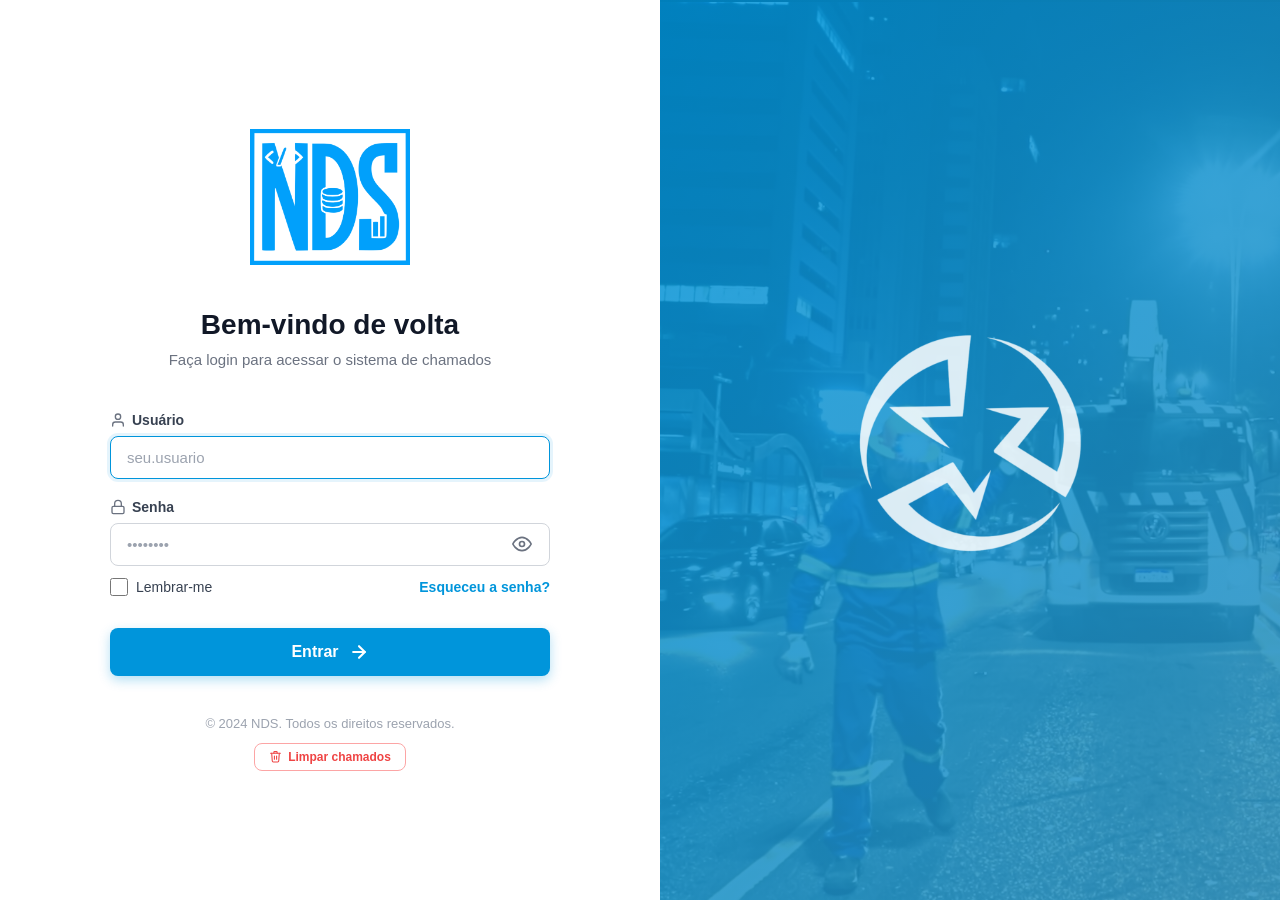
==== index.html @ 3e0ef0a0 "Primeiro commit do sistema" ====
<!DOCTYPE html>
<html lang="pt-BR">

<head>
    <meta charset="UTF-8">
    <meta name="viewport" content="width=device-width, initial-scale=1.0">
    <title>Sistema de Chamados - NDS</title>

    <!--
        CSS — Ordem de importação:
        1. 00-geral.css                    → Variáveis, reset, componentes globais
        2. 02-tela-principal.css           → Sidebar, layout, filtros, cards de chamados
        3. 03-novo-chamado-e-detalhes.css  → Formulário de novo chamado + tela de detalhes
        4. 04-etapas.css                   → Fluxo de etapas (workflow — 12 etapas)
        5. 06-user-search.css              → Autocomplete de solicitante
        6. 05-modal-lembrete.css           → Modal de lembretes
    -->
    <link rel="stylesheet" href="css/00-geral.css">
    <link rel="stylesheet" href="css/02-tela-principal.css">
    <link rel="stylesheet" href="css/03-novo-chamado-e-detalhes.css">
    <link rel="stylesheet" href="css/04-etapas.css">
    <link rel="stylesheet" href="css/06-user-search.css">
    <link rel="stylesheet" href="css/05-modal-lembrete.css">
    <link rel="stylesheet" href="css/07-aba-mensagens.css">

    <!-- Auth: verifica sessão antes de renderizar a página -->
    <script src="js/auth-integration.js"></script>
</head>

<body>

    <!-- =====================================================================
         OVERLAY DA SIDEBAR (Mobile)
         Fundo escuro que aparece quando a sidebar está aberta.
         Clicar nele fecha a sidebar. Gerenciado via JavaScript.
    ====================================================================== -->
    <div class="sidebar-overlay" id="sidebarOverlay"></div>


    <!-- =====================================================================
         SIDEBAR — NAVEGAÇÃO LATERAL
         Fixa na esquerda em desktop; desliza sobre a tela em mobile.
    ====================================================================== -->
    <aside class="sidebar" id="sidebar">

        <!-- Logo NDS -->
        <div class="logo">
            <img src="img/logo_nds.png" alt="Logo NDS" class="logo-nds">
        </div>

        <!-- Divisor abaixo do logo -->
        <div class="logo-divider"></div>

        <!-- Botão de ação principal: abrir formulário de novo chamado -->
        <button class="new-ticket-btn" id="btnNovoChamado" aria-label="Abrir formulário de novo chamado">
            <!-- Ícone de "+" -->
            <svg class="btn-icon" viewBox="0 0 24 24">
                <line x1="12" y1="5" x2="12" y2="19"></line>
                <line x1="5" y1="12" x2="19" y2="12"></line>
            </svg>
            Novo Chamado
        </button>

        <!-- Itens de navegação principal -->
        <nav class="nav-section" aria-label="Menu principal">
            <div class="nav-main">

                <!-- Dashboard -->
                <div class="nav-item active" data-page="dashboardPage" role="button" tabindex="0">
                    <span class="nav-icon">
                        <svg viewBox="0 0 24 24">
                            <rect x="3" y="3" width="7" height="7"></rect>
                            <rect x="14" y="3" width="7" height="7"></rect>
                            <rect x="14" y="14" width="7" height="7"></rect>
                            <rect x="3" y="14" width="7" height="7"></rect>
                        </svg>
                    </span>
                    <span>Dashboard</span>
                </div>

                <!-- Caixa de Entrada -->
                <div class="nav-item" data-page="caixaEntradaPage" role="button" tabindex="0">
                    <span class="nav-icon">
                        <svg viewBox="0 0 24 24">
                            <polyline points="22 12 16 12 14 15 10 15 8 12 2 12"></polyline>
                            <path
                                d="M5.45 5.11L2 12v6a2 2 0 0 0 2 2h16a2 2 0 0 0 2-2v-6l-3.45-6.89A2 2 0 0 0 16.76 4H7.24a2 2 0 0 0-1.79 1.11z">
                            </path>
                        </svg>
                    </span>
                    <span>Aguardando sua ação</span>
                    <span class="nav-badge" id="badgeEntrada" style="display:none;">0</span>
                </div>

                <!-- Caixa Log -->
                <div class="nav-item" data-page="caixaLogPage" role="button" tabindex="0">
                    <span class="nav-icon">
                        <svg viewBox="0 0 24 24">
                            <path d="M14 2H6a2 2 0 0 0-2 2v16a2 2 0 0 0 2 2h12a2 2 0 0 0 2-2V8z"></path>
                            <polyline points="14 2 14 8 20 8"></polyline>
                            <line x1="16" y1="13" x2="8" y2="13"></line>
                            <line x1="16" y1="17" x2="8" y2="17"></line>
                            <polyline points="10 9 9 9 8 9"></polyline>
                        </svg>
                    </span>
                    <span>Em andamento</span>
                    <span class="nav-badge" id="badgeLog" style="display:none;">0</span>
                </div>

                <!-- Caixa de Saída -->
                <div class="nav-item" data-page="caixaSaidaPage" role="button" tabindex="0">
                    <span class="nav-icon">
                        <svg viewBox="0 0 24 24">
                            <path d="M21 15v4a2 2 0 0 1-2 2H5a2 2 0 0 1-2-2v-4"></path>
                            <polyline points="7 10 12 15 17 10"></polyline>
                            <line x1="12" y1="15" x2="12" y2="3"></line>
                        </svg>
                    </span>
                    <span>Finalizados</span>
                    <span class="nav-badge" id="badgeSaida" style="display:none;">0</span>
                </div>

            </div>

            <!-- Divisor antes das configurações -->
            <div class="nav-divider"></div>

            <!-- Configurações (fixas no final da nav) -->
            <div class="nav-settings">
                <div class="nav-item" data-page="perfilPage" role="button" tabindex="0">
                    <span class="nav-icon">
                        <svg viewBox="0 0 24 24">
                            <path d="M20 21v-2a4 4 0 0 0-4-4H8a4 4 0 0 0-4 4v2"></path>
                            <circle cx="12" cy="7" r="4"></circle>
                        </svg>
                    </span>
                    <span>Meu Perfil</span>
                </div>
                <div class="nav-item" data-page="configPage" role="button" tabindex="0">
                    <span class="nav-icon">
                        <svg viewBox="0 0 24 24">
                            <circle cx="12" cy="12" r="3"></circle>
                            <path
                                d="M12 1v6m0 6v6m8.66-13.66l-4.24 4.24m-4.24 4.24l-4.24 4.24m13.66 0l-4.24-4.24m-4.24-4.24l-4.24-4.24">
                            </path>
                        </svg>
                    </span>
                    <span>Configurações</span>
                </div>
            </div>
        </nav>

        <!-- Perfil do usuário + botão de logout (rodapé da sidebar) -->
        <div class="sidebar-footer">
            <div class="user-profile">
                <!-- Iniciais do usuário (preenchidas via JavaScript) -->
                <div class="user-avatar" id="userAvatar">US</div>
                <div class="user-info">
                    <div class="user-name" id="userName">Usuário</div>
                    <div class="user-email" id="userEmail">Carregando...</div>
                </div>
                <!-- Botão de logout -->
                <button class="logout-btn" onclick="logout()" title="Sair do sistema" aria-label="Sair do sistema">
                    <svg viewBox="0 0 24 24">
                        <path d="M9 21H5a2 2 0 0 1-2-2V5a2 2 0 0 1 2-2h4"></path>
                        <polyline points="16 17 21 12 16 7"></polyline>
                        <line x1="21" y1="12" x2="9" y2="12"></line>
                    </svg>
                </button>
            </div>
        </div>

    </aside>
    <!-- /SIDEBAR -->


    <!-- =====================================================================
         CONTEÚDO PRINCIPAL
         Ocupa todo o espaço à direita da sidebar.
    ====================================================================== -->
    <main class="main-content">

        <!-- Cabeçalho mobile: visível apenas em telas pequenas -->
        <header class="mobile-header">
            <!-- Botão hambúrguer que abre/fecha a sidebar -->
            <button class="menu-toggle" id="menuToggle" aria-label="Abrir menu de navegação">
                <svg viewBox="0 0 24 24">
                    <line x1="3" y1="12" x2="21" y2="12"></line>
                    <line x1="3" y1="6" x2="21" y2="6"></line>
                    <line x1="3" y1="18" x2="21" y2="18"></line>
                </svg>
            </button>
            <h1 class="mobile-header-title">Sistema de Chamados</h1>
        </header>

        <!-- Área de conteúdo com scroll -->
        <div class="content">

            <!-- =============================================================
                 PÁGINA: DASHBOARD
                 Visível por padrão (classe .active). Conteúdo inserido via JS.
            ============================================================== -->
            <div id="dashboardPage" class="page-content active">
                <div class="page-header">
                    <h1 class="page-title">Dashboard</h1>
                </div>
                <div class="table-container">
                    <p>Conteúdo do dashboard...</p>
                </div>
            </div>

            <!-- =============================================================
                 PÁGINA: CAIXA DE ENTRADA
                 Lista chamados que aguardam ação do usuário logado.
            ============================================================== -->
            <div id="caixaEntradaPage" class="page-content">
                <div class="page-header">
                    <h1 class="page-title">Aguardando sua ação</h1>
                    <div class="view-toggle" id="viewToggle" title="Alternar visualização">
                        <button class="view-toggle-btn" data-view="lista" title="Visualização em lista">
                            <svg viewBox="0 0 24 24" fill="none" stroke="currentColor" stroke-width="2.5"
                                stroke-linecap="round">
                                <line x1="3" y1="6" x2="21" y2="6" />
                                <line x1="3" y1="12" x2="21" y2="12" />
                                <line x1="3" y1="18" x2="21" y2="18" />
                            </svg>
                        </button>
                        <button class="view-toggle-btn" data-view="grade" title="Visualização em grade">
                            <svg viewBox="0 0 24 24" fill="none" stroke="currentColor" stroke-width="2.5"
                                stroke-linecap="round">
                                <rect x="3" y="3" width="7" height="7" />
                                <rect x="14" y="3" width="7" height="7" />
                                <rect x="3" y="14" width="7" height="7" />
                                <rect x="14" y="14" width="7" height="7" />
                            </svg>
                        </button>
                    </div>
                </div>

                <!-- Filtros de busca -->
                <div class="filters-container">
                    <div class="filter-group">
                        <input type="text" class="filter-input" id="filtroEntradaNumero"
                            placeholder="Buscar por número ou nome...">
                    </div>
                    <div class="filter-group">
                        <input type="date" class="filter-input" id="filtroEntradaData">
                    </div>
                    <div class="filter-group">
                        <select class="filter-select" id="filtroEntradaTipo">
                            <option value="">Todos os tipos</option>
                            <option value="manutencao">Manutenção</option>
                            <option value="pedido_anual">Pedido Anual</option>
                            <option value="pedido_avulso">Pedido Avulso</option>
                        </select>
                    </div>
                </div>

                <!-- Grade de cards — preenchida via JavaScript -->
                <div class="tickets-grid" id="ticketsEntradaGrid"></div>
            </div>

            <!-- =============================================================
                 PÁGINA: CAIXA LOG
                 Histórico de todos os chamados finalizados/arquivados.
            ============================================================== -->
            <div id="caixaLogPage" class="page-content">
                <div class="page-header">
                    <h1 class="page-title">Em andamento</h1>
                    <div class="view-toggle" id="viewToggleLog">
                        <button class="view-toggle-btn" data-view="lista" title="Visualização em lista">
                            <svg viewBox="0 0 24 24" fill="none" stroke="currentColor" stroke-width="2.5"
                                stroke-linecap="round">
                                <line x1="3" y1="6" x2="21" y2="6" />
                                <line x1="3" y1="12" x2="21" y2="12" />
                                <line x1="3" y1="18" x2="21" y2="18" />
                            </svg>
                        </button>
                        <button class="view-toggle-btn" data-view="grade" title="Visualização em grade">
                            <svg viewBox="0 0 24 24" fill="none" stroke="currentColor" stroke-width="2.5"
                                stroke-linecap="round">
                                <rect x="3" y="3" width="7" height="7" />
                                <rect x="14" y="3" width="7" height="7" />
                                <rect x="3" y="14" width="7" height="7" />
                                <rect x="14" y="14" width="7" height="7" />
                            </svg>
                        </button>
                    </div>
                </div>

                <!-- Filtros de busca -->
                <div class="filters-container">
                    <div class="filter-group">
                        <input type="text" class="filter-input" id="filtroLogNumero"
                            placeholder="Buscar por número ou nome...">
                    </div>
                    <div class="filter-group">
                        <input type="date" class="filter-input" id="filtroLogData">
                    </div>
                    <div class="filter-group">
                        <select class="filter-select" id="filtroLogTipo">
                            <option value="">Todos os tipos</option>
                            <option value="manutencao">Manutenção</option>
                            <option value="pedido_anual">Pedido Anual</option>
                            <option value="pedido_avulso">Pedido Avulso</option>
                        </select>
                    </div>
                </div>

                <!-- Grade de cards — preenchida via JavaScript -->
                <div class="tickets-grid" id="ticketsLogGrid"></div>
            </div>

            <!-- =============================================================
                 PÁGINA: CAIXA DE SAÍDA
                 Chamados criados pelo usuário logado (acompanhamento).
            ============================================================== -->
            <div id="caixaSaidaPage" class="page-content">
                <div class="page-header">
                    <h1 class="page-title">Finalizados</h1>
                    <div class="view-toggle" id="viewToggleSaida">
                        <button class="view-toggle-btn" data-view="lista" title="Visualização em lista">
                            <svg viewBox="0 0 24 24" fill="none" stroke="currentColor" stroke-width="2.5"
                                stroke-linecap="round">
                                <line x1="3" y1="6" x2="21" y2="6" />
                                <line x1="3" y1="12" x2="21" y2="12" />
                                <line x1="3" y1="18" x2="21" y2="18" />
                            </svg>
                        </button>
                        <button class="view-toggle-btn" data-view="grade" title="Visualização em grade">
                            <svg viewBox="0 0 24 24" fill="none" stroke="currentColor" stroke-width="2.5"
                                stroke-linecap="round">
                                <rect x="3" y="3" width="7" height="7" />
                                <rect x="14" y="3" width="7" height="7" />
                                <rect x="3" y="14" width="7" height="7" />
                                <rect x="14" y="14" width="7" height="7" />
                            </svg>
                        </button>
                    </div>
                </div>

                <!-- Filtros de busca -->
                <div class="filters-container">
                    <div class="filter-group">
                        <input type="text" class="filter-input" id="filtroSaidaNumero"
                            placeholder="Buscar por número ou nome...">
                    </div>
                    <div class="filter-group">
                        <input type="date" class="filter-input" id="filtroSaidaData">
                    </div>
                    <div class="filter-group">
                        <select class="filter-select" id="filtroSaidaTipo">
                            <option value="">Todos os tipos</option>
                            <option value="manutencao">Manutenção</option>
                            <option value="pedido_anual">Pedido Anual</option>
                            <option value="pedido_avulso">Pedido Avulso</option>
                        </select>
                    </div>
                </div>

                <!-- Grade de cards — preenchida via JavaScript -->
                <div class="tickets-grid" id="ticketsSaidaGrid"></div>
            </div>

            <!-- =============================================================
                 PÁGINA: MEU PERFIL
            ============================================================== -->
            <div id="perfilPage" class="page-content">
                <div class="page-header">
                    <h1 class="page-title">Meu Perfil</h1>
                </div>
                <div id="perfilContainer"></div>
            </div>

        </div>
        <!-- /ÁREA DE CONTEÚDO -->

    </main>
    <!-- /CONTEÚDO PRINCIPAL -->


    <!-- =====================================================================
         TELA SOBREPOSTA: NOVO CHAMADO
         Painel que cobre o conteúdo principal ao criar um chamado.
         Ativado via JavaScript (classe .active) ao clicar em "Novo Chamado".
    ====================================================================== -->
    <div class="new-ticket-screen" id="newTicketScreen">

        <!-- Cabeçalho fixo com botão voltar e título -->
        <div class="ticket-header">
            <div class="ticket-header-left">
                <button class="back-btn" id="btnVoltar" aria-label="Voltar para a lista">
                    <svg viewBox="0 0 24 24">
                        <line x1="19" y1="12" x2="5" y2="12"></line>
                        <polyline points="12 19 5 12 12 5"></polyline>
                    </svg>
                </button>
                <h2 class="ticket-title">Novo Chamado</h2>
            </div>
        </div>

        <!-- Formulário de criação de chamado -->
        <div class="ticket-form-container">
            <div class="ticket-form-card">
                <form id="newTicketForm">
                    <div class="form-grid">

                        <!-- CAMPO: TIPO DE CHAMADO -->
                        <div class="form-group">
                            <label class="form-label required">Tipo de Chamado</label>
                            <select class="form-select" id="ticketType" required>
                                <option value="">Selecione o tipo</option>
                                <option value="manutencao">Manutenção</option>
                                <option value="pedido_anual">Pedido Anual</option>
                                <option value="pedido_avulso">Pedido Avulso</option>
                            </select>
                        </div>

                        <!-- =====================================================
                             SEÇÃO: MANUTENÇÃO
                             Oculta por padrão; exibida quando tipo = "manutencao".
                        ====================================================== -->
                        <div class="ticket-fields hidden" id="manutencaoFields">
                            <h3 class="section-title">Detalhes da Manutenção</h3>

                            <!-- Linha com Unidade e Local lado a lado -->
                            <div class="form-row-2">
                                <div class="form-group">
                                    <label class="form-label required">Unidade</label>
                                    <select class="form-select" id="unidade">
                                        <option value="">Selecione</option>
                                        <option value="CANTEIRO ZONA OESTE">CANTEIRO ZONA OESTE</option>
                                        <option value="CANTEIRO ZONA LESTE">CANTEIRO ZONA LESTE</option>
                                        <option value="CANTEIRO ZONA SUL">CANTEIRO ZONA SUL</option>
                                        <option value="CANTEIRO CAIEIRAS">CANTEIRO CAIEIRAS</option>
                                        <option value="BOSQUE">BOSQUE</option>
                                        <option value="HUNGRIA">HUNGRIA</option>
                                    </select>
                                </div>

                                <div class="form-group">
                                    <label class="form-label required">Local</label>
                                    <select class="form-select" id="local">
                                        <option value="">Selecione</option>
                                        <option value="SALA">SALA</option>
                                        <option value="COZINHA">COZINHA</option>
                                        <option value="BANHEIRO">BANHEIRO</option>
                                        <option value="VESTIARIO">VESTIÁRIO</option>
                                        <option value="REFEITORIO">REFEITÓRIO</option>
                                        <option value="CPD">CPD</option>
                                        <option value="PATIO">PÁTIO</option>
                                        <option value="OUTRO">OUTRO</option>
                                    </select>
                                </div>
                            </div>

                            <!-- Campo extra: especificar local (exibido quando Local = "OUTRO") -->
                            <div class="form-group hidden" id="localOutroGroup">
                                <label class="form-label required">Especifique o Local</label>
                                <input type="text" class="form-input" id="localOutro" placeholder="Digite o local">
                            </div>

                            <!-- =====================================================
                                 CAMPO: SOLICITANTE (busca de usuário com autocomplete)
                                 O dropdown de sugestões e a lógica de seleção são
                                 gerenciados por js/user-search.js.
                                 O ID do usuário selecionado fica em #solicitanteId (hidden).
                            ====================================================== -->
                            <div class="form-group">
                                <label class="form-label required">Solicitante</label>
                                <div class="user-search-wrapper">
                                    <div class="user-search-input-wrapper">
                                        <!-- Ícone de lupa (estilizado em 06-user-search.css) -->
                                        <svg class="search-icon" viewBox="0 0 24 24">
                                            <circle cx="11" cy="11" r="8"></circle>
                                            <line x1="21" y1="21" x2="16.65" y2="16.65"></line>
                                        </svg>
                                        <input type="text" class="user-search-input" id="solicitanteSearch"
                                            placeholder="Pesquisar por nome ou matrícula..." autocomplete="off">
                                    </div>
                                    <!-- Dropdown de sugestões (preenchido via js/user-search.js) -->
                                    <div class="user-search-dropdown" id="solicitanteDropdown" role="listbox"></div>
                                    <!-- Chip exibido após seleção do usuário -->
                                    <div class="user-selected-chip" id="solicitanteChip">
                                        <div class="chip-avatar" id="solicitanteChipAvatar">--</div>
                                        <span class="chip-name" id="solicitanteChipName"></span>
                                        <button type="button" class="chip-remove" id="solicitanteChipRemove"
                                            aria-label="Remover seleção">
                                            <svg viewBox="0 0 24 24">
                                                <line x1="18" y1="6" x2="6" y2="18"></line>
                                                <line x1="6" y1="6" x2="18" y2="18"></line>
                                            </svg>
                                        </button>
                                    </div>
                                    <!-- Campo oculto que armazena o ID do usuário selecionado -->
                                    <input type="hidden" id="solicitanteId" name="solicitanteId">
                                </div>
                            </div>

                            <!-- =====================================================
                                 CAMPOS: E-MAIL E TELEFONE DO SOLICITANTE
                                 Dois campos lado a lado para contato.
                            ====================================================== -->
                            <div class="form-row-2">
                                <div class="form-group">
                                    <label class="form-label required">E-mail do Solicitante</label>
                                    <input type="email" class="form-input" id="emailSolicitante" name="emailSolicitante"
                                        placeholder="exemplo@empresa.com.br" autocomplete="email">
                                </div>
                                <div class="form-group">
                                    <label class="form-label">Telefone para Contato</label>
                                    <input type="tel" class="form-input" id="telefoneSolicitante"
                                        name="telefoneSolicitante" placeholder="(00) 00000-0000" autocomplete="tel"
                                        maxlength="15">
                                </div>
                            </div>

                            <!-- Checkboxes: tipo de manutenção (múltipla seleção) -->
                            <div class="form-group">
                                <label class="form-label required">Tipo de Manutenção (Selecione uma ou mais)</label>
                                <div class="tipo-manutencao-checkboxes">
                                    <label class="tipo-checkbox">
                                        <input type="checkbox" name="tipoManutencao" value="ELÉTRICA">
                                        <span>Elétrica</span>
                                    </label>
                                    <label class="tipo-checkbox">
                                        <input type="checkbox" name="tipoManutencao" value="HIDRÁULICA">
                                        <span>Hidráulica</span>
                                    </label>
                                    <label class="tipo-checkbox">
                                        <input type="checkbox" name="tipoManutencao" value="PINTURA">
                                        <span>Pintura</span>
                                    </label>
                                    <label class="tipo-checkbox">
                                        <input type="checkbox" name="tipoManutencao" value="CARPINTARIA">
                                        <span>Carpintaria</span>
                                    </label>
                                    <label class="tipo-checkbox">
                                        <input type="checkbox" name="tipoManutencao" value="AR CONDICIONADO">
                                        <span>Ar Condicionado</span>
                                    </label>
                                    <label class="tipo-checkbox">
                                        <input type="checkbox" name="tipoManutencao" value="ESTRUTURA">
                                        <span>Estrutura</span>
                                    </label>
                                    <label class="tipo-checkbox">
                                        <input type="checkbox" name="tipoManutencao" value="LIMPEZA">
                                        <span>Limpeza</span>
                                    </label>
                                    <label class="tipo-checkbox">
                                        <input type="checkbox" name="tipoManutencao" value="OUTRO" id="checkOutroTipo">
                                        <span>Outro</span>
                                    </label>
                                </div>
                            </div>

                            <!-- Campo extra: especificar tipo (exibido quando "Outro" está marcado) -->
                            <div class="form-group hidden" id="tipoManutencaoOutroGroup">
                                <label class="form-label required">Especifique o Tipo de Manutenção</label>
                                <input type="text" class="form-input" id="tipoManutencaoOutro"
                                    placeholder="Digite o tipo de manutenção">
                            </div>

                            <!-- Título do chamado -->
                            <div class="form-group">
                                <label class="form-label required">Título</label>
                                <input type="text" class="form-input" id="tituloManutencao"
                                    placeholder="Breve descrição do problema">
                            </div>

                            <!-- Observação detalhada -->
                            <div class="form-group">
                                
                                <label class="form-label required">Observação Detalhada</label>

                                <textarea class="form-textarea" id="observacaoManutencao"
                                    placeholder="Descreva detalhadamente o problema..."></textarea>
                            </div>

                            <!-- Upload de foto (opcional) -->
                            <div class="form-group">
                                <label class="form-label">Foto (Opcional)</label>
                                <div class="file-upload">
                                    <label for="fotoUpload" class="file-upload-btn">
                                        <svg viewBox="0 0 24 24">
                                            <path d="M21 15v4a2 2 0 0 1-2 2H5a2 2 0 0 1-2-2v-4"></path>
                                            <polyline points="17 8 12 3 7 8"></polyline>
                                            <line x1="12" y1="3" x2="12" y2="15"></line>
                                        </svg>
                                        Selecionar Foto
                                    </label>
                                    <input type="file" id="fotoUpload" accept="image/*" style="display: none;">
                                    <span class="file-name" id="fileName">Nenhum arquivo selecionado</span>
                                </div>
                            </div>
                        </div>
                        <!-- /SEÇÃO MANUTENÇÃO -->

                        <!-- =====================================================
                             SEÇÃO: PEDIDO ANUAL
                             Oculta por padrão; exibida quando tipo = "pedido_anual".
                        ====================================================== -->
                        <div class="ticket-fields hidden" id="pedidoAnualFields">
                            <h3 class="section-title">Detalhes do Pedido Anual</h3>

                            <div class="form-group">
                                <label class="form-label required">Descrição do Item</label>
                                <input type="text" class="form-input" id="descricaoPedidoAnual"
                                    placeholder="Ex: Notebooks para laboratório">
                            </div>

                            <div class="form-group">
                                <label class="form-label required">Quantidade</label>
                                <input type="number" class="form-input" id="quantidadePedidoAnual" min="1"
                                    placeholder="0">
                            </div>

                            <div class="form-group">
                                <label class="form-label required">Justificativa</label>
                                <textarea class="form-textarea" id="justificativaPedidoAnual"
                                    placeholder="Explique a necessidade deste pedido..."></textarea>
                            </div>

                            <div class="form-group">
                                <label class="form-label">Documento Anexo (Opcional)</label>
                                <div class="file-upload">
                                    <label for="documentoPedidoAnual" class="file-upload-btn">
                                        <svg viewBox="0 0 24 24">
                                            <path d="M21 15v4a2 2 0 0 1-2 2H5a2 2 0 0 1-2-2v-4"></path>
                                            <polyline points="17 8 12 3 7 8"></polyline>
                                            <line x1="12" y1="3" x2="12" y2="15"></line>
                                        </svg>
                                        Selecionar Documento
                                    </label>
                                    <input type="file" id="documentoPedidoAnual" accept=".pdf,.doc,.docx"
                                        style="display: none;">
                                    <span class="file-name" id="fileNameAnual">Nenhum arquivo selecionado</span>
                                </div>
                            </div>
                        </div>
                        <!-- /SEÇÃO PEDIDO ANUAL -->

                        <!-- =====================================================
                             SEÇÃO: PEDIDO AVULSO
                             Oculta por padrão; exibida quando tipo = "pedido_avulso".
                        ====================================================== -->
                        <div class="ticket-fields hidden" id="pedidoAvulsoFields">
                            <h3 class="section-title">Detalhes do Pedido Avulso</h3>

                            <div class="form-group">
                                <label class="form-label required">Item Solicitado</label>
                                <input type="text" class="form-input" id="itemPedidoAvulso" placeholder="Ex: Papel A4">
                            </div>

                            <div class="form-group">
                                <label class="form-label required">Quantidade</label>
                                <input type="number" class="form-input" id="quantidadePedidoAvulso" min="1"
                                    placeholder="0">
                            </div>

                            <div class="form-group">
                                <label class="form-label required">Urgência</label>
                                <select class="form-select" id="urgenciaPedidoAvulso">
                                    <option value="">Selecione</option>
                                    <option value="BAIXA">Baixa</option>
                                    <option value="MÉDIA">Média</option>
                                    <option value="ALTA">Alta</option>
                                    <option value="URGENTE">Urgente</option>
                                </select>
                            </div>

                            <div class="form-group">
                                <label class="form-label required">Motivo</label>
                                <textarea class="form-textarea" id="motivoPedidoAvulso"
                                    placeholder="Explique o motivo deste pedido avulso..."></textarea>
                            </div>

                            <div class="form-group">
                                <label class="form-label">Documento Anexo (Opcional)</label>
                                <div class="file-upload">
                                    <label for="documentoPedidoAvulso" class="file-upload-btn">
                                        <svg viewBox="0 0 24 24">
                                            <path d="M21 15v4a2 2 0 0 1-2 2H5a2 2 0 0 1-2-2v-4"></path>
                                            <polyline points="17 8 12 3 7 8"></polyline>
                                            <line x1="12" y1="3" x2="12" y2="15"></line>
                                        </svg>
                                        Selecionar Documento
                                    </label>
                                    <input type="file" id="documentoPedidoAvulso" accept=".pdf,.doc,.docx"
                                        style="display: none;">
                                    <span class="file-name" id="fileNameAvulso">Nenhum arquivo selecionado</span>
                                </div>
                            </div>
                        </div>
                        <!-- /SEÇÃO PEDIDO AVULSO -->

                    </div>
                    <!-- /form-grid -->

                    <!-- Botões de ação do formulário -->
                    <div class="form-actions">
                        <button type="button" class="btn-cancel" id="btnCancelar">Cancelar</button>
                        <button type="submit" class="btn-submit">Criar Chamado</button>
                    </div>

                </form>
            </div>
        </div>

    </div>
    <!-- /TELA NOVO CHAMADO -->


    <!-- =====================================================================
         TELA SOBREPOSTA: DETALHES DO CHAMADO
         Desliza da direita para a esquerda ao selecionar um card.
         Ativada via JavaScript (classe .active).
    ====================================================================== -->
    <div class="chamado-detalhes-screen" id="ticketDetailsScreen">

        <div class="chamado-progresso-wrapper">">
                    <p class="chamado-info-titulo" id="detailsTicketTitle">—</p>
                </div>

                <!-- Direita: número + botão copiar -->
                <div class="chamado-info-numero-wrapper">
                    <span class="chamado-info-numero" id="detailsTicketNumber">#00000000</span>
                    <button class="chamado-info-copiar" id="btnCopiarNumero" title="Copiar número do chamado"
                        aria-label="Copiar número">
                        <svg viewBox="0 0 24 24" fill="none" stroke="currentColor" stroke-width="2"
                            stroke-linecap="round" stroke-linejoin="round">
                            <rect x="9" y="9" width="13" height="13" rx="2" ry="2"></rect>
                            <path d="M5 15H4a2 2 0 0 1-2-2V4a2 2 0 0 1 2-2h9a2 2 0 0 1 2 2v1"></path>
                        </svg>
                    </button>
                </div>

            </div>

            <!-- Divisor -->
            <div class="chamado-info-divider"></div>

        </div>

        <div class="chamado-abas-wrapper">

            <div class="chamado-abas-nav" role="tablist">

                <button class="chamado-aba-btn" data-aba="fluxo" role="tab" aria-selected="false">
                    <svg viewBox="0 0 24 24" fill="none" stroke="currentColor" stroke-width="2" stroke-linecap="round"
                        stroke-linejoin="round">
                        <polyline points="22 12 18 12 15 21 9 3 6 12 2 12"></polyline>
                    </svg>
                    Resumo
                </button>

                <button class="chamado-aba-btn active" data-aba="mensagens" role="tab" aria-selected="true">
                    <svg viewBox="0 0 24 24" fill="none" stroke="currentColor" stroke-width="2" stroke-linecap="round"
                        stroke-linejoin="round">
                        <path d="M21 15a2 2 0 0 1-2 2H7l-4 4V5a2 2 0 0 1 2-2h14a2 2 0 0 1 2 2z"></path>
                    </svg>
                    Mensagens
                    <span class="chamado-aba-badge" id="badgeMensagens">0</span>
                </button>

                <button class="chamado-aba-btn" data-aba="formulario" role="tab" aria-selected="false">
                    <svg viewBox="0 0 24 24" fill="none" stroke="currentColor" stroke-width="2" stroke-linecap="round"
                        stroke-linejoin="round">
                        <path d="M14 2H6a2 2 0 0 0-2 2v16a2 2 0 0 0 2 2h12a2 2 0 0 0 2-2V8z"></path>
                        <polyline points="14 2 14 8 20 8"></polyline>
                        <line x1="16" y1="13" x2="8" y2="13"></line>
                        <line x1="16" y1="17" x2="8" y2="17"></line>
                    </svg>
                    Formulário
                </button>

                <button class="chamado-aba-btn" data-aba="anexos" role="tab" aria-selected="false">
                    <svg viewBox="0 0 24 24" fill="none" stroke="currentColor" stroke-width="2" stroke-linecap="round"
                        stroke-linejoin="round">
                        <path
                            d="M21.44 11.05l-9.19 9.19a6 6 0 0 1-8.49-8.49l9.19-9.19a4 4 0 0 1 5.66 5.66l-9.2 9.19a2 2 0 0 1-2.83-2.83l8.49-8.48">
                        </path>
                    </svg>
                    Anexos
                </button>
            </div>

            <div class="chamado-aba-conteudo" id="aba-fluxo" role="tabpanel">
                <!-- Cards de resumo -->
                <div class="fluxo-resumo-cards" id="fluxoResumoCards"></div>
                <!-- Bolinhas de progresso -->
                <div class="fluxo-progresso-section">
                    <p class="fluxo-progresso-titulo">Progresso do chamado</p>
                    <div class="chamado-progresso-scroll">
                        <div class="chamado-progresso-linha" id="progressoLinha"></div>
                    </div>
                </div>
                <!-- Sumário de etapas -->
                <div class="fluxo-sumario-section" id="fluxoSumario"></div>
            </div>

            <div class="chamado-aba-conteudo active" id="aba-mensagens" role="tabpanel">
                <div class="chamado-mensagens-lista" id="historyMessages"></div>
            </div>

            <div class="chamado-aba-conteudo" id="aba-formulario" role="tabpanel">
                <div id="chamadoFormularioContainer"></div>
            </div>

            <div class="chamado-aba-conteudo" id="aba-anexos" role="tabpanel">
                <div class="chamado-anexos-lista" id="chamadoAnexosLista">
                    <div class="chamado-sem-anexos">
                        <svg viewBox="0 0 24 24" fill="none" stroke="currentColor" stroke-width="1.5"
                            stroke-linecap="round">
                            <path
                                d="M21.44 11.05l-9.19 9.19a6 6 0 0 1-8.49-8.49l9.19-9.19a4 4 0 0 1 5.66 5.66l-9.2 9.19a2 2 0 0 1-2.83-2.83l8.49-8.48">
                            </path>
                        </svg>
                        <p>Nenhum anexo enviado</p>
                    </div>
                </div>
            </div>

        </div>
        <!-- /ABAS -->

    </div>
    <!-- /TELA DETALHES DO CHAMADO -->

    <!-- =====================================================================
         MODAL — EDITAR PERFIL
    ====================================================================== -->
    <div class="modal-overlay" id="modalEditarPerfil" role="dialog" aria-modal="true">
        <div class="modal-content" style="max-width:480px;width:100%;">
            <div class="modal-header">
                <h3 class="modal-title" id="modalEditarPerfilTitulo">Editar dados</h3>
                <button type="button" class="modal-close" id="fecharModalPerfil">
                    <svg viewBox="0 0 24 24">
                        <line x1="18" y1="6" x2="6" y2="18"></line>
                        <line x1="6" y1="6" x2="18" y2="18"></line>
                    </svg>
                </button>
            </div>
            <div id="modalEditarPerfilCorpo"></div>
        </div>
    </div>


    <!-- Scripts (carregados no final para não bloquear a renderização) -->
    <!-- ORDEM IMPORTA: config → chamados → renderizador → helpers → main -->
    <script src="js/fluxo-config.js"></script>
    <script src="js/fluxo-chamados.js"></script>
    <script src="js/renderizador-etapas.js"></script>
    <script src="js/user-search.js"></script>
    <script src="js/card-lista.js"></script>
    <script src="js/card-quadrado.js"></script>
    <script src="js/aba-mensagens.js"></script>
    <script src="js/script.js"></script>
    <script src="js/modal-lembrete.js"></script>

    <!-- Máscara de telefone para o campo de contato -->
    <script>
        document.addEventListener('DOMContentLoaded', function () {
            const telInput = document.getElementById('telefoneSolicitante');
            if (telInput) {
                telInput.addEventListener('input', function () {
                    let v = this.value.replace(/\D/g, '').substring(0, 11);
                    if (v.length > 10) {
                        v = v.replace(/^(\d{2})(\d{5})(\d{4})$/, '($1) $2-$3');
                    } else if (v.length > 6) {
                        v = v.replace(/^(\d{2})(\d{4})(\d{0,4})$/, '($1) $2-$3');
                    } else if (v.length > 2) {
                        v = v.replace(/^(\d{2})(\d{0,5})$/, '($1) $2');
                    } else if (v.length > 0) {
                        v = v.replace(/^(\d{0,2})$/, '($1');
                    }
                    this.value = v;
                });
            }
        });
    </script>

</body>

</html>
---- css/00-geral.css ----
/* ==========================================================================
   00-GERAL.CSS — ESTILOS GLOBAIS E ESPECIFICAÇÕES GERAIS
   Contém: Reset, variáveis CSS, tipografia, utilitários e componentes
   compartilhados por todas as telas do sistema.
   ========================================================================== */


/* --------------------------------------------------------------------------
   VARIÁVEIS GLOBAIS (Design Tokens)
   Cores, espaçamentos e sombras usados em todo o projeto.
   -------------------------------------------------------------------------- */
:root {
    /* Paleta de cores principal */
    --color-primary:        #0095db;  /* Azul primário (botões, links, ênfase) */
    --color-primary-dark:   #007ab8;  /* Azul escuro (hover de botões) */
    --color-primary-mid:    #2a91c2;  /* Azul médio (gradientes) */
    --color-primary-light:  #e0f4ff;  /* Azul claro (fundo de itens selecionados) */
    --color-primary-bg:     #dbeafe;  /* Azul muito claro (fundo de badges) */

    /* Paleta de status */
    --color-success:        #10b981;  /* Verde (concluído, aprovado) */
    --color-success-dark:   #059669;  /* Verde escuro (hover) */
    --color-success-light:  #d1fae5;  /* Verde claro (fundo de badge) */
    --color-warning:        #f59e0b;  /* Amarelo (alerta, prazo próximo) */
    --color-warning-light:  #fef3c7;  /* Amarelo claro (fundo) */
    --color-danger:         #ef4444;  /* Vermelho (erro, reprovação) */
    --color-danger-dark:    #dc2626;  /* Vermelho escuro */
    --color-danger-light:   #fee2e2;  /* Vermelho claro (fundo) */

    /* Escala de cinzas (texto e bordas) */
    --color-gray-50:        #f9fafb;  /* Fundo de cards e inputs */
    --color-gray-100:       #f3f4f6;  /* Fundo de botões secundários */
    --color-gray-200:       #e5e7eb;  /* Bordas padrão */
    --color-gray-300:       #d1d5db;  /* Bordas de inputs */
    --color-gray-400:       #9ca3af;  /* Ícones e textos de placeholder */
    --color-gray-500:       #6b7280;  /* Textos secundários */
    --color-gray-700:       #374151;  /* Textos de labels */
    --color-gray-900:       #111827;  /* Textos principais */

    /* Fundo da aplicação */
    --color-bg:             #f8f9fa;

    /* Bordas e sombras */
    --shadow-sm:    0 1px 3px rgba(0, 0, 0, 0.1);
    --shadow-md:    0 4px 12px rgba(0, 0, 0, 0.1);
    --shadow-lg:    0 6px 16px rgba(0, 0, 0, 0.15);
    --shadow-focus: 0 0 0 3px rgba(0, 149, 219, 0.1); /* Anel de foco nos inputs */

    /* Raios de borda */
    --radius-sm:    6px;
    --radius-md:    8px;
    --radius-lg:    12px;

    /* Largura da sidebar */
    --sidebar-width: 240px;
}


/* --------------------------------------------------------------------------
   RESET E BASE
   Zera margens/paddings e define o box-model padrão para todos os elementos.
   -------------------------------------------------------------------------- */
* {
    margin: 0;
    padding: 0;
    box-sizing: border-box;
}

body {
    font-family: -apple-system, BlinkMacSystemFont, 'Segoe UI', Roboto,
                 Oxygen, Ubuntu, Cantarell, sans-serif;
    background: var(--color-bg);
    color: var(--color-gray-900);
}


/* --------------------------------------------------------------------------
   UTILITÁRIO: OCULTAR ELEMENTO
   Classe .hidden remove o elemento do fluxo visual e do layout.
   -------------------------------------------------------------------------- */
.hidden {
    display: none !important;
}


/* --------------------------------------------------------------------------
   COMPONENTES DE FORMULÁRIO (Compartilhados entre telas)
   Inputs, selects, textareas e labels usados nos formulários do sistema.
   -------------------------------------------------------------------------- */

/* Label padrão de campo */
.form-label {
    font-size: 13px;
    font-weight: 600;
    color: var(--color-gray-700);
    margin-bottom: 6px;
    display: block;
}

/* Asterisco vermelho em campos obrigatórios */
.form-label.required::after {
    content: '*';
    color: var(--color-danger);
    margin-left: 4px;
}

/* Estilo base para inputs, selects e textareas */
.form-select,
.form-input,
.form-textarea {
    width: 100%;
    padding: 10px 14px;
    border: 1px solid var(--color-gray-300);
    border-radius: var(--radius-md);
    font-size: 14px;
    color: var(--color-gray-900);
    background: white;
    transition: border-color 0.2s, box-shadow 0.2s;
    font-family: inherit;
}

/* Estado de foco — destaca o campo ativo com azul */
.form-select:focus,
.form-input:focus,
.form-textarea:focus {
    outline: none;
    border-color: var(--color-primary);
    box-shadow: var(--shadow-focus);
}

/* Textarea com redimensionamento vertical e altura mínima */
.form-textarea {
    resize: vertical;
    min-height: 100px;
}

/* Input com texto em maiúsculas (ex: campos de código) */
.form-input.uppercase {
    text-transform: uppercase;
}

/* Select múltiplo — exibe lista de opções com estilo */
.form-select[multiple] {
    padding: 8px;
    min-height: 120px;
}

.form-select[multiple] option {
    padding: 10px 14px;
    margin-bottom: 4px;
    border-radius: var(--radius-sm);
    cursor: pointer;
}

.form-select[multiple] option:checked {
    background: linear-gradient(135deg, var(--color-primary) 0%, var(--color-primary-mid) 100%);
    color: white;
    font-weight: 600;
}


/* --------------------------------------------------------------------------
   COMPONENTES DE BOTÃO (Compartilhados entre telas)
   Botões de ação principal, secundário e cancelar.
   -------------------------------------------------------------------------- */

/* Botão de confirmação/envio — azul primário */
.btn-submit {
    padding: 11px 24px;
    border-radius: var(--radius-md);
    font-size: 14px;
    font-weight: 600;
    cursor: pointer;
    border: none;
    background: var(--color-primary);
    color: white;
    transition: background 0.2s, transform 0.1s;
}

.btn-submit:hover {
    background: var(--color-primary-dark);
}

.btn-submit:active {
    transform: scale(0.98);
}

/* Botão de cancelar — cinza neutro */
.btn-cancel {
    padding: 11px 24px;
    border-radius: var(--radius-md);
    font-size: 14px;
    font-weight: 600;
    cursor: pointer;
    border: none;
    background: var(--color-gray-100);
    color: var(--color-gray-700);
    transition: background 0.2s, transform 0.1s;
}

.btn-cancel:hover {
    background: var(--color-gray-200);
}

.btn-cancel:active {
    transform: scale(0.98);
}


/* --------------------------------------------------------------------------
   UPLOAD DE ARQUIVO (Compartilhado entre telas)
   Botão estilizado para seleção de arquivos + exibição do nome.
   -------------------------------------------------------------------------- */
.file-upload {
    display: flex;
    align-items: center;
    gap: 12px;
    flex-wrap: wrap;
}

/* Botão que aciona o input de arquivo */
.file-upload-btn {
    padding: 10px 18px;
    background: var(--color-gray-100);
    border: 1px solid var(--color-gray-300);
    border-radius: var(--radius-md);
    font-size: 13px;
    color: var(--color-gray-700);
    cursor: pointer;
    display: flex;
    align-items: center;
    gap: 8px;
    transition: background 0.2s, transform 0.1s;
    font-weight: 500;
}

.file-upload-btn:hover { background: var(--color-gray-200); }
.file-upload-btn:active { transform: scale(0.98); }

.file-upload-btn svg {
    width: 16px;
    height: 16px;
    stroke: currentColor;
    fill: none;
    stroke-width: 2;
    stroke-linecap: round;
    stroke-linejoin: round;
}

/* Nome do arquivo selecionado (exibido ao lado do botão) */
.file-name {
    font-size: 13px;
    color: var(--color-gray-500);
    flex: 1;
}


/* --------------------------------------------------------------------------
   CHECKBOX ESTILIZADO (Tipo de Chamado — seleção com visual de card)
   Checkbox encapsulado em card clicável com destaque ao selecionar.
   -------------------------------------------------------------------------- */
.checkbox-group {
    display: flex;
    flex-direction: column;
    gap: 10px;
}

.checkbox-item {
    display: flex;
    align-items: center;
    padding: 14px 16px;
    background: var(--color-gray-50);
    border: 2px solid var(--color-gray-200);
    border-radius: 10px;
    cursor: pointer;
    transition: background 0.2s, border-color 0.2s;
    user-select: none;
}

.checkbox-item:hover {
    background: var(--color-gray-100);
    border-color: var(--color-gray-300);
}

.checkbox-item input[type="checkbox"] {
    width: 20px;
    height: 20px;
    cursor: pointer;
    margin-right: 12px;
    accent-color: var(--color-primary);
    flex-shrink: 0;
}

.checkbox-item .checkbox-label {
    font-size: 14px;
    font-weight: 500;
    color: var(--color-gray-700);
    flex: 1;
    cursor: pointer;
}

/* Estado checado — fundo e borda azuis */
.checkbox-item:has(input[type="checkbox"]:checked) {
    background: var(--color-primary-light);
    border-color: var(--color-primary);
}

.checkbox-item:has(input[type="checkbox"]:checked) .checkbox-label {
    color: var(--color-primary);
    font-weight: 600;
}


/* --------------------------------------------------------------------------
   CHECKBOX COMPACTO (Tipo de Manutenção — grade de opções)
   Versão menor do checkbox-card, usada em grades de 3 colunas.
   -------------------------------------------------------------------------- */
.tipo-checkbox {
    display: flex;
    align-items: center;
    gap: 8px;
    padding: 12px 14px;
    background: var(--color-gray-50);
    border: 2px solid var(--color-gray-200);
    border-radius: 10px;
    cursor: pointer;
    transition: background 0.2s, border-color 0.2s;
    user-select: none;
}

.tipo-checkbox:hover {
    background: var(--color-gray-100);
    border-color: var(--color-gray-300);
}

.tipo-checkbox input[type="checkbox"] {
    width: 18px;
    height: 18px;
    cursor: pointer;
    accent-color: var(--color-primary);
    flex-shrink: 0;
}

.tipo-checkbox span {
    font-size: 14px;
    font-weight: 500;
    color: var(--color-gray-700);
    cursor: pointer;
}

/* Estado checado */
.tipo-checkbox:has(input[type="checkbox"]:checked) {
    background: var(--color-primary-light);
    border-color: var(--color-primary);
}

.tipo-checkbox:has(input[type="checkbox"]:checked) span {
    color: var(--color-primary);
    font-weight: 600;
}


/* --------------------------------------------------------------------------
   BOTÃO DE TIPO (Seleção visual com ícone — grade de cards clicáveis)
   Botões grandes com ícone e texto para escolha de categoria.
   -------------------------------------------------------------------------- */
.tipo-btn {
    display: flex;
    flex-direction: column;
    align-items: center;
    justify-content: center;
    gap: 8px;
    padding: 16px 12px;
    background: white;
    border: 2px solid var(--color-gray-200);
    border-radius: var(--radius-lg);
    cursor: pointer;
    transition: all 0.2s;
    font-size: 13px;
    font-weight: 500;
    color: var(--color-gray-700);
    min-height: 100px;
}

.tipo-btn:hover {
    background: var(--color-gray-50);
    border-color: var(--color-gray-300);
    transform: translateY(-2px);
    box-shadow: 0 4px 8px rgba(0, 0, 0, 0.08);
}

.tipo-btn:active { transform: translateY(0); }

/* Estado ativo/selecionado */
.tipo-btn.active {
    background: var(--color-primary-light);
    border-color: var(--color-primary);
    color: var(--color-primary);
    font-weight: 600;
}

/* Ícone SVG dentro do botão de tipo */
.tipo-icon {
    width: 32px;
    height: 32px;
    stroke: currentColor;
    fill: none;
    stroke-width: 2;
    stroke-linecap: round;
    stroke-linejoin: round;
}


/* --------------------------------------------------------------------------
   TÍTULO DE SEÇÃO (Subtítulo com linha azul abaixo)
   Usado para separar grupos de campos dentro de formulários.
   -------------------------------------------------------------------------- */
.section-title {
    font-size: 17px;
    font-weight: 700;
    color: var(--color-gray-900);
    margin-bottom: 12px;
    padding-bottom: 8px;
    border-bottom: 2px solid var(--color-primary);
    display: inline-block;
}


/* --------------------------------------------------------------------------
   CORREÇÕES PARA iOS SAFARI
   Evita que a barra de endereço do Safari "corte" o layout.
   -------------------------------------------------------------------------- */
@supports (-webkit-touch-callout: none) {
    body { min-height: -webkit-fill-available; }
}

/* Remove destaque de toque azul em dispositivos touch (padrão Android) */
@media (hover: none) and (pointer: coarse) {
    button,
    a,
    [role="button"],
    input[type="submit"],
    input[type="button"] {
        -webkit-tap-highlight-color: transparent;
    }
}

/* ==========================================================================
   ADIÇÕES — 12 ETAPAS (compatibilidade com novos status e variantes)
   ========================================================================== */

/* Variável extra de cinza (usada em alguns helpers do script) */
:root {
    --color-gray-600: #4b5563;
}

/* Badge de status: aguardando confirmação (Et. 4 após ADM selecionar técnico) */
.badge-aguardando {
    background: #fef3c7;
    color: #92400e;
    padding: 4px 10px;
    border-radius: 4px;
    font-size: 11px;
    font-weight: 700;
    white-space: nowrap;
}

/* Badge de perfil: gestor (vermelho escuro, igual badge-admin mas diferenciável) */
.badge-gestor {
    background: #f5f3ff;
    color: #5b21b6;
}

/* Formulário inline da aba Mensagens — divisor entre campos */
.inline-form-divider {
    height: 1px;
    background: var(--color-gray-200);
    margin: 16px 0;
}

/* Grupo de dois botões lado a lado (Sim/Não, Aprovar/Reprovar) */
.btn-group-inline {
    display: flex;
    gap: 10px;
    justify-content: flex-end;
    flex-wrap: wrap;
}

/* Botão de perigo (reprovar, não) — versão inline */
.btn-danger-inline {
    padding: 9px 18px;
    border-radius: var(--radius-md);
    font-size: 13px;
    font-weight: 600;
    cursor: pointer;
    border: 1px solid #fca5a5;
    background: #fef2f2;
    color: #991b1b;
    transition: background 0.2s, border-color 0.2s;
}

.btn-danger-inline:hover {
    background: #fee2e2;
    border-color: #f87171;
}

/* Textarea de observação dentro do formulário inline — altura menor */
.inline-obs-textarea {
    min-height: 80px;
    resize: vertical;
}

/* Alerta de etapa condicional (ex: compras — exibido só se necessário) */
.etapa-condicional-info {
    display: flex;
    align-items: center;
    gap: 8px;
    padding: 10px 14px;
    background: #fffbeb;
    border: 1px solid #fde68a;
    border-radius: var(--radius-md);
    font-size: 12px;
    color: #92400e;
    font-weight: 500;
    margin-bottom: 12px;
}

.etapa-condicional-info svg {
    width: 15px;
    height: 15px;
    stroke: #d97706;
    fill: none;
    flex-shrink: 0;
}

/* Estilo de campo somente leitura (exibição de dados de etapas anteriores) */
.field-readonly {
    padding: 10px 14px;
    background: var(--color-gray-50);
    border: 1px solid var(--color-gray-200);
    border-radius: var(--radius-md);
    font-size: 14px;
    color: var(--color-gray-700);
    font-weight: 500;
    line-height: 1.5;
}

/* Stars de avaliação (Et. 12 — Finalizar Chamado) */
.star-rating {
    display: flex;
    gap: 6px;
    align-items: center;
}

.star-btn {
    background: none;
    border: none;
    cursor: pointer;
    padding: 2px;
    font-size: 28px;
    color: var(--color-gray-300);
    transition: color 0.15s, transform 0.1s;
    line-height: 1;
}

.star-btn:hover,
.star-btn.ativa {
    color: #f59e0b;
}

.star-btn:hover { transform: scale(1.15); }

/* Label de confirmação de finalização */
.finalizacao-aviso {
    padding: 12px 16px;
    background: #fffbeb;
    border: 1px solid #fde68a;
    border-radius: var(--radius-md);
    font-size: 13px;
    color: #92400e;
    line-height: 1.5;
    margin-bottom: 16px;
}

/* Badge de "técnico confirmado" (Et. 4) */
.tecnico-confirmado-badge {
    display: inline-flex;
    align-items: center;
    gap: 6px;
    padding: 6px 14px;
    background: #dcfce7;
    border: 1px solid #bbf7d0;
    border-radius: 20px;
    font-size: 12px;
    font-weight: 700;
    color: #166534;
}

.tecnico-confirmado-badge svg {
    width: 14px;
    height: 14px;
    stroke: #16a34a;
    fill: none;
}

/* Aviso "aguardando confirmação do técnico" */
.tecnico-aguardando-aviso {
    display: flex;
    align-items: center;
    gap: 10px;
    padding: 12px 16px;
    background: #fefce8;
    border: 1px solid #fde68a;
    border-radius: var(--radius-md);
    font-size: 13px;
    color: #854d0e;
}

.tecnico-aguardando-aviso svg {
    width: 18px;
    height: 18px;
    stroke: #ca8a04;
    fill: none;
    flex-shrink: 0;
}
---- css/02-tela-principal.css ----
/* ==========================================================================
   02-TELA-PRINCIPAL.CSS — TELA PRINCIPAL / DASHBOARD
   Contém: Sidebar de navegação, cabeçalho mobile, área de conteúdo,
   filtros de busca, grade de cards de chamados e badges de status/tipo.
   Depende de: 00-geral.css (variáveis, reset, botões, inputs)
   ========================================================================== */


/* --------------------------------------------------------------------------
   LAYOUT RAIZ
   Divide a tela entre sidebar fixa (196px) e conteúdo principal flexível.
   -------------------------------------------------------------------------- */
body {
    display: flex;
    height: 100vh;
    overflow: hidden;   /* Impede scroll no body; cada painel rola individualmente */
    position: relative;
}

.main-content {
    flex: 1;
    display: flex;
    flex-direction: column;
    overflow: hidden;
    margin-left: var(--sidebar-width);          /* Recua para não sobrepor a sidebar */
    transition: margin-left 0.3s cubic-bezier(0.4, 0, 0.2, 1);
}


/* ==========================================================================
   SIDEBAR — BARRA DE NAVEGAÇÃO LATERAL
   ========================================================================== */

/* Container principal da sidebar — posição fixa na borda esquerda */
.sidebar {
    width: var(--sidebar-width);                /* 196px definido em 00-geral.css */
    background: #ffffff;
    border-right: 1px solid #e5e7eb;
    color: #374151;
    display: flex;
    flex-direction: column;
    padding: 16px 0;
    position: fixed;
    left: 0;
    top: 0;
    bottom: 0;
    z-index: 1000;                              /* Fica acima do conteúdo principal */
    transition: transform 0.3s cubic-bezier(0.4, 0, 0.2, 1);
}

/* --- LOGOTIPO NA SIDEBAR --- */
.logo {
    display: flex;
    align-items: center;
    justify-content: center;
    padding: 12px;
    margin-bottom: 0;
}

.logo-nds {
    width: 100%;
    max-width: 120px;
    height: auto;
}

/* Linha divisória fina abaixo do logo */
.logo-divider {
    width: calc(100% - 24px);
    height: 1px;
    background: #e5e7eb;
    margin: 12px 12px;
}

/* Quadradinho branco com ícone SVG azul (variante de logo) */
.logo-icon {
    width: 36px;
    height: 36px;
    background: white;
    border-radius: var(--radius-md);
    display: flex;
    align-items: center;
    justify-content: center;
}

.logo-icon svg {
    width: 20px;
    height: 20px;
    fill: var(--color-primary);
}

.logo-text {
    font-size: 16px;
    font-weight: 600;
}

/* --- ÁREA DE NAVEGAÇÃO --- */
.nav-section {
    flex: 1;
    overflow-y: auto;
    display: flex;
    flex-direction: column;
}

.nav-main { flex: 1; }   /* Itens principais empurram as configs para baixo */

/* Linha divisória entre grupos de itens de nav */
.nav-divider {
    width: calc(100% - 24px);
    height: 1px;
    background: #e5e7eb;
    margin: 8px 12px;
}

/* Grupo de configurações fixo no fundo da sidebar */
.nav-settings {
    margin-top: auto;
    padding-bottom: 10px;
}

/* --- BOTÃO "NOVO CHAMADO" --- */
.new-ticket-btn {
    width: calc(100% - 16px);
    margin: 0 8px 12px;
    padding: 12px 16px;
    background: var(--color-primary);
    color: white;
    border: none;
    border-radius: var(--radius-md);
    font-size: 13px;
    font-weight: 600;
    cursor: pointer;
    display: flex;
    align-items: center;
    justify-content: center;
    gap: 8px;
    transition: background 0.2s, transform 0.1s;
    letter-spacing: 0.5px;
}

.new-ticket-btn:hover {
    background: var(--color-primary-dark);
}

.new-ticket-btn:active { transform: scale(0.98); }

/* Ícone "+" dentro do botão */
.new-ticket-btn .btn-icon {
    width: 18px;
    height: 18px;
    stroke: white;
    fill: none;
    stroke-width: 2.5;
    stroke-linecap: round;
    stroke-linejoin: round;
}

/* --- ITENS DE NAVEGAÇÃO --- */
.nav-item {
    display: flex;
    align-items: center;
    gap: 10px;
    padding: 10px 12px;
    color: #6b7280;
    cursor: pointer;
    transition: background 0.2s, color 0.2s;
    margin: 2px 8px;
    border-radius: var(--radius-md);
    font-size: 13px;
}

.nav-item:hover {
    background: #f3f4f6;
    color: #111827;
}

/* Item de nav ativo/selecionado */
.nav-item.active {
    background: var(--color-primary-light);
    color: var(--color-primary);
}

/* Container do ícone SVG do item de nav */
.nav-icon {
    width: 20px;
    height: 20px;
    display: flex;
    align-items: center;
    justify-content: center;
}

.nav-icon svg {
    width: 20px;
    height: 20px;
    stroke: currentColor;
    fill: none;
    stroke-width: 2;
    stroke-linecap: round;
    stroke-linejoin: round;
}

/* --- PERFIL DO USUÁRIO (rodapé da sidebar) --- */
.sidebar-footer {
    padding: 0 12px;
}

.user-profile {
    display: flex;
    align-items: center;
    gap: 8px;
    padding: 10px;
    background: #f9fafb;
    border: 1px solid #e5e7eb;
    border-radius: 10px;
    position: relative;
    cursor: pointer;
    transition: background 0.2s;
}

.user-profile:hover {
    background: #f3f4f6;
}

/* Avatar com iniciais do usuário */
.user-avatar {
    width: 36px;
    height: 36px;
    border-radius: var(--radius-md);
    background: var(--color-primary);
    display: flex;
    align-items: center;
    justify-content: center;
    font-weight: 700;
    font-size: 13px;
    color: #fff;
    flex-shrink: 0;
}

.user-info {
    flex: 1;
    min-width: 0;          /* Permite que texto longo seja truncado com ellipsis */
}

.user-name {
    font-size: 13px;
    font-weight: 600;
    color: #111827;
    white-space: nowrap;
    overflow: hidden;
    text-overflow: ellipsis;
}

.user-email {
    font-size: 11px;
    color: #6b7280;
    white-space: nowrap;
    overflow: hidden;
    text-overflow: ellipsis;
}

/* Botão de logout posicionado à direita do perfil */
.logout-btn {
    position: absolute;
    right: 8px;
    top: 50%;
    transform: translateY(-50%);
    width: 28px;
    height: 28px;
    border: none;
    background: transparent;
    border-radius: var(--radius-sm);
    cursor: pointer;
    display: flex;
    align-items: center;
    justify-content: center;
    transition: background 0.2s, transform 0.2s;
    padding: 0;
}

.logout-btn:hover {
    background: #fee2e2;
    transform: translateY(-50%) scale(1.05);
}

.logout-btn:active { transform: translateY(-50%) scale(0.95); }

.logout-btn svg {
    width: 16px;
    height: 16px;
    stroke: #ef4444;
    fill: none;
    stroke-width: 2;
    stroke-linecap: round;
    stroke-linejoin: round;
}

/* --- OVERLAY DA SIDEBAR (mobile) ---
   Fundo escuro que aparece quando a sidebar está aberta no mobile.
   Clicar nele fecha a sidebar.                                             */
.sidebar-overlay {
    display: none;
    position: fixed;
    inset: 0;
    background: rgba(0, 0, 0, 0.5);
    z-index: 999;          /* Logo abaixo da sidebar (z-index 1000) */
    opacity: 0;
    transition: opacity 0.3s;
}

.sidebar-overlay.active {
    display: block;
    opacity: 1;
}


/* ==========================================================================
   CABEÇALHO MOBILE
   Visível apenas em telas menores; exibe botão de menu e título da página.
   ========================================================================== */
.mobile-header {
    display: none;             /* Escondido no desktop */
    align-items: center;
    gap: 16px;
    padding: 16px 20px;
    background: white;
    border-bottom: 1px solid var(--color-gray-200);
    position: sticky;
    top: 0;
    z-index: 100;
}

/* Botão hambúrguer que abre a sidebar no mobile */
.menu-toggle {
    width: 40px;
    height: 40px;
    border: none;
    background: transparent;
    cursor: pointer;
    display: flex;
    align-items: center;
    justify-content: center;
    padding: 0;
    transition: transform 0.1s;
}

.menu-toggle:active { transform: scale(0.95); }

.menu-toggle svg {
    width: 24px;
    height: 24px;
    stroke: var(--color-gray-700);
    stroke-width: 2;
    stroke-linecap: round;
    fill: none;
}

.mobile-header-title {
    font-size: 18px;
    font-weight: 600;
    color: var(--color-gray-900);
}


/* ==========================================================================
   ÁREA DE CONTEÚDO PRINCIPAL
   ========================================================================== */

.content {
    flex: 1;
    padding: 40px;
    overflow-y: auto;
    -webkit-overflow-scrolling: touch;  /* Scroll suave no iOS */
}

/* Cabeçalho da página (título) */
.page-header {
    margin-bottom: 30px;
    display: flex;
    align-items: center;
    justify-content: space-between;
    gap: 16px;
}

.page-title {
    font-size: 32px;
    font-weight: 700;
    color: var(--color-gray-900);
}

/* Toggle lista/grade */
.view-toggle {
    display: flex;
    align-items: center;
    background: var(--color-gray-100);
    border-radius: 8px;
    padding: 3px;
    gap: 2px;
    flex-shrink: 0;
}

.view-toggle-btn {
    width: 32px;
    height: 32px;
    border: none;
    border-radius: 6px;
    background: transparent;
    cursor: pointer;
    display: flex;
    align-items: center;
    justify-content: center;
    transition: background 0.15s, box-shadow 0.15s;
    color: var(--color-gray-400);
}

.view-toggle-btn svg {
    width: 15px;
    height: 15px;
    stroke: currentColor;
    transition: stroke 0.15s;
}

.view-toggle-btn.active {
    background: #fff;
    color: var(--color-primary);
    box-shadow: 0 1px 4px rgba(0,0,0,0.1);
}

.view-toggle-btn:hover:not(.active) {
    color: var(--color-gray-600);
}

/* Container genérico de tabela/listagem com fundo branco */
.table-container {
    background: white;
    border-radius: var(--radius-lg);
    padding: 20px;
    box-shadow: var(--shadow-sm);
}

/* Controle de qual página de conteúdo está visível */
.page-content { display: none; }
.page-content.active { display: block; }


/* ==========================================================================
   FILTROS DE BUSCA
   Grade com 3 colunas: busca por texto | status | tipo.
   ========================================================================== */
.filters-container {
    display: grid;
    grid-template-columns: 2fr 1fr 1fr;  /* Busca ocupa mais espaço */
    gap: 16px;
    margin-bottom: 24px;
    background: white;
    padding: 20px;
    border-radius: var(--radius-lg);
    box-shadow: var(--shadow-sm);
}

.filter-group {
    display: flex;
    flex-direction: column;
}

/* Inputs e selects dos filtros — mesmos estilos de 00-geral.css */
.filter-input,
.filter-select {
    width: 100%;
    padding: 10px 14px;
    border: 1px solid var(--color-gray-300);
    border-radius: var(--radius-md);
    font-size: 14px;
    color: var(--color-gray-900);
    background: white;
    transition: border-color 0.2s, box-shadow 0.2s;
    font-family: inherit;
}

.filter-input:focus,
.filter-select:focus {
    outline: none;
    border-color: var(--color-primary);
    box-shadow: var(--shadow-focus);
}


/* ==========================================================================
   GRADE DE CARDS DE CHAMADOS
   Layout responsivo com colunas automáticas de no mínimo 350px.
   ========================================================================== */
.tickets-grid {
    display: flex;
    flex-direction: column;
    gap: 8px;
}

/* Modo grade */
.tickets-grid.modo-grade {
    display: grid;
    grid-template-columns: repeat(3, 1fr);
    gap: 20px;
}

/* Mensagem quando não há chamados */
.no-tickets-wrapper {
    text-align: center;
    padding: 60px 20px;
    color: var(--color-gray-500);
    font-size: 15px;
}

.no-tickets-wrapper svg {
    width: 40px;
    height: 40px;
    display: block;
    margin: 0 auto 12px;
}


/* ==========================================================================
   CARD — MODELO 3 (dois andares: topo + base)
   ========================================================================== */
.ticket-card {
    background: white;
    border-radius: var(--radius-md);
    border: 1px solid var(--color-gray-200);
    box-shadow: var(--shadow-sm);
    cursor: default;
    overflow: hidden;
    transition: border-color 0.2s, box-shadow 0.2s;
}

.ticket-card:hover {
    border-color: #93d4f5;
    box-shadow: 0 4px 14px rgba(0, 149, 219, 0.11);
}

/* ---- TOPO: número + título + status + seta ---- */
.tc-topo {
    display: flex;
    align-items: center;
    gap: 12px;
    padding: 20px 16px 20px;
    border-bottom: 1px solid var(--color-gray-100);
}

.tc-num-tag {
    display: flex;
    align-items: center;
    gap: 8px;
    flex-shrink: 0;
}

/* Badge azul sólido com o número */
.tc-numero {
    font-size: 13px;
    font-weight: 800;
    color: #fff;
    letter-spacing: 0.4px;
    white-space: nowrap;
    background: var(--color-primary);
    padding: 5px 13px;
    border-radius: 5px;
    box-shadow: 0 2px 6px rgba(0, 149, 219, 0.3);
}

/* Separador bolinha */
.tc-dot {
    width: 4px;
    height: 4px;
    border-radius: 50%;
    background: var(--color-gray-300);
    flex-shrink: 0;
}

/* Badge tipo (manutenção, pedido…) */
.ticket-type-badge {
    padding: 2px 8px;
    border-radius: 4px;
    font-size: 10px;
    font-weight: 700;
    text-transform: uppercase;
    letter-spacing: 0.4px;
    white-space: nowrap;
}

.ticket-type-badge.tipo-manutencao    { background: #fef3c7; color: #92400e; }
.ticket-type-badge.tipo-pedido_anual  { background: #dbeafe; color: #1e40af; }
.ticket-type-badge.tipo-pedido_avulso { background: #d1fae5; color: #065f46; }

/* Título — ocupa o espaço restante */
.tc-titulo {
    flex: 1;
    font-size: 14px;
    font-weight: 700;
    color: var(--color-gray-900);
    margin: 0;
    white-space: nowrap;
    overflow: hidden;
    text-overflow: ellipsis;
    min-width: 0;
}

/* Área direita: status + seta */
.tc-status-area {
    display: flex;
    align-items: center;
    gap: 10px;
    flex-shrink: 0;
}

/* Badge de status */
.ticket-status-badge {
    padding: 4px 10px;
    border-radius: 4px;
    font-size: 11px;
    font-weight: 700;
    white-space: nowrap;
    flex-shrink: 0;
}

.badge-andamento  { background: #e0f4ff; color: #0077b6; }
.badge-finalizado { background: #d1fae5; color: #065f46; }

/* Botão seta */
.ticket-card-arrow {
    width: 28px;
    height: 28px;
    border-radius: 6px;
    background: var(--color-gray-100);
    border: none;
    display: flex;
    align-items: center;
    justify-content: center;
    flex-shrink: 0;
    cursor: pointer;
    transition: background 0.2s;
}

.ticket-card-arrow:hover { background: var(--color-primary); }
.ticket-card-arrow:hover svg { stroke: #fff; }
.ticket-card-arrow svg {
    width: 14px;
    height: 14px;
    stroke: var(--color-gray-400);
    fill: none;
    stroke-width: 2.5;
    stroke-linecap: round;
    stroke-linejoin: round;
    transition: stroke 0.2s;
}

/* ---- BASE: metadados em grid 2 colunas ---- */
.tc-base {
    display: grid;
    grid-template-columns: 1fr 1fr;
    gap: 10px 24px;
    padding: 14px 16px;
    background: var(--color-gray-50);
    border-top: 1px solid var(--color-gray-200);
}

.tc-base-item {
    display: flex;
    align-items: center;
    gap: 8px;
    font-size: 12px;
    color: var(--color-gray-500);
}

.tc-base-item svg {
    width: 13px;
    height: 13px;
    stroke: var(--color-primary);
    fill: none;
    stroke-width: 2;
    stroke-linecap: round;
    stroke-linejoin: round;
    flex-shrink: 0;
    opacity: 0.7;
}

.tc-base-item strong {
    color: var(--color-gray-700);
    font-weight: 600;
}

.tc-lbl {
    color: var(--color-gray-400);
    margin-right: 2px;
}


/* ==========================================================================
   CARD — MODO GRADE
   ========================================================================== */
.modo-grade .ticket-card {
    border-radius: var(--radius-lg);
    display: flex;
    flex-direction: column;
    padding: 0;
    cursor: pointer;
}

.modo-grade .ticket-card:hover {
    box-shadow: 0 4px 12px rgba(0, 149, 219, 0.13);
    border-color: var(--color-primary);
}

/* Cabeçalho: badge tipo + número */
.grade-header {
    display: flex;
    align-items: center;
    justify-content: space-between;
    padding: 14px 16px 10px;
}

.grade-numero {
    font-size: 13px;
    font-weight: 800;
    color: var(--color-primary);
    letter-spacing: 0.3px;
}

/* Título do chamado */
.grade-titulo {
    font-size: 15px;
    font-weight: 700;
    color: var(--color-gray-900);
    padding: 0 16px 14px;
    line-height: 1.4;
    margin: 0;
}

/* Linha de solicitante e data */
.grade-solicitante {
    display: flex;
    flex-direction: column;
    align-items: center;
    justify-content: center;
    gap: 3px;
    font-size: 13px;
    color: var(--color-gray-500);
    padding: 6px 16px;
    text-align: center;
}

.grade-solicitante svg {
    width: 16px;
    height: 16px;
    stroke: var(--color-gray-400);
    fill: none;
    stroke-width: 2;
    stroke-linecap: round;
    stroke-linejoin: round;
    flex-shrink: 0;
}

.grade-solicitante strong {
    color: var(--color-gray-700);
    font-weight: 600;
}

/* Rodapé: etapa + responsável */
.grade-footer {
    margin-top: auto;
    padding: 12px 16px;
    border-top: 1px solid var(--color-gray-100);
    display: flex;
    flex-direction: column;
    gap: 6px;
}

.grade-footer-item {
    display: flex;
    justify-content: space-between;
    align-items: center;
    font-size: 13px;
    gap: 8px;
}

.grade-footer-label {
    color: var(--color-gray-400);
    font-weight: 500;
    white-space: nowrap;
}

.grade-footer-value {
    color: var(--color-gray-700);
    font-weight: 600;
    text-align: right;
}

/* Status + seta — compatibilidade legada */
.ticket-card-bottom {
    display: contents;
}



/* ==========================================================================
   CARD QUADRADO — novo design (classes tq-*)
   ========================================================================== */

.tcard-quadrado {
    border-radius: var(--radius-lg);
    display: flex;
    flex-direction: column;
    padding: 0;
    cursor: pointer;
    overflow: hidden;
}

.tq-header {
    display: flex;
    align-items: center;
    justify-content: space-between;
    padding: 14px 16px 10px;
}

.tq-numero {
    font-size: 13px;
    font-weight: 800;
    color: var(--color-primary);
    letter-spacing: 0.3px;
}

.tq-titulo {
    font-size: 16px;
    font-weight: 700;
    color: var(--color-gray-900);
    padding: 4px 16px 16px;
    line-height: 1.4;
    margin: 0;
}

.tq-body {
    display: flex;
    flex-direction: column;
    align-items: center;
    gap: 8px;
    padding: 8px 16px 16px;
    flex: 1;
}

.tq-info-item {
    display: flex;
    flex-direction: column;
    align-items: center;
    gap: 4px;
    font-size: 13px;
    color: var(--color-gray-500);
    text-align: center;
}

.tq-info-item svg {
    width: 18px;
    height: 18px;
    stroke: var(--color-gray-400);
    flex-shrink: 0;
}

.tq-info-item strong {
    color: var(--color-gray-700);
    font-weight: 600;
}

.tq-footer {
    margin-top: auto;
    padding: 12px 16px;
    border-top: 1px solid var(--color-gray-100);
    display: flex;
    flex-direction: column;
    gap: 6px;
}

.tq-footer-row {
    display: flex;
    justify-content: space-between;
    align-items: center;
    font-size: 13px;
    gap: 8px;
}

.tq-footer-label {
    color: var(--color-gray-400);
    font-weight: 500;
    white-space: nowrap;
}

.tq-footer-value {
    color: var(--color-gray-700);
    font-weight: 600;
    text-align: right;
}

.tq-status-andamento { color: #0095db; }
.tq-status-finalizado { color: #10b981; }

/* ==========================================================================
   RESPONSIVIDADE
   ========================================================================== */

/* --- Tablet (≤ 1024px) --- */
@media (max-width: 1024px) {
    .content { padding: 30px 24px; }
    .page-title { font-size: 28px; }

    /* No modo grade reduz colunas em tablet */
    .tickets-grid.modo-grade {
        grid-template-columns: repeat(2, 1fr);
    }

    /* Filtros: busca em linha própria, status e tipo lado a lado */
    .filters-container {
        grid-template-columns: 1fr 1fr;
    }

    .filter-group:first-child {
        grid-column: 1 / -1;
    }
}

/* --- Mobile (≤ 768px) --- */
@media (max-width: 768px) {
    .sidebar { transform: translateX(-100%); }

    .sidebar.open {
        transform: translateX(0);
        box-shadow: 4px 0 12px rgba(0, 0, 0, 0.15);
    }

    .main-content { margin-left: 0; }
    .mobile-header { display: flex; }

    .content { padding: 20px 16px; }
    .page-title { font-size: 24px; }
    .table-container { padding: 16px; }

    .filters-container {
        grid-template-columns: 1fr;
        padding: 16px;
    }

    /* Em mobile grade vira coluna única */
    .tickets-grid.modo-grade {
        grid-template-columns: 1fr;
        gap: 14px;
    }

    /* Em mobile — modelo 3: topo vira duas linhas */
    .tc-topo {
        flex-wrap: wrap;
        gap: 8px;
        padding: 14px 12px;
    }

    /* Número + badge ficam na primeira linha */
    .tc-num-tag { width: 100%; }

    /* Separador entre num-tag e título some */
    .tc-topo > .tc-dot { display: none; }

    /* Título ocupa linha inteira e quebra normalmente */
    .tc-titulo {
        width: 100%;
        white-space: normal;
        font-size: 13px;
        line-height: 1.4;
    }

    /* Status + seta ficam à direita do num-tag */
    .tc-num-tag { flex: 1; }
    .tc-status-area { flex-shrink: 0; }

    /* Base: grid vira coluna única no mobile */
    .tc-base {
        grid-template-columns: 1fr;
        gap: 8px;
        padding: 10px 12px;
    }
}

/* --- Smartphones pequenos (≤ 480px) --- */
@media (max-width: 480px) {
    .mobile-header { padding: 12px 16px; }
    .mobile-header-title { font-size: 16px; }
    .menu-toggle { width: 36px; height: 36px; }
    .content { padding: 16px 12px; }
    .page-title { font-size: 22px; }
    .new-ticket-btn { font-size: 14px; padding: 11px 18px; }
    .nav-item { font-size: 13px; }
    .sidebar { width: 260px; }  /* Ligeiramente mais larga para telas pequenas */
}

/* --- Correção de altura para iOS Safari --- */
@supports (-webkit-touch-callout: none) {
    .sidebar { height: -webkit-fill-available; }
}


/* --- BADGE DE CONTAGEM NOS ITENS DE NAV --- */
.nav-badge {
    margin-left: auto;
    min-width: 20px;
    height: 20px;
    padding: 0 6px;
    background: white;
    color: var(--color-primary);
    border-radius: 10px;
    font-size: 11px;
    font-weight: 700;
    display: flex;
    align-items: center;
    justify-content: center;
    flex-shrink: 0;
}

/* Badge vermelho quando há itens na Entrada (ação necessária) */
.nav-item[data-page="caixaEntradaPage"] .nav-badge {
    background: #ff4444;
    color: white;
}

/* ==========================================================================
   ADIÇÕES — 12 ETAPAS
   Novos badges de tipo no card de lista para chamados de manutenção.
   Preserva todo o CSS anterior sem qualquer alteração.
   ========================================================================== */

/* Badge tipo "manutenção" já existe (tipo-manutencao). Adicionamos variante
   para subtipos específicos de manutenção que podem aparecer nos cards */
.ticket-type-badge.tipo-eletrica    { background: #fff7ed; color: #c2410c; }
.ticket-type-badge.tipo-hidraulica  { background: #eff6ff; color: #1d4ed8; }
.ticket-type-badge.tipo-estrutura   { background: #f5f3ff; color: #5b21b6; }
.ticket-type-badge.tipo-ar          { background: #ecfeff; color: #0e7490; }

/* Badge "aguardando confirmação" nos cards da Caixa de Entrada (Et. 4) */
.ticket-status-badge.badge-aguardando {
    background: #fef9c3;
    color: #854d0e;
}

/* No modo grade, etapa ativa em aguardando tem cor âmbar */
.tq-status-aguardando { color: #d97706; }

/* Linha de etapa "condicional" (compra) destacada no card lista */
.tc-etapa-condicional {
    font-style: italic;
    color: var(--color-gray-400);
}
---- css/03-novo-chamado-e-detalhes.css ----
/* ==========================================================================
   03-NOVO-CHAMADO.CSS — TELA DE NOVO CHAMADO E DETALHES DO CHAMADO
   Contém: Formulário de abertura de chamado (sobreposição full-screen),
   tela de detalhes com abas, barra de progresso de etapas, mensagens e
   card de informações do chamado.
   Depende de: 00-geral.css (variáveis, reset, botões, checkboxes, inputs)
               02-tela-principal.css (sidebar, layout raiz)
   ========================================================================== */


/* ==========================================================================
   TELA DE NOVO CHAMADO
   Painel deslizante que cobre o conteúdo principal ao criar um chamado.
   ========================================================================== */

/* Container principal — ocupa o espaço à direita da sidebar */
.new-ticket-screen {
    display: none;                  /* Oculto por padrão */
    position: fixed;
    top: 0;
    left: var(--sidebar-width);     /* 196px — começa após a sidebar */
    right: 0;
    bottom: 0;
    background: var(--color-bg);
    z-index: 100;
    overflow-y: auto;
    -webkit-overflow-scrolling: touch;
    transition: left 0.3s cubic-bezier(0.4, 0, 0.2, 1);
}

/* Exibe a tela quando a classe .active é adicionada via JavaScript */
.new-ticket-screen.active { display: block; }

/* --- CABEÇALHO DO FORMULÁRIO (fixo no topo) --- */
.ticket-header {
    background: white;
    padding: 16px 24px;
    border-bottom: 1px solid var(--color-gray-200);
    display: flex;
    align-items: center;
    justify-content: space-between;
    position: sticky;
    top: 0;
    z-index: 10;
}

.ticket-header-left {
    display: flex;
    align-items: center;
    gap: 12px;
}

/* Botão de voltar (seta para esquerda) */
.back-btn {
    width: 40px;
    height: 40px;
    border: none;
    background: var(--color-gray-100);
    border-radius: var(--radius-md);
    cursor: pointer;
    display: flex;
    align-items: center;
    justify-content: center;
    transition: background 0.2s, transform 0.1s;
    flex-shrink: 0;
}

.back-btn:hover { background: var(--color-gray-200); }
.back-btn:active { transform: scale(0.95); }

.back-btn svg {
    width: 18px;
    height: 18px;
    stroke: var(--color-gray-700);
    stroke-width: 2;
    stroke-linecap: round;
    fill: none;
}

.ticket-title {
    font-size: 20px;
    font-weight: 600;
    color: var(--color-gray-900);
}

/* --- ÁREA DE FORMULÁRIO --- */
.ticket-form-container {
    max-width: 1400px;
    margin: 20px auto;
    padding: 0 32px;
}

/* Card branco que envolve o formulário */
.ticket-form-card {
    background: white;
    border-radius: var(--radius-lg);
    padding: 24px;
    box-shadow: var(--shadow-sm);
}

/* Grade vertical de grupos de campo */
.form-grid {
    display: grid;
    gap: 18px;
}

/* Linha com dois campos lado a lado */
.form-row-2 {
    display: grid;
    grid-template-columns: 1fr 1fr;
    gap: 16px;
}

.form-group {
    display: flex;
    flex-direction: column;
}

/* --- CAMPOS ESPECÍFICOS POR TIPO DE CHAMADO ---
   Mostrados/ocultados dinamicamente via JavaScript conforme o tipo selecionado. */
.ticket-fields {
    display: grid;
    gap: 16px;
    margin-top: 16px;
    padding-top: 16px;
    border-top: 1px solid var(--color-gray-200);
}

.ticket-fields.hidden { display: none !important; }

/* --- GRADE DE TIPO DE MANUTENÇÃO (3 colunas) --- */
.tipo-manutencao-grid {
    display: grid;
    grid-template-columns: repeat(3, 1fr);
    gap: 12px;
}

/* Grade de checkboxes de tipo de manutenção (3 colunas) */
.tipo-manutencao-checkboxes {
    display: grid;
    grid-template-columns: repeat(3, 1fr);
    gap: 10px;
}

/* --- AÇÕES DO FORMULÁRIO (rodapé) --- */
.form-actions {
    display: flex;
    gap: 12px;
    justify-content: flex-end;
    margin-top: 24px;
    padding-top: 20px;
    border-top: 1px solid var(--color-gray-200);
}

/* Os botões .btn-cancel e .btn-submit estão definidos em 00-geral.css */


/* ==========================================================================
   TELA DE DETALHES DO CHAMADO (VERSÃO LEGADA)
   Painel sobreposto exibindo detalhes do chamado selecionado.
   Nota: Esta é a versão anterior; o componente atual é .chamado-detalhes-screen
   ========================================================================== */
.ticket-details-screen {
    display: none;
    position: fixed;
    top: 0;
    left: var(--sidebar-width);
    right: 0;
    bottom: 0;
    background: var(--color-bg);
    z-index: 100;
    overflow-y: auto;
    -webkit-overflow-scrolling: touch;
}

.ticket-details-screen.active { display: block; }

/* Número do chamado no cabeçalho */
.ticket-number {
    font-size: 14px;
    color: var(--color-primary);
    font-weight: 600;
}

/* Container central com largura máxima */
.ticket-details-container {
    max-width: 1200px;
    margin: 20px auto;
    padding: 0 32px;
}

/* --- CARD DE INFORMAÇÕES DO CHAMADO --- */
.ticket-info-card {
    background: white;
    border-radius: var(--radius-lg);
    padding: 24px;
    margin-bottom: 20px;
    box-shadow: var(--shadow-sm);
}

/* Grade de 2 colunas para os campos de informação */
.info-row {
    display: grid;
    grid-template-columns: repeat(2, 1fr);
    gap: 20px;
    margin-bottom: 16px;
}

.info-row:last-child { margin-bottom: 0; }

.info-item {
    display: flex;
    flex-direction: column;
    gap: 4px;
}

/* Rótulo do campo (em maiúsculas pequenas) */
.info-label {
    font-size: 12px;
    font-weight: 600;
    color: var(--color-gray-500);
    text-transform: uppercase;
    letter-spacing: 0.5px;
}

.info-value {
    font-size: 14px;
    font-weight: 500;
    color: var(--color-gray-900);
}

.sla-status { font-weight: 600; }

/* --- HISTÓRICO DE ATUALIZAÇÕES (estilo timeline) --- */
.ticket-history {
    background: white;
    border-radius: var(--radius-lg);
    padding: 24px;
    margin-bottom: 20px;
    box-shadow: var(--shadow-sm);
}

.history-title {
    font-size: 18px;
    font-weight: 700;
    color: var(--color-gray-900);
    margin-bottom: 20px;
    padding-bottom: 12px;
    border-bottom: 2px solid var(--color-primary);
}

.history-messages {
    display: flex;
    flex-direction: column;
    gap: 16px;
}

/* Cada mensagem do histórico (linha do tempo) */
.history-message {
    background: var(--color-gray-50);
    border-left: 4px solid var(--color-primary);  /* Linha azul à esquerda */
    border-radius: var(--radius-md);
    padding: 16px;
    transition: background 0.2s, box-shadow 0.2s;
}

.history-message:hover {
    background: var(--color-gray-100);
    box-shadow: 0 2px 8px rgba(0, 0, 0, 0.08);
}

/* Cabeçalho da mensagem: etapa + timestamp */
.message-header {
    display: flex;
    justify-content: space-between;
    align-items: center;
    margin-bottom: 10px;
}

.message-etapa {
    font-size: 14px;
    font-weight: 700;
    color: var(--color-primary);
}

.message-time {
    font-size: 12px;
    color: var(--color-gray-500);
}

/* Linha do responsável pela etapa */
.message-responsavel {
    display: flex;
    align-items: center;
    gap: 8px;
    font-size: 13px;
    font-weight: 600;
    color: var(--color-gray-700);
    margin-bottom: 10px;
}

.message-icon {
    width: 16px;
    height: 16px;
    stroke: var(--color-primary);
    fill: none;
    stroke-width: 2;
    stroke-linecap: round;
    stroke-linejoin: round;
}

/* Corpo do texto da mensagem/observação */
.message-observacao {
    font-size: 14px;
    color: var(--color-gray-900);
    line-height: 1.6;
    padding: 12px;
    background: white;
    border-radius: var(--radius-sm);
}

/* Placeholder quando não há histórico */
.no-history {
    text-align: center;
    padding: 40px 20px;
    color: var(--color-gray-500);
    font-size: 14px;
}

/* --- CARD PARA ADICIONAR NOVA ETAPA --- */
.add-step-card {
    background: white;
    border-radius: var(--radius-lg);
    padding: 24px;
    box-shadow: var(--shadow-sm);
}


/* ==========================================================================
   TELA DE DETALHES DO CHAMADO (VERSÃO ATUAL — com animação)
   Painel deslizante da direita com cabeçalho, progresso, abas e conteúdo.
   ========================================================================== */

/* Container — começa fora da tela (translateX 100%) e desliza para dentro */
.chamado-detalhes-screen {
    position: fixed;
    top: 0;
    left: var(--sidebar-width);
    right: 0;
    bottom: 0;
    background: #f4f6f9;
    z-index: 500;
    display: flex;
    flex-direction: column;
    overflow: hidden;

    /* Estado inicial: oculto */
    display: none;
}

/* Estado ativo: visível imediatamente */
.chamado-detalhes-screen.active {
    display: flex;
}

/* --- CABEÇALHO DA TELA DE DETALHES --- */
/* Header base — layout definido na seção abaixo junto com novos estilos */

.chamado-detalhes-titulo-wrapper { min-width: 0; }

/* Linha superior: número + badge de status */
.chamado-detalhes-top {
    display: flex;
    align-items: center;
    gap: 10px;
    margin-bottom: 2px;
}

.chamado-detalhes-numero {
    font-size: 17px;
    font-weight: 700;
    color: var(--color-gray-900);
}

/* Badge de status do chamado (em aberto / finalizado) */
.chamado-detalhes-badge {
    display: inline-flex;
    align-items: center;
    padding: 3px 10px;
    border-radius: 20px;
    font-size: 11px;
    font-weight: 700;
    text-transform: uppercase;
    letter-spacing: 0.6px;
    background: var(--color-primary-bg);
    color: #1d4ed8;
}

.chamado-detalhes-badge.finalizado {
    background: var(--color-success-light);
    color: #065f46;
}

/* Subtítulo (título do chamado truncado) */
.chamado-detalhes-titulo {
    font-size: 13px;
    color: var(--color-gray-500);
    font-weight: 500;
    white-space: nowrap;
    overflow: hidden;
    text-overflow: ellipsis;
}

/* Lado direito: pills de meta-informação */
.chamado-detalhes-header-right {
    display: flex;
    align-items: center;
    gap: 10px;
    flex-shrink: 0;
}

/* Pill de informação (data, SLA, etc.) */
.chamado-meta-pill {
    display: flex;
    align-items: center;
    gap: 6px;
    padding: 6px 12px;
    background: var(--color-gray-50);
    border: 1px solid var(--color-gray-200);
    border-radius: var(--radius-md);
    font-size: 12px;
    color: var(--color-gray-500);
    font-weight: 500;
    white-space: nowrap;
}

.chamado-meta-pill svg {
    width: 14px;
    height: 14px;
    stroke: var(--color-gray-400);
    flex-shrink: 0;
}

/* --- BARRA DE PROGRESSO DE ETAPAS ---
   Linha horizontal com círculos numerados e conectores entre etapas.       */
.chamado-progresso-wrapper {
    background: var(--color-gray-100);
    border-bottom: 1px solid var(--color-gray-200);
    flex-shrink: 0;
}

/* --- INFO BAR (usuário | título | número) --- */
.chamado-info-bar {
    display: flex;
    align-items: center;
    justify-content: space-between;
    padding: 12px 28px;
    gap: 16px;
}

/* Esquerda: avatar circular + nome */
.chamado-info-usuario {
    display: flex;
    align-items: center;
    gap: 10px;
    min-width: 0;
    flex: 1;
}

.chamado-info-avatar {
    width: 34px;
    height: 34px;
    border-radius: 50%;
    background: linear-gradient(135deg, var(--color-primary) 0%, var(--color-primary-mid) 100%);
    color: white;
    font-size: 12px;
    font-weight: 700;
    display: flex;
    align-items: center;
    justify-content: center;
    flex-shrink: 0;
    letter-spacing: 0.5px;
}

.chamado-info-nome {
    font-size: 13px;
    font-weight: 600;
    color: var(--color-gray-700);
    white-space: nowrap;
    overflow: hidden;
    text-overflow: ellipsis;
}

/* Centro: título do chamado */
.chamado-info-titulo-wrapper {
    flex: 2;
    text-align: center;
    min-width: 0;
    padding: 0 12px;
}

.chamado-info-titulo {
    font-size: 14px;
    font-weight: 700;
    color: var(--color-gray-900);
    white-space: nowrap;
    overflow: hidden;
    text-overflow: ellipsis;
}

/* Direita: número + botão copiar */
.chamado-info-numero-wrapper {
    display: flex;
    align-items: center;
    gap: 8px;
    flex: 1;
    justify-content: flex-end;
}

.chamado-info-numero {
    font-size: 13px;
    font-weight: 700;
    color: var(--color-gray-900);
    font-variant-numeric: tabular-nums;
    letter-spacing: 0.3px;
}

.chamado-info-copiar {
    display: flex;
    align-items: center;
    justify-content: center;
    width: 28px;
    height: 28px;
    border: none;
    background: var(--color-gray-100);
    color: var(--color-gray-500);
    border-radius: var(--radius-sm);
    cursor: pointer;
    transition: background 0.15s, color 0.15s;
    flex-shrink: 0;
}

.chamado-info-copiar svg {
    width: 14px;
    height: 14px;
}

.chamado-info-copiar:hover {
    background: var(--color-primary-light);
    color: var(--color-primary);
}

.chamado-info-copiar.copiado {
    background: var(--color-success-light);
    color: var(--color-success);
}

/* Divisor entre info-bar e bolinhas */
.chamado-info-divider {
    height: 1px;
    background: var(--color-gray-200);
    margin: 0 28px;
}

/* Scroll horizontal quando há muitas etapas */
.chamado-progresso-scroll {
    overflow-x: auto;
    padding: 16px 28px;
    display: flex;
    justify-content: center;
}

.chamado-progresso-scroll::-webkit-scrollbar { height: 3px; }
.chamado-progresso-scroll::-webkit-scrollbar-track { background: var(--color-gray-100); border-radius: 2px; }
.chamado-progresso-scroll::-webkit-scrollbar-thumb { background: var(--color-gray-300); border-radius: 2px; }

/* Linha de etapas lado a lado */
.chamado-progresso-linha {
    display: flex;
    align-items: flex-start;
    gap: 0;
    min-width: max-content;
    position: relative;
    padding: 4px 0;
}

/* Item individual de etapa (círculo + label) */
.progresso-item {
    display: flex;
    flex-direction: column;
    align-items: center;
    position: relative;
    cursor: pointer;
    min-width: 80px;
    padding: 0 4px;
}

/* Conector horizontal entre etapas */
.progresso-item:not(:last-child)::after {
    content: '';
    position: absolute;
    top: 18px;
    left: calc(50% + 18px);
    width: calc(100% - 36px);
    height: 2px;
    background: var(--color-gray-200);
    z-index: 0;
}

/* Conector azul para etapas já concluídas */
.progresso-item.concluida:not(:last-child)::after {
    background: var(--color-primary);
}

/* Subetapas são ligeiramente mais estreitas */
.progresso-item.subetapa { min-width: 68px; }

/* Círculo numerado da etapa */
.progresso-circulo {
    width: 36px;
    height: 36px;
    border-radius: 50%;
    border: 2px solid var(--color-gray-200);
    background: white;
    display: flex;
    align-items: center;
    justify-content: center;
    font-size: 12px;
    font-weight: 700;
    color: var(--color-gray-400);
    z-index: 1;
    position: relative;
    transition: all 0.2s;
    flex-shrink: 0;
}

/* Círculo preenchido de azul para etapas concluídas */
.progresso-item.concluida .progresso-circulo {
    background: var(--color-primary);
    border-color: var(--color-primary);
    color: white;
}

/* Círculo com borda azul e sombra para etapa atual */
.progresso-item.atual .progresso-circulo {
    background: white;
    border-color: var(--color-primary);
    border-width: 2.5px;
    color: var(--color-primary);
    box-shadow: 0 0 0 4px rgba(0, 149, 219, 0.12);
}

/* Subetapas com círculo menor */
.progresso-item.subetapa .progresso-circulo {
    width: 30px;
    height: 30px;
    font-size: 10px;
}

.progresso-item:hover .progresso-circulo { transform: scale(1.08); }

/* Ícone de check dentro de etapas concluídas */
.progresso-check {
    width: 16px;
    height: 16px;
    stroke: white;
    fill: none;
    stroke-width: 2.5;
    stroke-linecap: round;
    stroke-linejoin: round;
}

/* Label abaixo do círculo */
.progresso-label {
    font-size: 10px;
    font-weight: 500;
    color: var(--color-gray-400);
    text-align: center;
    margin-top: 6px;
    line-height: 1.3;
    max-width: 72px;
    word-break: break-word;
    hyphens: auto;
}

.progresso-item.concluida .progresso-label { color: var(--color-primary); font-weight: 600; }
.progresso-item.atual .progresso-label     { color: var(--color-primary); font-weight: 700; }

/* --- PAINEL DA ETAPA ATUAL (abaixo do progresso) --- */
.chamado-etapa-atual-panel {
    background: white;
    border-bottom: 1px solid var(--color-gray-200);
    padding: 14px 28px;
    display: flex;
    align-items: center;
    justify-content: space-between;
    gap: 20px;
    flex-shrink: 0;
}

.chamado-etapa-atual-info {
    display: flex;
    align-items: center;
    gap: 14px;
}

/* Ícone quadrado com número da etapa atual */
.chamado-etapa-atual-icone {
    width: 42px;
    height: 42px;
    border-radius: 10px;
    background: linear-gradient(135deg, var(--color-primary), var(--color-primary-mid));
    color: white;
    display: flex;
    align-items: center;
    justify-content: center;
    font-size: 15px;
    font-weight: 700;
    flex-shrink: 0;
    box-shadow: 0 4px 10px rgba(0, 149, 219, 0.25);
}

/* Rótulo "ETAPA ATUAL" acima do título */
.chamado-etapa-atual-label {
    font-size: 11px;
    text-transform: uppercase;
    letter-spacing: 0.6px;
    color: var(--color-gray-400);
    font-weight: 600;
    margin-bottom: 2px;
}

.chamado-etapa-atual-titulo {
    font-size: 15px;
    font-weight: 700;
    color: var(--color-gray-900);
    margin-bottom: 2px;
}

.chamado-etapa-atual-resp {
    font-size: 12px;
    color: var(--color-gray-500);
}

.chamado-etapa-atual-resp strong {
    color: var(--color-gray-700);
    font-weight: 600;
}

/* Indicação quando o usuário não tem permissão para agir na etapa */
.chamado-etapa-sem-permissao {
    display: inline-flex;
    align-items: center;
    gap: 6px;
    padding: 8px 16px;
    background: var(--color-gray-50);
    border: 1px solid var(--color-gray-200);
    border-radius: var(--radius-md);
    font-size: 13px;
    font-weight: 500;
    color: var(--color-gray-500);
    white-space: nowrap;
}

/* Botão de ação quando o usuário tem permissão */
.chamado-etapa-com-permissao {
    display: inline-flex;
    align-items: center;
    gap: 6px;
    padding: 8px 16px;
    background: var(--color-primary);
    border-radius: var(--radius-md);
    font-size: 13px;
    font-weight: 600;
    color: white;
    cursor: pointer;
    border: none;
    transition: background 0.2s;
    white-space: nowrap;
}

.chamado-etapa-com-permissao:hover { background: var(--color-primary-dark); }

/* --- ABAS (Mensagens / Formulário / Anexos) --- */
.chamado-abas-wrapper {
    flex: 1;
    display: flex;
    flex-direction: column;
    overflow: hidden;
    min-height: 0;
}

/* Barra de navegação entre abas */
.chamado-abas-nav {
    display: flex;
    justify-content: center;
    background: white;
    border-bottom: 2px solid var(--color-gray-200);
    flex-shrink: 0;
    padding: 0 28px;
}

/* Botão de cada aba */
.chamado-aba-btn {
    display: flex;
    align-items: center;
    gap: 7px;
    padding: 13px 20px;
    border: none;
    background: transparent;
    font-size: 13px;
    font-weight: 600;
    color: var(--color-gray-500);
    cursor: pointer;
    border-bottom: 2px solid transparent;
    margin-bottom: -2px;        /* Sobrepõe a borda do container para criar aba selecionada */
    transition: color 0.2s, background 0.2s;
}

.chamado-aba-btn svg {
    width: 15px;
    height: 15px;
    stroke: currentColor;
    flex-shrink: 0;
}

.chamado-aba-btn:hover {
    color: var(--color-gray-700);
    background: var(--color-gray-50);
}

/* Aba selecionada — borda azul abaixo e texto azul */
.chamado-aba-btn.active {
    color: var(--color-primary);
    border-bottom-color: var(--color-primary);
}

/* Badge numérico dentro da aba (ex: quantidade de mensagens) */
.chamado-aba-badge {
    display: inline-flex;
    align-items: center;
    justify-content: center;
    min-width: 18px;
    height: 18px;
    padding: 0 5px;
    background: var(--color-primary);
    color: white;
    border-radius: 10px;
    font-size: 10px;
    font-weight: 700;
}

/* --- CONTEÚDO DAS ABAS --- */
.chamado-aba-conteudo {
    display: none;
    flex: 1;
    overflow-y: auto;
    padding: 24px 28px;
    min-height: 0;
}

.chamado-aba-conteudo.active { display: block; }

/* Container da aba de formulário (largura limitada) */
#chamadoFormularioContainer { max-width: 640px; }


/* ==========================================================================
   RESPONSIVIDADE — NOVO CHAMADO E DETALHES
   ========================================================================== */

/* --- Tablet (≤ 1024px) --- */
@media (max-width: 1024px) {
    .ticket-form-container { padding: 0 24px; }
}

/* --- Mobile (≤ 768px) --- */
@media (max-width: 768px) {
    /* Formulário de novo chamado ocupa tela inteira */
    .new-ticket-screen { left: 0; }
    .ticket-form-container { padding: 0 16px; margin: 16px auto; }
    .ticket-form-card { padding: 20px 16px; }
    .ticket-header { padding: 14px 16px; }
    .ticket-title { font-size: 18px; }

    /* Campos em coluna única */
    .form-row-2 { grid-template-columns: 1fr; gap: 14px; }

    /* Botões em coluna invertida (Enviar acima do Cancelar) */
    .form-actions { flex-direction: column-reverse; }
    .form-actions .btn-cancel,
    .form-actions .btn-submit { width: 100%; padding: 13px; }

    /* Upload em coluna */
    .file-upload { flex-direction: column; align-items: stretch; }
    .file-upload-btn { justify-content: center; }
    .file-name { text-align: center; font-size: 12px; }

    /* Grade de tipo de manutenção: 2 colunas */
    .tipo-manutencao-grid { grid-template-columns: repeat(2, 1fr); gap: 10px; }
    .tipo-manutencao-checkboxes { grid-template-columns: repeat(2, 1fr); gap: 8px; }
    .tipo-checkbox { padding: 10px 12px; }
    .tipo-checkbox input[type="checkbox"] { width: 16px; height: 16px; }
    .tipo-checkbox span { font-size: 13px; }
    .tipo-btn { min-height: 90px; padding: 14px 10px; font-size: 12px; }
    .tipo-icon { width: 28px; height: 28px; }

    /* Detalhes do chamado — tela cheia */
    .ticket-details-screen,
    .chamado-detalhes-screen { left: 0; z-index: 1100; }

    .ticket-details-container { padding: 0 16px; }
    .ticket-info-card { padding: 16px; }
    .ticket-history { padding: 16px; }
    .add-step-card { padding: 16px; }

    /* Info em coluna única */
    .info-row { grid-template-columns: 1fr; gap: 12px; }

    /* Cabeçalho de detalhes */
    .chamado-detalhes-header { padding: 8px 12px; }
    /* Mantém o lado direito visível pois tem botões essenciais */

    .chamado-progresso-wrapper { padding: 12px 16px; }

    /* Painel da etapa atual em coluna */
    .chamado-etapa-atual-panel {
        padding: 12px 16px;
        flex-direction: column;
        align-items: flex-start;
        gap: 12px;
    }

    /* Abas com scroll horizontal e fonte menor */
    .chamado-abas-nav { padding: 0 16px; overflow-x: auto; }
    .chamado-aba-btn { padding: 12px 14px; font-size: 12px; white-space: nowrap; }
    .chamado-aba-conteudo { padding: 16px; }
}

/* --- Smartphones pequenos (≤ 480px) --- */
@media (max-width: 480px) {
    .ticket-form-card { padding: 16px 12px; }
    /* Font-size 16px evita zoom automático em inputs no iOS */
    .form-select,
    .form-input,
    .form-textarea { padding: 9px 12px; font-size: 16px; }
    .form-label { font-size: 12px; }
}


/* ==========================================================================
   SIDEBAR RECOLHIDA — toggle manual pelo botão do header de detalhes
   ========================================================================== */

/* Sidebar desliza para fora quando recolhida manualmente */
.sidebar.sidebar-hidden {
    transform: translateX(-100%);
}

/* Tela de detalhes expande para ocupar a tela toda (sem a sidebar) */
.chamado-detalhes-screen.fullscreen {
    left: 0;
}


/* ==========================================================================
   HEADER DE DETALHES — novo layout com ações globais
   ========================================================================== */

/* Wrapper principal do header */
.chamado-detalhes-header {
    display: flex;
    align-items: center;
    justify-content: space-between;
    gap: 12px;
    padding: 0 20px;
    height: 64px;
    background: var(--color-primary);
    border-bottom: none;
    position: sticky;
    top: 0;
    z-index: 10;
    flex-shrink: 0;
}

/* Lado esquerdo: toggle + info do chamado */
.chamado-detalhes-header-left {
    display: flex;
    align-items: center;
    gap: 12px;
    min-width: 0;
    flex: 1;
}

/* Lado direito: busca + notif + voltar */
.chamado-detalhes-header-right {
    display: flex;
    align-items: center;
    gap: 4px;
    flex-shrink: 0;
}

/* Botão genérico do header (toggle, busca, notif, voltar) */
.det-header-btn {
    display: flex;
    align-items: center;
    justify-content: center;
    width: 38px;
    height: 38px;
    border: none;
    background: transparent;
    color: rgba(255,255,255,0.85);
    border-radius: var(--radius-md);
    cursor: pointer;
    transition: background 0.15s, color 0.15s;
    flex-shrink: 0;
    position: relative;
}

.det-header-btn svg {
    width: 20px;
    height: 20px;
}

.det-header-btn:hover {
    background: rgba(255,255,255,0.15);
    color: white;
}

.det-header-btn:active {
    background: rgba(255,255,255,0.25);
    transform: scale(0.95);
}

/* Botão voltar — sem destaque especial (já está no azul) */
.det-back-btn {
    color: var(--color-gray-500);
}

.det-back-btn:hover {
    background: var(--color-gray-200);
    color: white;
}

/* Notificação — badge vermelho */
.det-notif-badge {
    position: absolute;
    top: 5px;
    right: 5px;
    min-width: 16px;
    height: 16px;
    padding: 0 4px;
    background: var(--color-danger);
    color: white;
    font-size: 10px;
    font-weight: 700;
    border-radius: 8px;
    display: flex;
    align-items: center;
    justify-content: center;
    line-height: 1;
}

/* Wrapper do campo de busca expansível */
.det-search-wrapper {
    display: flex;
    align-items: center;
    position: relative;
}

/* Campo de busca — oculto por padrão, expande com animação */
.det-search-field {
    display: flex;
    align-items: center;
    gap: 8px;
    max-width: 0;
    overflow: hidden;
    opacity: 0;
    transition: max-width 0.3s ease, opacity 0.3s ease, margin 0.3s ease;
    background: transparent;
    border: 1px solid transparent;
    border-radius: 4px;
}

/* Estado ativo — campo expande */
.det-search-wrapper.active .det-search-field {
    max-width: 380px;
    opacity: 1;
    margin-left: 6px;
    border-color: rgba(255,255,255,0.6);
    background: rgba(255,255,255,0.18);
    padding: 0 12px;
}

.det-search-field input {
    border: none;
    outline: none;
    background: transparent;
    font-size: 14px;
    color: white;
    width: 300px;
    padding: 8px 0;
    font-family: inherit;
}

.det-search-field input::placeholder {
    color: rgba(255,255,255,0.55);
}

.det-search-close {
    display: flex;
    align-items: center;
    justify-content: center;
    width: 22px;
    height: 22px;
    border: none;
    background: transparent;
    color: rgba(255,255,255,0.7);
    cursor: pointer;
    padding: 0;
    flex-shrink: 0;
}

.det-search-close svg {
    width: 15px;
    height: 15px;
}

.det-search-close:hover {
    color: white;
}

/* Responsivo */
@media (max-width: 600px) {
    .det-search-wrapper.active .det-search-field {
        max-width: 200px;
    }

    .det-search-field input {
        width: 150px;
    }
}

/* ==========================================================================
   ABA FLUXO / RESUMO
   ========================================================================== */

/* --- Seção do progresso dentro da aba --- */
.fluxo-progresso-section {
    padding: 20px 20px 8px;
    border-top: 1px solid var(--color-gray-200);
    margin-top: 8px;
}

.fluxo-progresso-titulo {
    font-size: 12px;
    font-weight: 700;
    text-transform: uppercase;
    letter-spacing: 0.8px;
    color: var(--color-gray-500);
    margin-bottom: 16px;
}

/* --- Grade de cards de resumo --- */
.fluxo-resumo-cards {
    display: grid;
    grid-template-columns: repeat(2, 1fr);
    gap: 12px;
    padding: 20px 20px 4px;
}

/* --- Card individual --- */
.resumo-card {
    display: flex;
    align-items: center;
    gap: 14px;
    padding: 14px 16px;
    border-radius: var(--radius-md);
    border: 1px solid transparent;
    background: var(--color-gray-50);
    transition: transform 0.15s, box-shadow 0.15s;
}

.resumo-card:hover {
    transform: translateY(-2px);
    box-shadow: var(--shadow-sm);
}

/* Ícone colorido por variante */
.resumo-card-icone {
    width: 38px;
    height: 38px;
    border-radius: 10px;
    display: flex;
    align-items: center;
    justify-content: center;
    flex-shrink: 0;
}

.resumo-card-icone svg {
    width: 18px;
    height: 18px;
    stroke-width: 2;
    fill: none;
    stroke-linecap: round;
    stroke-linejoin: round;
}

/* Variantes de cor */
.resumo-card-azul    { border-color: #bfdbfe; background: #eff6ff; }
.resumo-card-azul    .resumo-card-icone { background: #dbeafe; }
.resumo-card-azul    .resumo-card-icone svg { stroke: #2563eb; }

.resumo-card-verde   { border-color: #bbf7d0; background: #f0fdf4; }
.resumo-card-verde   .resumo-card-icone { background: #dcfce7; }
.resumo-card-verde   .resumo-card-icone svg { stroke: #16a34a; }

.resumo-card-laranja { border-color: #fed7aa; background: #fff7ed; }
.resumo-card-laranja .resumo-card-icone { background: #ffedd5; }
.resumo-card-laranja .resumo-card-icone svg { stroke: #ea580c; }

.resumo-card-vermelho { border-color: #fecaca; background: #fef2f2; }
.resumo-card-vermelho .resumo-card-icone { background: #fee2e2; }
.resumo-card-vermelho .resumo-card-icone svg { stroke: #dc2626; }

.resumo-card-roxo    { border-color: #e9d5ff; background: #faf5ff; }
.resumo-card-roxo    .resumo-card-icone { background: #f3e8ff; }
.resumo-card-roxo    .resumo-card-icone svg { stroke: #9333ea; }

/* Textos */
.resumo-card-info {
    display: flex;
    flex-direction: column;
    gap: 3px;
    min-width: 0;
}

.resumo-card-label {
    font-size: 11px;
    font-weight: 600;
    text-transform: uppercase;
    letter-spacing: 0.5px;
    color: var(--color-gray-500);
    white-space: nowrap;
    overflow: hidden;
    text-overflow: ellipsis;
}

.resumo-card-valor {
    font-size: 15px;
    font-weight: 700;
    color: var(--color-gray-900);
    white-space: nowrap;
    overflow: hidden;
    text-overflow: ellipsis;
}

/* Responsivo — 1 coluna em telas menores */
@media (max-width: 560px) {
    .fluxo-resumo-cards {
        grid-template-columns: 1fr;
    }
}


/* ==========================================================================
   SUMÁRIO DE ETAPAS — Aba Fluxo / Resumo
   ========================================================================== */

.fluxo-sumario-section {
    padding: 0 20px 20px;
    border-top: 1px solid var(--color-gray-200);
    margin-top: 8px;
    padding-top: 20px;
}

.fluxo-sumario-lista {
    display: flex;
    flex-direction: column;
    gap: 0;
    border: 1px solid var(--color-gray-200);
    border-radius: var(--radius-md);
    overflow: hidden;
}

/* --- Linha de etapa --- */
.sumario-row {
    display: flex;
    align-items: center;
    gap: 12px;
    padding: 11px 14px;
    background: white;
    border-bottom: 1px solid var(--color-gray-100);
    transition: background 0.15s;
}

.sumario-row:last-child {
    border-bottom: none;
}

.sumario-row:hover {
    background: var(--color-gray-50);
}

/* Linha da etapa em andamento — destaque suave */
.sumario-row-ativo {
    background: #eff6ff;
    border-left: 3px solid #0095db;
}

.sumario-row-ativo:hover {
    background: #dbeafe;
}

/* --- Número / ícone de check --- */
.sumario-num {
    width: 28px;
    height: 28px;
    border-radius: 50%;
    display: flex;
    align-items: center;
    justify-content: center;
    font-size: 11px;
    font-weight: 800;
    flex-shrink: 0;
}

.sumario-num svg {
    width: 13px;
    height: 13px;
    stroke-width: 2.5;
    stroke-linecap: round;
    stroke-linejoin: round;
}

.sumario-num-ok      { background: #dcfce7; color: #16a34a; }
.sumario-num-ok svg  { stroke: #16a34a; }
.sumario-num-ativo   { background: #0095db; color: white; }
.sumario-num-pendente { background: var(--color-gray-100); color: var(--color-gray-400); }

/* --- Info central --- */
.sumario-info {
    flex: 1;
    min-width: 0;
}

.sumario-titulo {
    font-size: 13px;
    font-weight: 600;
    color: var(--color-gray-900);
    white-space: nowrap;
    overflow: hidden;
    text-overflow: ellipsis;
}

.sumario-meta {
    display: flex;
    align-items: center;
    flex-wrap: wrap;
    gap: 4px;
    margin-top: 2px;
}

.sumario-responsavel {
    font-size: 11px;
    color: var(--color-gray-500);
    font-weight: 500;
}

.sumario-sep {
    font-size: 11px;
    color: var(--color-gray-300);
}

.sumario-data,
.sumario-usuario {
    font-size: 11px;
    color: var(--color-gray-400);
}

/* --- Badge de status --- */
.sumario-status {
    font-size: 10px;
    font-weight: 700;
    padding: 3px 9px;
    border-radius: 20px;
    white-space: nowrap;
    flex-shrink: 0;
    text-transform: uppercase;
    letter-spacing: 0.4px;
}

.sumario-status-ok       { background: #dcfce7; color: #16a34a; }
.sumario-status-ativo    { background: #dbeafe; color: #2563eb; }
.sumario-status-pendente { background: var(--color-gray-100); color: var(--color-gray-400); }


/* ==========================================================================
   ABA FLUXO/RESUMO — layout lado a lado sem scroll externo
   ========================================================================== */

/* Oculta os containers externos que ficam fora do sistema de abas */
.fluxo-resumo-cards,
.fluxo-sumario-section,
.fluxo-progresso-section {
    display: none !important;
}

/* A aba usa flex para colocar sumário e cards lado a lado */
#aba-fluxo {
    display: none;          /* padrão — sobrescrito pelo .active */
    overflow: hidden;
    padding: 0 !important;
}

#aba-fluxo.active {
    display: flex !important;
    gap: 0;
    height: calc(100vh - 260px);
    min-height: 320px;
    overflow: hidden;
}

/* Coluna esquerda: sumário de etapas */
.fluxo-col-sumario {
    flex: 1 1 0;
    min-width: 0;
    display: flex;
    flex-direction: column;
    overflow: hidden;
    height: 100%;
    padding: 20px 20px 20px 24px;
    border-right: 1px solid var(--color-gray-200);
}

.fluxo-col-sumario .fluxo-progresso-titulo {
    flex-shrink: 0;
    margin-bottom: 12px;
}

.fluxo-col-sumario .fluxo-sumario-lista {
    flex: 1;
    overflow-y: auto;
    min-height: 0;
}

.fluxo-col-sumario .fluxo-sumario-lista::-webkit-scrollbar { width: 4px; }
.fluxo-col-sumario .fluxo-sumario-lista::-webkit-scrollbar-track { background: transparent; }
.fluxo-col-sumario .fluxo-sumario-lista::-webkit-scrollbar-thumb { background: var(--color-gray-200); border-radius: 4px; }

/* Coluna direita: cards de métricas */
.fluxo-col-cards {
    flex: 0 0 300px;
    display: grid;
    grid-template-columns: 1fr 1fr;
    gap: 10px;
    align-content: start;
    padding: 20px;
    overflow-y: auto;
    height: 100%;
}

.fluxo-col-cards::-webkit-scrollbar { width: 4px; }
.fluxo-col-cards::-webkit-scrollbar-track { background: transparent; }
.fluxo-col-cards::-webkit-scrollbar-thumb { background: var(--color-gray-200); border-radius: 4px; }

.fluxo-col-cards .resumo-card { padding: 12px; gap: 10px; }
.fluxo-col-cards .resumo-card-icone { width: 32px; height: 32px; border-radius: 8px; }
.fluxo-col-cards .resumo-card-icone svg { width: 15px; height: 15px; }
.fluxo-col-cards .resumo-card-valor { font-size: 13px; }
.fluxo-col-cards .resumo-card-label { font-size: 10px; }

/* Responsivo */
@media (max-width: 768px) {
    #aba-fluxo.active {
        flex-direction: column;
        height: auto;
        overflow-y: auto;
    }

    .fluxo-col-sumario {
        border-right: none;
        border-bottom: 1px solid var(--color-gray-200);
        height: auto;
        overflow: visible;
        padding: 16px;
    }

    .fluxo-col-cards {
        flex: none;
        width: 100%;
        height: auto;
        overflow: visible;
        padding: 16px;
    }
}

/* ==========================================================================
   ADIÇÕES — 12 ETAPAS
   Classes novas para status, formulários inline e progresso condicional.
   Preserva todo o CSS anterior sem qualquer alteração.
   ========================================================================== */

/* --------------------------------------------------------------------------
   BARRA DE PROGRESSO — itens condicionais (Et. 7, 7.x, 8)
   Exibidos com visual esmaecido quando a etapa ainda não foi ativada.
   -------------------------------------------------------------------------- */
.progresso-item.condicional .progresso-circulo {
    border-color: var(--color-gray-200);
    background: var(--color-gray-50);
    color: var(--color-gray-300);
    border-style: dashed;
}

.progresso-item.condicional .progresso-label {
    color: var(--color-gray-300);
    font-style: italic;
}

/* Subetapa ativa — anel menor que a etapa principal */
.progresso-item.subetapa.atual .progresso-circulo {
    box-shadow: 0 0 0 3px rgba(0, 149, 219, 0.12);
}

/* --------------------------------------------------------------------------
   SUMÁRIO — subetapas com indentação visual (classes adicionadas pelo script)
   -------------------------------------------------------------------------- */
.sumario-row-sub {
    padding-left: 32px;
    background: var(--color-gray-50);
    border-left: 3px solid #dbeafe;
}

.sumario-row-sub .sumario-titulo {
    font-size: 12px;
    font-weight: 500;
    color: var(--color-gray-600, #4b5563);
}

.sumario-row-sub .sumario-num {
    width: 22px;
    height: 22px;
    font-size: 10px;
}

/* --------------------------------------------------------------------------
   FORMULÁRIO DA ABA FORMULÁRIO — campos específicos das 12 etapas
   (renderizados pelo RenderizadorEtapas)
   -------------------------------------------------------------------------- */

/* Seção de contexto (dados de etapas anteriores mostrados acima do form) */
.etapa-contexto {
    background: var(--color-gray-50);
    border: 1px solid var(--color-gray-200);
    border-radius: var(--radius-md);
    padding: 14px 16px;
    margin-bottom: 20px;
}

.etapa-contexto-titulo {
    font-size: 11px;
    font-weight: 700;
    text-transform: uppercase;
    letter-spacing: 0.6px;
    color: var(--color-gray-400);
    margin-bottom: 10px;
}

.etapa-contexto-item {
    display: flex;
    flex-direction: column;
    gap: 2px;
    margin-bottom: 8px;
}

.etapa-contexto-item:last-child { margin-bottom: 0; }

.etapa-contexto-label {
    font-size: 11px;
    font-weight: 600;
    color: var(--color-gray-400);
    text-transform: uppercase;
    letter-spacing: 0.4px;
}

.etapa-contexto-valor {
    font-size: 13px;
    color: var(--color-gray-800, #1f2937);
    font-weight: 500;
}

/* Grid de dois campos lado a lado dentro da aba Formulário */
.etapa-form-row2 {
    display: grid;
    grid-template-columns: 1fr 1fr;
    gap: 14px;
}

@media (max-width: 480px) {
    .etapa-form-row2 { grid-template-columns: 1fr; }
}

/* Separador de seção dentro de formulários de etapa */
.etapa-form-section-title {
    font-size: 12px;
    font-weight: 700;
    text-transform: uppercase;
    letter-spacing: 0.6px;
    color: var(--color-gray-400);
    padding-bottom: 6px;
    border-bottom: 1px solid var(--color-gray-200);
    margin-bottom: 12px;
}

/* Botões de ação no rodapé da aba Formulário */
.etapa-form-acoes {
    display: flex;
    gap: 10px;
    justify-content: flex-end;
    margin-top: 20px;
    padding-top: 16px;
    border-top: 1px solid var(--color-gray-200);
    flex-wrap: wrap;
}

/* --------------------------------------------------------------------------
   BARRA DE INFO DO CHAMADO — avatar derivado do nome do solicitante
   -------------------------------------------------------------------------- */
.det-avatar-initials {
    background: linear-gradient(135deg, var(--color-primary) 0%, var(--color-primary-mid) 100%);
}

/* No 03-novo-chamado-e-detalhes.css, substitua ou complemente: */

/* fullscreen só deve funcionar em mobile — em desktop mantém a sidebar visível */
.chamado-detalhes-screen.fullscreen {
    left: 0; /* comportamento atual */
}

/* Garante que em desktop a sidebar nunca seja coberta */
@media (min-width: 769px) {
    .chamado-detalhes-screen,
    .chamado-detalhes-screen.fullscreen {
        left: var(--sidebar-width) !important;
    }
}
---- css/04-etapas.css ----
/* ==========================================================================
   04-ETAPAS.CSS — FLUXO DE ETAPAS DO CHAMADO (WORKFLOW)
   Contém: Cards de etapa expansíveis, formulários por etapa, subetapas,
   lista de produtos para orçamento, upload de arquivos, histórico de
   reprovações e banner de chamado finalizado.
   Depende de: 00-geral.css (variáveis, reset, botões, inputs)
   ========================================================================== */


/* --------------------------------------------------------------------------
   CONTAINER DO FLUXO
   Empilha os cards de etapa verticalmente com espaçamento uniforme.
   -------------------------------------------------------------------------- */
.etapas-container {
    display: flex;
    flex-direction: column;
    gap: 16px;
    padding: 20px 0;
}


/* ==========================================================================
   CARD DE ETAPA
   Caixa que representa uma etapa do fluxo de trabalho.
   Pode estar em três estados: padrão | expandida | concluída.
   ========================================================================== */
.etapa-card {
    background: white;
    border-radius: var(--radius-lg);
    box-shadow: 0 2px 8px rgba(0, 0, 0, 0.08);
    border: 2px solid var(--color-gray-200);
    overflow: hidden;
    transition: border-color 0.3s, box-shadow 0.3s;
}

/* Estado: etapa expandida (em edição) — borda e sombra azuis */
.etapa-card.expandida {
    border-color: var(--color-primary);
    box-shadow: 0 4px 12px rgba(0, 149, 219, 0.15);
}

/* Estado: etapa concluída — borda verde */
.etapa-card.concluida {
    border-color: var(--color-success);
    opacity: 0.95;
}


/* ==========================================================================
   CABEÇALHO DA ETAPA
   Barra clicável com número, título, status e botão de expandir/colapsar.
   ========================================================================== */
.etapa-header {
    display: flex;
    align-items: center;
    justify-content: space-between;
    padding: 16px 20px;
    cursor: pointer;
    background: linear-gradient(135deg, var(--color-gray-50) 0%, white 100%);
    border-bottom: 1px solid var(--color-gray-200);
    transition: background 0.2s;
}

.etapa-header:hover {
    background: linear-gradient(135deg, var(--color-gray-100) 0%, var(--color-gray-50) 100%);
}

/* Fundo azul claro quando expandida */
.etapa-card.expandida .etapa-header {
    background: linear-gradient(135deg, #dbeafe 0%, #eff6ff 100%);
    border-bottom-color: var(--color-primary);
}

/* Fundo verde claro quando concluída */
.etapa-card.concluida .etapa-header {
    background: linear-gradient(135deg, var(--color-success-light) 0%, #ecfdf5 100%);
    border-bottom-color: var(--color-success);
}

/* Lado esquerdo do cabeçalho: número + info */
.etapa-header-left {
    display: flex;
    align-items: center;
    gap: 16px;
    flex: 1;
}

/* Círculo numerado da etapa */
.etapa-numero {
    width: 48px;
    height: 48px;
    border-radius: 50%;
    background: linear-gradient(135deg, var(--color-primary) 0%, var(--color-primary-mid) 100%);
    color: white;
    display: flex;
    align-items: center;
    justify-content: center;
    font-weight: 700;
    font-size: 18px;
    box-shadow: 0 4px 12px rgba(0, 149, 219, 0.3);
    flex-shrink: 0;
}

/* Círculo verde quando a etapa está concluída */
.etapa-card.concluida .etapa-numero {
    background: linear-gradient(135deg, var(--color-success) 0%, var(--color-success-dark) 100%);
    box-shadow: 0 4px 12px rgba(16, 185, 129, 0.3);
}

/* Área de informações: título + badges de meta */
.etapa-info {
    flex: 1;
    min-width: 0;
}

.etapa-titulo {
    font-size: 16px;
    font-weight: 600;
    color: var(--color-gray-900);
    margin-bottom: 4px;
}

/* Linha com status e categoria */
.etapa-meta {
    display: flex;
    align-items: center;
    gap: 12px;
    flex-wrap: wrap;
}

/* Badge de status da etapa (pill colorida) */
.etapa-status {
    display: inline-flex;
    align-items: center;
    gap: 6px;
    padding: 4px 12px;
    border-radius: 20px;
    font-size: 12px;
    font-weight: 600;
    text-transform: uppercase;
    letter-spacing: 0.5px;
}

.etapa-status.em-andamento {
    background: var(--color-warning-light);
    color: #92400e;
}

.etapa-status.concluida {
    background: var(--color-success-light);
    color: #065f46;
}

.etapa-categoria {
    font-size: 12px;
    color: var(--color-gray-500);
    font-weight: 500;
}

/* Linha com data/hora de conclusão da etapa */
.etapa-conclusao {
    font-size: 12px;
    color: var(--color-gray-500);
    margin-top: 4px;
}

.etapa-conclusao strong {
    color: var(--color-gray-700);
    font-weight: 600;
}

/* Botão de expandir/colapsar (chevron) */
.etapa-toggle {
    width: 40px;
    height: 40px;
    border: none;
    background: var(--color-gray-100);
    border-radius: var(--radius-md);
    cursor: pointer;
    display: flex;
    align-items: center;
    justify-content: center;
    transition: background 0.2s, transform 0.1s;
    flex-shrink: 0;
}

.etapa-toggle:hover  { background: var(--color-gray-200); transform: scale(1.05); }
.etapa-toggle:active { transform: scale(0.95); }

.etapa-toggle svg {
    width: 20px;
    height: 20px;
    stroke: var(--color-gray-500);
    fill: none;
    stroke-width: 2.5;
    stroke-linecap: round;
    stroke-linejoin: round;
    transition: transform 0.3s;
}

/* Rotaciona o chevron 180° quando o card está expandido */
.etapa-card.expandida .etapa-toggle svg { transform: rotate(180deg); }


/* ==========================================================================
   CONTEÚDO EXPANSÍVEL DA ETAPA
   Animado por transição de max-height (de 0 para 3000px).
   ========================================================================== */
.etapa-conteudo {
    max-height: 0;
    overflow: hidden;
    transition: max-height 0.3s ease;
}

/* Expande o conteúdo quando o card está no estado expandido */
.etapa-card.expandida .etapa-conteudo {
    max-height: 3000px;  /* Alto o suficiente para qualquer conteúdo */
}

.etapa-conteudo-inner {
    padding: 24px;
}


/* ==========================================================================
   DADOS DA ETAPA ANTERIOR (somente leitura)
   Exibe informações preenchidas em etapas anteriores para contexto.
   ========================================================================== */
.etapa-dados-anteriores {
    background: var(--color-gray-50);
    border: 1px solid var(--color-gray-200);
    border-radius: var(--radius-md);
    padding: 16px;
    margin-bottom: 20px;
}

.etapa-dados-anteriores h4 {
    font-size: 13px;
    font-weight: 600;
    color: var(--color-gray-500);
    text-transform: uppercase;
    letter-spacing: 0.5px;
    margin-bottom: 12px;
}

/* Par label/valor de cada dado anterior */
.dado-item {
    display: flex;
    flex-direction: column;
    gap: 4px;
    margin-bottom: 12px;
}

.dado-item:last-child { margin-bottom: 0; }

.dado-label {
    font-size: 12px;
    font-weight: 600;
    color: var(--color-gray-500);
}

.dado-valor {
    font-size: 14px;
    color: var(--color-gray-900);
    font-weight: 500;
}


/* ==========================================================================
   FORMULÁRIO DA ETAPA
   Campos para preenchimento das informações da etapa atual.
   ========================================================================== */
.etapa-form {
    display: flex;
    flex-direction: column;
    gap: 16px;
}

.form-group-etapa {
    display: flex;
    flex-direction: column;
    gap: 6px;
}

/* Label do campo da etapa */
.form-label-etapa {
    font-size: 13px;
    font-weight: 600;
    color: var(--color-gray-700);
}

/* Asterisco vermelho em campos obrigatórios */
.form-label-etapa.required::after {
    content: '*';
    color: var(--color-danger);
    margin-left: 4px;
}

/* Inputs, selects e textareas da etapa (mesma base do 00-geral.css) */
.form-input-etapa,
.form-select-etapa,
.form-textarea-etapa {
    width: 100%;
    padding: 10px 14px;
    border: 1px solid var(--color-gray-300);
    border-radius: var(--radius-md);
    font-size: 14px;
    color: var(--color-gray-900);
    background: white;
    font-family: inherit;
    transition: border-color 0.2s, box-shadow 0.2s;
}

.form-input-etapa:focus,
.form-select-etapa:focus,
.form-textarea-etapa:focus {
    outline: none;
    border-color: var(--color-primary);
    box-shadow: var(--shadow-focus);
}

.form-textarea-etapa {
    min-height: 100px;
    resize: vertical;
}


/* ==========================================================================
   BOTÕES DE AÇÃO DA ETAPA
   Rodapé do formulário com botões de avançar, aprovar ou reprovar.
   ========================================================================== */
.etapa-acoes {
    display: flex;
    gap: 12px;
    margin-top: 20px;
    padding-top: 20px;
    border-top: 1px solid var(--color-gray-200);
}

/* Botão base das etapas */
.btn-etapa {
    padding: 12px 24px;
    border-radius: var(--radius-md);
    font-size: 14px;
    font-weight: 600;
    cursor: pointer;
    border: none;
    transition: background 0.2s, transform 0.2s, box-shadow 0.2s;
    display: flex;
    align-items: center;
    gap: 8px;
}

/* Azul: avançar para próxima etapa */
.btn-etapa-primary {
    background: var(--color-primary);
    color: white;
    box-shadow: 0 4px 12px rgba(0, 149, 219, 0.3);
}

.btn-etapa-primary:hover {
    background: var(--color-primary-dark);
    transform: translateY(-2px);
    box-shadow: 0 6px 16px rgba(0, 149, 219, 0.4);
}

.btn-etapa-primary:active { transform: translateY(0); }

/* Verde: aprovar/concluir etapa */
.btn-etapa-success {
    background: var(--color-success);
    color: white;
    box-shadow: 0 4px 12px rgba(16, 185, 129, 0.3);
}

.btn-etapa-success:hover {
    background: var(--color-success-dark);
    transform: translateY(-2px);
}

/* Vermelho: reprovar/rejeitar etapa */
.btn-etapa-danger {
    background: var(--color-danger);
    color: white;
    box-shadow: 0 4px 12px rgba(239, 68, 68, 0.3);
}

.btn-etapa-danger:hover {
    background: var(--color-danger-dark);
    transform: translateY(-2px);
}

/* Ícone SVG dentro dos botões de ação */
.btn-etapa svg {
    width: 18px;
    height: 18px;
    stroke: currentColor;
    fill: none;
    stroke-width: 2;
    stroke-linecap: round;
    stroke-linejoin: round;
}


/* ==========================================================================
   LISTA DE PRODUTOS (usada na etapa de orçamento)
   Grade de campos para inserção de itens/quantidades/preços.
   ========================================================================== */
.produtos-lista {
    display: flex;
    flex-direction: column;
    gap: 12px;
}

/* Item individual: descrição | quantidade | preço (3 colunas) */
.produto-item {
    display: grid;
    grid-template-columns: 2fr 1fr 1fr;
    gap: 12px;
    padding: 12px;
    background: var(--color-gray-50);
    border-radius: var(--radius-md);
    border: 1px solid var(--color-gray-200);
}

/* Número sequencial do produto (ocupa toda a linha acima dos campos) */
.produto-numero {
    grid-column: 1 / -1;
    font-size: 12px;
    font-weight: 600;
    color: var(--color-gray-500);
    margin-bottom: 4px;
}


/* ==========================================================================
   UPLOAD DE ARQUIVOS NA ETAPA
   Botão estilizado + exibição do nome do arquivo + thumbnails de imagens.
   ========================================================================== */
.file-upload-etapa {
    display: flex;
    flex-direction: column;
    gap: 8px;
}

/* Botão de seleção de arquivo */
.file-upload-btn-etapa {
    display: inline-flex;
    align-items: center;
    gap: 8px;
    padding: 10px 16px;
    background: var(--color-gray-100);
    color: var(--color-gray-700);
    border: 1px solid var(--color-gray-300);
    border-radius: var(--radius-md);
    cursor: pointer;
    font-size: 14px;
    font-weight: 600;
    transition: background 0.2s, border-color 0.2s;
    width: fit-content;
}

.file-upload-btn-etapa:hover {
    background: var(--color-gray-200);
    border-color: var(--color-gray-400);
}

.file-upload-btn-etapa svg {
    width: 18px;
    height: 18px;
    stroke: currentColor;
    fill: none;
    stroke-width: 2;
    stroke-linecap: round;
}

/* Nome do arquivo selecionado (em itálico) */
.file-name-etapa {
    font-size: 13px;
    color: var(--color-gray-500);
    font-style: italic;
}

/* --- PREVIEW DE IMAGENS ANEXADAS ---
   Thumbnails clicáveis exibidos após o upload.                            */
.anexos-preview {
    display: flex;
    gap: 12px;
    flex-wrap: wrap;
    margin-top: 12px;
}

.anexo-thumb {
    width: 100px;
    height: 100px;
    border-radius: var(--radius-md);
    border: 2px solid var(--color-gray-200);
    object-fit: cover;
    cursor: pointer;
    transition: border-color 0.2s, transform 0.2s;
}

/* Hover no thumbnail: destaca com borda azul e leve aumento */
.anexo-thumb:hover {
    border-color: var(--color-primary);
    transform: scale(1.05);
}


/* ==========================================================================
   HISTÓRICO DE REPROVAÇÕES
   Exibido quando a etapa foi reprovada anteriormente; mostra os motivos.
   ========================================================================== */
.historico-reprovacoes {
    background: #fef2f2;
    border: 1px solid #fecaca;
    border-radius: var(--radius-md);
    padding: 16px;
    margin-bottom: 20px;
}

/* Título em vermelho com ícone de alerta */
.historico-reprovacoes h4 {
    font-size: 14px;
    font-weight: 600;
    color: #991b1b;
    margin-bottom: 12px;
    display: flex;
    align-items: center;
    gap: 8px;
}

/* Card de cada reprovação individual */
.reprovacao-item {
    padding: 12px;
    background: white;
    border-radius: var(--radius-sm);
    margin-bottom: 8px;
}

.reprovacao-item:last-child { margin-bottom: 0; }

/* Meta: data e responsável pela reprovação */
.reprovacao-meta {
    font-size: 12px;
    color: var(--color-gray-500);
    margin-bottom: 6px;
}

/* Texto do motivo de reprovação */
.reprovacao-motivo {
    font-size: 14px;
    color: var(--color-gray-900);
}


/* ==========================================================================
   SUBETAPAS
   Etapas aninhadas dentro de uma etapa principal, com indentação visual.
   ========================================================================== */

/* Container indentado com linha vertical azul à esquerda */
.subetapas-container {
    margin-left: 32px;
    margin-top: 16px;
    padding-left: 20px;
    border-left: 3px solid #dbeafe;  /* Linha azul que conecta visualmente à etapa pai */
}

.subetapa-card {
    background: var(--color-gray-50);
    border: 1px solid var(--color-gray-200);
    border-radius: var(--radius-md);
    margin-bottom: 12px;
    overflow: hidden;
}

/* Subetapa expandida: fundo branco com borda azul */
.subetapa-card.expandida {
    border-color: var(--color-primary);
    background: white;
}

.subetapa-header {
    padding: 12px 16px;
    cursor: pointer;
    display: flex;
    align-items: center;
    justify-content: space-between;
    transition: background 0.2s;
}

.subetapa-header:hover { background: var(--color-gray-100); }

.subetapa-card.expandida .subetapa-header { background: #eff6ff; }

.subetapa-titulo {
    font-size: 14px;
    font-weight: 600;
    color: var(--color-gray-700);
}


/* ==========================================================================
   MODO SOMENTE LEITURA
   Etapas já concluídas ficam em modo de visualização (inputs desabilitados).
   ========================================================================== */

/* Leve desfoque para indicar que a etapa não é editável */
.etapa-card.somente-leitura { opacity: 0.9; }

/* Desativa eventos de mouse no formulário */
.etapa-card.somente-leitura .etapa-form { pointer-events: none; }

/* Visual de "desabilitado" nos campos */
.etapa-card.somente-leitura .form-input-etapa,
.etapa-card.somente-leitura .form-select-etapa,
.etapa-card.somente-leitura .form-textarea-etapa {
    background: var(--color-gray-50);
    color: var(--color-gray-500);
}


/* ==========================================================================
   BANNER DE CHAMADO FINALIZADO
   Faixa verde exibida no topo quando o chamado foi encerrado.
   ========================================================================== */
.chamado-finalizado-banner {
    background: linear-gradient(135deg, var(--color-success) 0%, var(--color-success-dark) 100%);
    color: white;
    padding: 16px 24px;
    border-radius: var(--radius-lg);
    text-align: center;
    font-weight: 600;
    font-size: 16px;
    margin-bottom: 20px;
    box-shadow: 0 4px 12px rgba(16, 185, 129, 0.3);
    display: flex;
    align-items: center;
    justify-content: center;
    gap: 12px;
}

.chamado-finalizado-banner svg {
    width: 24px;
    height: 24px;
    stroke: white;
    fill: none;
    stroke-width: 2.5;
    stroke-linecap: round;
}


/* ==========================================================================
   RESPONSIVIDADE — ETAPAS
   ========================================================================== */

/* --- Mobile (≤ 768px) --- */
@media (max-width: 768px) {
    .etapa-header-left { gap: 12px; }

    /* Círculo menor no mobile */
    .etapa-numero { width: 40px; height: 40px; font-size: 16px; }

    .etapa-titulo { font-size: 14px; }

    /* Meta em coluna no mobile */
    .etapa-meta { flex-direction: column; align-items: flex-start; gap: 6px; }

    /* Produto em coluna única */
    .produto-item { grid-template-columns: 1fr; }

    /* Botões de ação em coluna, ocupando toda a largura */
    .etapa-acoes { flex-direction: column; }
    .btn-etapa { width: 100%; justify-content: center; }

    /* Subetapas com indentação menor */
    .subetapas-container { margin-left: 16px; padding-left: 12px; }
}


/* ==========================================================================
   ADIÇÕES — 12 ETAPAS
   Novos estados, subetapas condicionais, formulários específicos por etapa.
   Preserva todo o CSS anterior sem qualquer alteração.
   ========================================================================== */

/* --------------------------------------------------------------------------
   ESTADO: AGUARDANDO_CONFIRMACAO (Et. 4 — técnico ainda não confirmou)
   Card com borda e header amarelo/âmbar para diferenciar de EM_ANDAMENTO.
   -------------------------------------------------------------------------- */
.etapa-card.aguardando-confirmacao {
    border-color: #f59e0b;
    box-shadow: 0 4px 12px rgba(245, 158, 11, 0.15);
}

.etapa-card.aguardando-confirmacao .etapa-header {
    background: linear-gradient(135deg, #fef9c3 0%, #fefce8 100%);
    border-bottom-color: #f59e0b;
}

.etapa-card.aguardando-confirmacao .etapa-numero {
    background: linear-gradient(135deg, #f59e0b 0%, #d97706 100%);
    box-shadow: 0 4px 12px rgba(245, 158, 11, 0.3);
}

/* Badge de status: aguardando confirmação */
.etapa-status.aguardando {
    background: #fef3c7;
    color: #92400e;
}

/* --------------------------------------------------------------------------
   ESTADO: CONDICIONAL (etapas que só existem se houver compra — Et. 7, 8)
   Exibidas com visual tracejado e esmaecido quando ainda não foram ativadas.
   -------------------------------------------------------------------------- */
.etapa-card.condicional {
    border: 2px dashed var(--color-gray-200);
    opacity: 0.55;
    box-shadow: none;
}

.etapa-card.condicional .etapa-numero {
    background: var(--color-gray-300);
    box-shadow: none;
}

.etapa-card.condicional .etapa-header {
    background: var(--color-gray-50);
    cursor: default;
}

/* --------------------------------------------------------------------------
   SUBETAPAS — novos estados para as 12 etapas
   -------------------------------------------------------------------------- */

/* Subetapa concluída — borda e header verde */
.subetapa-card.concluida {
    border-color: var(--color-success);
    background: #f0fdf4;
}

.subetapa-card.concluida .subetapa-header {
    background: linear-gradient(135deg, #dcfce7 0%, #f0fdf4 100%);
}

.subetapa-card.concluida .subetapa-titulo {
    color: #166534;
}

/* Número da subetapa (círculo menor) */
.subetapa-numero {
    width: 32px;
    height: 32px;
    border-radius: 50%;
    background: linear-gradient(135deg, var(--color-primary) 0%, var(--color-primary-mid) 100%);
    color: white;
    display: flex;
    align-items: center;
    justify-content: center;
    font-weight: 700;
    font-size: 13px;
    flex-shrink: 0;
    box-shadow: 0 2px 8px rgba(0, 149, 219, 0.25);
}

.subetapa-card.concluida .subetapa-numero {
    background: linear-gradient(135deg, var(--color-success) 0%, var(--color-success-dark) 100%);
    box-shadow: 0 2px 8px rgba(16, 185, 129, 0.25);
}

.subetapa-header-left {
    display: flex;
    align-items: center;
    gap: 12px;
    flex: 1;
}

/* --------------------------------------------------------------------------
   FORMULÁRIOS ESPECÍFICOS POR ETAPA (usados pelo RenderizadorEtapas)
   -------------------------------------------------------------------------- */

/* Et. 3 — Botões Aprovar / Reprovar */
.etapa-confirmacao-acoes {
    display: flex;
    gap: 12px;
    flex-wrap: wrap;
    margin-top: 16px;
}

.btn-reprovar {
    padding: 11px 20px;
    border-radius: var(--radius-md);
    font-size: 13px;
    font-weight: 600;
    cursor: pointer;
    border: 1px solid #fca5a5;
    background: #fef2f2;
    color: #991b1b;
    transition: background 0.2s, border-color 0.2s, transform 0.1s;
    display: flex;
    align-items: center;
    gap: 8px;
}

.btn-reprovar:hover {
    background: #fee2e2;
    border-color: #f87171;
    transform: translateY(-1px);
}

.btn-aprovar {
    padding: 11px 20px;
    border-radius: var(--radius-md);
    font-size: 13px;
    font-weight: 600;
    cursor: pointer;
    border: none;
    background: var(--color-success);
    color: white;
    box-shadow: 0 4px 10px rgba(16, 185, 129, 0.3);
    transition: background 0.2s, transform 0.15s;
    display: flex;
    align-items: center;
    gap: 8px;
}

.btn-aprovar:hover {
    background: var(--color-success-dark);
    transform: translateY(-1px);
}

/* Et. 4 — Bloco de confirmação do técnico */
.etapa4-aguardando-wrapper {
    display: flex;
    flex-direction: column;
    gap: 14px;
}

.etapa4-tecnico-info {
    display: flex;
    align-items: center;
    gap: 14px;
    padding: 14px 16px;
    background: #eff6ff;
    border: 1px solid #bfdbfe;
    border-radius: var(--radius-md);
}

.etapa4-tecnico-avatar {
    width: 42px;
    height: 42px;
    border-radius: 50%;
    background: linear-gradient(135deg, var(--color-primary) 0%, var(--color-primary-mid) 100%);
    color: white;
    display: flex;
    align-items: center;
    justify-content: center;
    font-size: 16px;
    font-weight: 700;
    flex-shrink: 0;
}

.etapa4-tecnico-dados {
    display: flex;
    flex-direction: column;
    gap: 2px;
}

.etapa4-tecnico-nome {
    font-size: 14px;
    font-weight: 700;
    color: var(--color-gray-900);
}

.etapa4-tecnico-label {
    font-size: 12px;
    color: var(--color-gray-500);
}

/* Et. 6 — Pergunta de estoque com dois botões grandes */
.etapa6-pergunta {
    font-size: 15px;
    font-weight: 600;
    color: var(--color-gray-800, #1f2937);
    margin-bottom: 20px;
    line-height: 1.5;
}

.etapa6-opcoes {
    display: grid;
    grid-template-columns: 1fr 1fr;
    gap: 14px;
    margin-bottom: 16px;
}

.etapa6-opcao {
    display: flex;
    flex-direction: column;
    align-items: center;
    gap: 10px;
    padding: 20px 16px;
    border-radius: var(--radius-lg);
    cursor: pointer;
    border: 2px solid;
    transition: all 0.2s;
    font-size: 13px;
    font-weight: 600;
    text-align: center;
}

.etapa6-opcao-sim {
    border-color: #bbf7d0;
    background: #f0fdf4;
    color: #166534;
}

.etapa6-opcao-sim:hover {
    background: #dcfce7;
    border-color: #86efac;
    transform: translateY(-2px);
    box-shadow: 0 4px 12px rgba(22, 163, 74, 0.15);
}

.etapa6-opcao-nao {
    border-color: #fecaca;
    background: #fef2f2;
    color: #991b1b;
}

.etapa6-opcao-nao:hover {
    background: #fee2e2;
    border-color: #f87171;
    transform: translateY(-2px);
    box-shadow: 0 4px 12px rgba(239, 68, 68, 0.15);
}

.etapa6-opcao svg {
    width: 28px;
    height: 28px;
    stroke: currentColor;
    fill: none;
    stroke-width: 2;
}

/* Et. 7.2 — Tabela de produtos */
.produtos-tabela {
    border: 1px solid var(--color-gray-200);
    border-radius: var(--radius-md);
    overflow: hidden;
    margin-bottom: 12px;
}

.produto-row {
    display: grid;
    grid-template-columns: 2fr 1fr 1fr auto;
    gap: 0;
    border-bottom: 1px solid var(--color-gray-100);
    align-items: center;
}

.produto-row:last-child { border-bottom: none; }

.produto-row-header {
    background: var(--color-gray-50);
    font-size: 11px;
    font-weight: 700;
    text-transform: uppercase;
    letter-spacing: 0.5px;
    color: var(--color-gray-400);
}

.produto-row-header > div,
.produto-row > div {
    padding: 10px 12px;
    font-size: 13px;
}

.produto-row:not(.produto-row-header) > div {
    border-right: 1px solid var(--color-gray-100);
}

.produto-row > div:last-child { border-right: none; }

.produto-row input {
    width: 100%;
    border: none;
    outline: none;
    font-size: 13px;
    font-family: inherit;
    color: var(--color-gray-900);
    background: transparent;
}

.produto-row input:focus {
    background: var(--color-primary-light);
}

.produto-row-remove {
    background: none;
    border: none;
    cursor: pointer;
    color: var(--color-gray-300);
    padding: 0 8px;
    display: flex;
    align-items: center;
    transition: color 0.15s;
}

.produto-row-remove:hover { color: var(--color-danger); }

.produto-row-remove svg {
    width: 14px;
    height: 14px;
    stroke: currentColor;
    fill: none;
}

.btn-add-produto {
    display: inline-flex;
    align-items: center;
    gap: 6px;
    padding: 8px 14px;
    font-size: 13px;
    font-weight: 600;
    color: var(--color-primary);
    background: var(--color-primary-light);
    border: 1px solid #bfdbfe;
    border-radius: var(--radius-md);
    cursor: pointer;
    transition: background 0.2s, border-color 0.2s;
}

.btn-add-produto:hover {
    background: #dbeafe;
    border-color: #93c5fd;
}

.btn-add-produto svg {
    width: 14px;
    height: 14px;
    stroke: currentColor;
    fill: none;
    stroke-width: 2.5;
}

/* Et. 12 — Avaliação com estrelas e confirmação */
.etapa12-avaliacao {
    display: flex;
    flex-direction: column;
    gap: 16px;
}

.avaliacao-stars {
    display: flex;
    gap: 8px;
    align-items: center;
    justify-content: center;
    padding: 16px;
    background: var(--color-gray-50);
    border-radius: var(--radius-md);
    border: 1px solid var(--color-gray-200);
}

.star-item {
    background: none;
    border: none;
    cursor: pointer;
    font-size: 36px;
    color: var(--color-gray-200);
    transition: color 0.15s, transform 0.1s;
    line-height: 1;
    padding: 4px;
}

.star-item:hover,
.star-item.selected {
    color: #f59e0b;
}

.star-item:hover { transform: scale(1.2); }

.avaliacao-nota {
    text-align: center;
    font-size: 13px;
    color: var(--color-gray-500);
    font-weight: 500;
    margin-top: -8px;
}

/* --------------------------------------------------------------------------
   BANNER DE CHAMADO FINALIZADO — versão atualizada com avaliação
   -------------------------------------------------------------------------- */
.chamado-finalizado-detalhe {
    display: flex;
    flex-direction: column;
    gap: 6px;
    align-items: center;
    margin-top: 8px;
}

.chamado-finalizado-stars {
    font-size: 22px;
    letter-spacing: 2px;
}

.chamado-finalizado-obs {
    font-size: 13px;
    opacity: 0.9;
    font-weight: 400;
    text-align: center;
    max-width: 400px;
}

/* --------------------------------------------------------------------------
   RESPONSIVIDADE — novos elementos
   -------------------------------------------------------------------------- */
@media (max-width: 768px) {
    .etapa6-opcoes {
        grid-template-columns: 1fr;
    }

    .produto-row {
        grid-template-columns: 1fr 1fr auto;
    }

    .produto-row > div:nth-child(4) {
        grid-column: 1 / -1;
    }

    .etapa4-tecnico-info {
        flex-direction: column;
        text-align: center;
    }

    .etapa-confirmacao-acoes {
        flex-direction: column;
    }

    .btn-reprovar,
    .btn-aprovar {
        width: 100%;
        justify-content: center;
    }
}

/* ==========================================================================
   ABA FORMULÁRIO — PAINEL ACUMULADO DE DADOS
   ========================================================================== */

.formulario-dados-acumulados {
    display: flex;
    flex-direction: column;
    gap: 10px;
    margin-bottom: 6px;
}

/* Bloco de dados de cada etapa concluída */
.form-dados-bloco {
    background: #fff;
    border: 1px solid var(--color-gray-200);
    border-radius: var(--radius-md);
    padding: 14px 16px;
}

.form-dados-bloco-titulo {
    display: flex;
    align-items: center;
    gap: 8px;
    font-size: 12px;
    font-weight: 700;
    color: var(--color-gray-500);
    text-transform: uppercase;
    letter-spacing: 0.5px;
    margin-bottom: 10px;
}

/* Número da etapa no bloco */
.form-dados-num {
    display: inline-flex;
    align-items: center;
    justify-content: center;
    width: 20px;
    height: 20px;
    border-radius: 50%;
    background: var(--color-primary);
    color: #fff;
    font-size: 10px;
    font-weight: 800;
    flex-shrink: 0;
}

/* Divisor entre painel de dados e formulário ativo */
.formulario-divisor {
    display: flex;
    align-items: center;
    gap: 10px;
    margin: 16px 0 12px;
}

.formulario-divisor::before,
.formulario-divisor::after {
    content: '';
    flex: 1;
    height: 1px;
    background: var(--color-gray-200);
}

.formulario-divisor span {
    font-size: 11px;
    font-weight: 700;
    color: var(--color-primary);
    text-transform: uppercase;
    letter-spacing: 0.5px;
    white-space: nowrap;
}

/* Mensagem de aguardando */
.formulario-aguardando {
    margin-top: 14px;
    padding: 14px 16px;
    background: #fffbeb;
    border: 1px solid #fde68a;
    border-radius: var(--radius-md);
    font-size: 13px;
    color: #92400e;
}

.formulario-aguardando strong {
    font-weight: 700;
}

.formulario-aguardando .formulario-etapa-nome {
    display: block;
    font-size: 12px;
    color: #b45309;
    margin-top: 4px;
    font-style: italic;
}

/* ETAPA 3 — Container da observação */
.et3-obs-container {
    background: #fff;
    border: 1px solid var(--color-gray-200);
    border-left: 3px solid var(--color-primary);
    border-radius: var(--radius-md);
    padding: 14px 16px;
    margin-bottom: 12px;
}

/* Container transparente das ações da etapa 3 */
.et3-acoes-container {
    background: transparent;
    display: flex;
    align-items: center;
    gap: 12px;
    padding: 4px 0;
}

.et3-acoes-container .btn-etapa {
    flex: 1;
}


/* ==========================================================================
   ABA ANEXOS
   ========================================================================== */

.chamado-sem-anexos {
    display: flex;
    flex-direction: column;
    align-items: center;
    justify-content: center;
    gap: 12px;
    padding: 48px 24px;
    color: var(--color-gray-400);
}

.chamado-sem-anexos svg {
    width: 40px;
    height: 40px;
    stroke: var(--color-gray-300);
}

.chamado-sem-anexos p {
    font-size: 14px;
    font-style: italic;
}

/* Grupo por etapa */
.anexos-grupo {
    margin-bottom: 20px;
}

.anexos-grupo-titulo {
    font-size: 11px;
    font-weight: 700;
    color: var(--color-gray-500);
    text-transform: uppercase;
    letter-spacing: 0.5px;
    margin-bottom: 10px;
    padding-bottom: 6px;
    border-bottom: 1px solid var(--color-gray-200);
}

/* Grid de thumbs */
.anexos-grid {
    display: grid;
    grid-template-columns: repeat(auto-fill, minmax(120px, 1fr));
    gap: 10px;
}

/* Card individual */
.anexo-card {
    background: #fff;
    border: 1px solid var(--color-gray-200);
    border-radius: var(--radius-md);
    overflow: hidden;
    transition: box-shadow 0.2s, transform 0.2s;
}

.anexo-card:hover {
    box-shadow: 0 4px 14px rgba(0,0,0,0.1);
    transform: translateY(-2px);
}

/* Thumbnail de imagem */
.anexo-thumb {
    width: 100%;
    aspect-ratio: 1;
    background-size: cover;
    background-position: center;
    background-color: var(--color-gray-100);
}

/* Thumb para arquivos não-imagem */
.anexo-thumb-file {
    display: flex;
    align-items: center;
    justify-content: center;
}

.anexo-thumb-file svg {
    width: 32px;
    height: 32px;
    stroke: var(--color-gray-400);
}

/* Info abaixo do thumb */
.anexo-info {
    padding: 6px 8px;
    display: flex;
    flex-direction: column;
    gap: 2px;
}

.anexo-nome {
    font-size: 11px;
    font-weight: 600;
    color: var(--color-gray-800);
    white-space: nowrap;
    overflow: hidden;
    text-overflow: ellipsis;
}

.anexo-tamanho {
    font-size: 10px;
    color: var(--color-gray-400);
}


/* ==========================================================================
   PÁGINA MEU PERFIL
   ========================================================================== */

.perfil-wrapper {
    max-width: 620px;
    display: flex;
    flex-direction: column;
    gap: 16px;
    padding-bottom: 40px;
}

/* Card de topo: avatar + nome + cargo */
.perfil-header-card {
    background: #fff;
    border: 1px solid var(--color-gray-200);
    border-radius: var(--radius-md);
    padding: 24px;
    display: flex;
    align-items: center;
    gap: 20px;
}

.perfil-avatar {
    width: 64px;
    height: 64px;
    border-radius: 50%;
    background: linear-gradient(135deg, var(--color-primary), var(--color-primary-mid));
    color: #fff;
    font-size: 22px;
    font-weight: 800;
    display: flex;
    align-items: center;
    justify-content: center;
    flex-shrink: 0;
    letter-spacing: 1px;
}

.perfil-header-info {
    display: flex;
    flex-direction: column;
    gap: 4px;
}

.perfil-nome {
    font-size: 20px;
    font-weight: 700;
    color: var(--color-gray-900);
    margin: 0;
}

.perfil-cargo {
    font-size: 13px;
    color: var(--color-gray-500);
    font-weight: 500;
}

/* Stats */
.perfil-stats {
    display: grid;
    grid-template-columns: repeat(3, 1fr);
    gap: 12px;
}

.perfil-stat {
    background: #fff;
    border: 1px solid var(--color-gray-200);
    border-radius: var(--radius-md);
    padding: 16px;
    text-align: center;
    display: flex;
    flex-direction: column;
    gap: 4px;
}

.perfil-stat-valor {
    font-size: 28px;
    font-weight: 800;
    color: var(--color-gray-900);
    line-height: 1;
}

.perfil-stat-label {
    font-size: 11px;
    color: var(--color-gray-500);
    font-weight: 500;
    text-transform: uppercase;
    letter-spacing: 0.4px;
}

/* Seções */
.perfil-secao {
    background: #fff;
    border: 1px solid var(--color-gray-200);
    border-radius: var(--radius-md);
    overflow: hidden;
}

.perfil-secao-header {
    display: flex;
    align-items: center;
    justify-content: space-between;
    padding: 14px 18px;
    border-bottom: 1px solid var(--color-gray-100);
    background: var(--color-gray-50);
}

.perfil-secao-titulo {
    font-size: 12px;
    font-weight: 700;
    color: var(--color-gray-500);
    text-transform: uppercase;
    letter-spacing: 0.5px;
}

.perfil-btn-editar {
    display: inline-flex;
    align-items: center;
    gap: 5px;
    background: none;
    border: 1px solid var(--color-gray-200);
    border-radius: 6px;
    padding: 5px 12px;
    font-size: 12px;
    font-weight: 600;
    color: var(--color-primary);
    cursor: pointer;
    font-family: inherit;
    transition: background 0.15s, border-color 0.15s;
}

.perfil-btn-editar:hover {
    background: var(--color-primary-light);
    border-color: var(--color-primary);
}

.perfil-btn-editar svg {
    width: 13px;
    height: 13px;
}

/* Dados */
.perfil-dados {
    padding: 4px 0;
}

.perfil-dado-item {
    display: flex;
    align-items: center;
    justify-content: space-between;
    padding: 12px 18px;
    border-bottom: 1px solid var(--color-gray-100);
}

.perfil-dado-item:last-child {
    border-bottom: none;
}

.perfil-dado-label {
    font-size: 13px;
    color: var(--color-gray-500);
    font-weight: 500;
}

.perfil-dado-valor {
    font-size: 13px;
    color: var(--color-gray-900);
    font-weight: 600;
    text-align: right;
}

/* Badges */
.perfil-badge {
    display: inline-block;
    font-size: 11px;
    font-weight: 700;
    padding: 3px 10px;
    border-radius: 20px;
    background: var(--color-primary-light);
    color: var(--color-primary);
}

.perfil-badge-green {
    background: #d1fae5;
    color: #065f46;
}

@media (max-width: 480px) {
    .perfil-stats { grid-template-columns: repeat(3, 1fr); gap: 8px; }
    .perfil-stat-valor { font-size: 22px; }
}
---- css/06-user-search.css ----
/* ==========================================================================
   06-USER-SEARCH.CSS — CAMPO DE BUSCA DE USUÁRIO (SOLICITANTE)
   Contém: Wrapper, input com ícone de lupa, dropdown de sugestões,
   chip de seleção e botão de remoção.
   Depende de: 00-geral.css (variáveis, reset, inputs)
               03-novo-chamado-e-detalhes.css (contexto do formulário)
   ========================================================================== */


/* --------------------------------------------------------------------------
   WRAPPER PRINCIPAL
   Posicionamento relativo para o dropdown absoluto.
   -------------------------------------------------------------------------- */
.user-search-wrapper {
    position: relative;
    width: 100%;
}


/* --------------------------------------------------------------------------
   INPUT COM ÍCONE DE LUPA
   Wrapper interno com o SVG posicionado à esquerda do campo.
   -------------------------------------------------------------------------- */
.user-search-input-wrapper {
    position: relative;
    display: flex;
    align-items: center;
}

/* Ícone de lupa — posicionado dentro do input, à esquerda */
.user-search-input-wrapper .search-icon {
    position: absolute;
    left: 12px;
    width: 16px;
    height: 16px;
    stroke: var(--color-gray-400);
    fill: none;
    stroke-width: 2;
    stroke-linecap: round;
    stroke-linejoin: round;
    pointer-events: none;   /* Não captura cliques */
    flex-shrink: 0;
    z-index: 1;
}

/* Campo de texto — herda o estilo de .form-input + padding esquerdo para a lupa */
.user-search-input {
    width: 100%;
    padding: 10px 14px 10px 38px;  /* 38px = 12px margem + 16px ícone + 10px gap */
    border: 1px solid var(--color-gray-300);
    border-radius: var(--radius-md);
    font-size: 14px;
    color: var(--color-gray-900);
    background: white;
    transition: border-color 0.2s, box-shadow 0.2s;
    font-family: inherit;
}

.user-search-input:focus {
    outline: none;
    border-color: var(--color-primary);
    box-shadow: var(--shadow-focus);
}

.user-search-input::placeholder {
    color: var(--color-gray-400);
}


/* --------------------------------------------------------------------------
   DROPDOWN DE SUGESTÕES
   Lista flutuante exibida abaixo do input quando há resultados.
   -------------------------------------------------------------------------- */
.user-search-dropdown {
    display: none;              /* Oculto por padrão */
    position: absolute;
    top: calc(100% + 4px);
    left: 0;
    right: 0;
    background: white;
    border: 1px solid var(--color-gray-200);
    border-radius: var(--radius-md);
    box-shadow: var(--shadow-md);
    z-index: 200;
    max-height: 240px;
    overflow-y: auto;
    -webkit-overflow-scrolling: touch;
}

/* Exibido quando a classe .open é adicionada via JavaScript */
.user-search-dropdown.open {
    display: block;
}

/* Scrollbar discreta no dropdown */
.user-search-dropdown::-webkit-scrollbar {
    width: 4px;
}

.user-search-dropdown::-webkit-scrollbar-track {
    background: transparent;
}

.user-search-dropdown::-webkit-scrollbar-thumb {
    background: var(--color-gray-200);
    border-radius: 4px;
}


/* --------------------------------------------------------------------------
   OPÇÃO DO DROPDOWN
   Cada resultado da busca: avatar + nome + cargo.
   -------------------------------------------------------------------------- */
.user-search-option {
    display: flex;
    align-items: center;
    gap: 10px;
    padding: 10px 14px;
    cursor: pointer;
    transition: background 0.15s;
    border-bottom: 1px solid var(--color-gray-100);
}

.user-search-option:last-child {
    border-bottom: none;
}

.user-search-option:hover {
    background: var(--color-primary-light);
}

/* Círculo com as iniciais do usuário */
.user-search-avatar {
    width: 34px;
    height: 34px;
    border-radius: 50%;
    background: linear-gradient(135deg, var(--color-primary), var(--color-primary-mid));
    color: white;
    font-size: 12px;
    font-weight: 700;
    display: flex;
    align-items: center;
    justify-content: center;
    flex-shrink: 0;
    letter-spacing: 0.5px;
}

/* Coluna de texto: nome + cargo */
.user-search-option-info {
    display: flex;
    flex-direction: column;
    gap: 1px;
    min-width: 0;
}

.user-search-option-name {
    font-size: 13px;
    font-weight: 600;
    color: var(--color-gray-900);
    white-space: nowrap;
    overflow: hidden;
    text-overflow: ellipsis;
}

.user-search-option-role {
    font-size: 11px;
    color: var(--color-gray-500);
    font-weight: 400;
    white-space: nowrap;
    overflow: hidden;
    text-overflow: ellipsis;
}

/* Mensagem de "nenhum resultado" */
.user-search-empty {
    padding: 14px 16px;
    font-size: 13px;
    color: var(--color-gray-400);
    text-align: center;
    font-style: italic;
}


/* --------------------------------------------------------------------------
   CHIP DE SELEÇÃO
   Exibido após a seleção de um usuário, substituindo o input de busca.
   -------------------------------------------------------------------------- */
.user-selected-chip {
    display: none;              /* Oculto por padrão */
    align-items: center;
    gap: 8px;
    padding: 6px 10px 6px 8px;
    background: var(--color-primary-light);
    border: 1px solid var(--color-primary);
    border-radius: var(--radius-md);
    width: fit-content;
    max-width: 100%;
    position: relative;        /* Garante que fique acima do input-wrapper */
    z-index: 2;
}

/* Exibido quando a classe .visible é adicionada via JavaScript */
.user-selected-chip.visible {
    display: inline-flex;
}

/* Quando o chip está visível, garante que o input-wrapper não sobreponha */
.user-search-input-wrapper {
    position: relative;
    z-index: 1;
}

/* Círculo com as iniciais (dentro do chip) */
.chip-avatar {
    width: 26px;
    height: 26px;
    border-radius: 50%;
    background: var(--color-primary);
    color: white;
    font-size: 10px;
    font-weight: 700;
    display: flex;
    align-items: center;
    justify-content: center;
    flex-shrink: 0;
    letter-spacing: 0.5px;
}

/* Nome do usuário selecionado */
.chip-name {
    font-size: 13px;
    font-weight: 600;
    color: var(--color-primary);
    white-space: nowrap;
    overflow: hidden;
    text-overflow: ellipsis;
    max-width: 260px;
}

/* Botão "x" para remover a seleção */
.chip-remove {
    width: 20px;
    height: 20px;
    background: none;
    border: none;
    cursor: pointer;
    display: flex;
    align-items: center;
    justify-content: center;
    border-radius: 50%;
    padding: 0;
    flex-shrink: 0;
    transition: background 0.15s;
}

.chip-remove:hover {
    background: rgba(0, 149, 219, 0.15);
}

.chip-remove svg {
    width: 12px;
    height: 12px;
    stroke: var(--color-primary);
    stroke-width: 2.5;
    stroke-linecap: round;
    fill: none;
}


/* ==========================================================================
   RESPONSIVIDADE
   ========================================================================== */

/* --- Mobile (≤ 480px) --- */
@media (max-width: 480px) {
    /* Font-size 16px evita o zoom automático do iOS em inputs */
    .user-search-input {
        font-size: 16px;
    }

    .user-search-dropdown {
        max-height: 200px;
    }

    .chip-name {
        max-width: 180px;
    }
}
---- css/05-modal-lembrete.css ----
/* ==========================================================================
   05-MODAL-LEMBRETE.CSS — CAIXA DE CHAMADOS AGUARDANDO AÇÃO
   Exibida automaticamente ao entrar no sistema.
   Depende de: 00-geral.css (variáveis)
   ========================================================================== */


/* --------------------------------------------------------------------------
   BACKDROP — fundo escuro ao abrir o modal
   -------------------------------------------------------------------------- */
#modalLembrete {
    display: none;
    position: fixed;
    inset: 0;
    background: rgba(0, 0, 0, 0.55);
    z-index: 2000;
    align-items: center;
    justify-content: center;
    padding: 20px;
    animation: lembreteBackdropIn 0.25s ease;
}

@keyframes lembreteBackdropIn {
    from { opacity: 0; }
    to   { opacity: 1; }
}


/* --------------------------------------------------------------------------
   CAIXA PRINCIPAL
   -------------------------------------------------------------------------- */
.lembrete-box {
    background: #f8f9fa;
    border-radius: 8px;
    overflow: hidden;
    box-shadow: 0 24px 60px rgba(0, 0, 0, 0.4);
    width: 620px;
    max-width: 100%;
    animation: lembreteSlideUp 0.3s ease;
}

@keyframes lembreteSlideUp {
    from { opacity: 0; transform: translateY(24px); }
    to   { opacity: 1; transform: translateY(0); }
}


/* --------------------------------------------------------------------------
   HEADER — faixa azul com saudação e badge
   -------------------------------------------------------------------------- */
.lembrete-header {
    background: #0095db;
    padding: 24px 26px 22px;
    display: flex;
    align-items: center;
    justify-content: space-between;
    gap: 16px;
}

.lembrete-header-info {
    display: flex;
    flex-direction: column;
    gap: 3px;
}

.lembrete-greeting {
    font-size: 13px;
    color: rgba(255, 255, 255, 0.8);
    font-weight: 500;
}

.lembrete-titulo {
    font-size: 18px;
    font-weight: 700;
    color: #fff;
}

.lembrete-badge {
    background: rgba(255, 255, 255, 0.2);
    color: #fff;
    font-size: 12px;
    font-weight: 700;
    padding: 5px 14px;
    border-radius: 4px;
    border: 1px solid rgba(255, 255, 255, 0.3);
    white-space: nowrap;
    flex-shrink: 0;
}


/* --------------------------------------------------------------------------
   BODY — lista de cards
   -------------------------------------------------------------------------- */
.lembrete-body {
    padding: 18px;
    display: flex;
    flex-direction: column;
    gap: 10px;
    max-height: 360px;
    overflow-y: auto;
}

.lembrete-body::-webkit-scrollbar { width: 4px; }
.lembrete-body::-webkit-scrollbar-track { background: transparent; }
.lembrete-body::-webkit-scrollbar-thumb { background: var(--color-gray-300); border-radius: 4px; }


/* --------------------------------------------------------------------------
   CARD DE CHAMADO
   -------------------------------------------------------------------------- */
.lembrete-card {
    background: #fff;
    border-radius: 6px;
    padding: 16px 18px;
    display: flex;
    align-items: center;
    gap: 16px;
    cursor: pointer;
    border: 2px solid transparent;
    box-shadow: 0 1px 4px rgba(0, 0, 0, 0.07);
    transition: all 0.2s;
}

.lembrete-card:hover {
    border-color: var(--color-primary);
    transform: translateY(-2px);
    box-shadow: 0 4px 14px rgba(0, 149, 219, 0.15);
}

.lembrete-card:hover .lembrete-card-arrow {
    background: var(--color-primary);
}

.lembrete-card:hover .lembrete-card-arrow svg {
    stroke: #fff;
}

/* Coluna de texto */
.lembrete-card-info {
    flex: 1;
    min-width: 0;
}

.lembrete-card-num-row {
    display: flex;
    align-items: center;
    gap: 8px;
    margin-bottom: 5px;
}

/* Número do chamado — vermelho */
.lembrete-card-numero {
    font-size: 14px;
    font-weight: 800;
    color: var(--color-danger);
    letter-spacing: 0.5px;
}

/* Badge tipo de manutenção */
.lembrete-card-tipo {
    font-size: 10px;
    font-weight: 700;
    padding: 2px 8px;
    border-radius: 3px;
    background: var(--color-primary-light);
    color: #0077b6;
}

/* Título em maiúsculo */
.lembrete-card-titulo {
    font-size: 14px;
    font-weight: 700;
    color: var(--color-gray-900);
    white-space: nowrap;
    overflow: hidden;
    text-overflow: ellipsis;
    text-transform: uppercase;
}

/* Subtexto: dias + local */
.lembrete-card-meta {
    font-size: 12px;
    color: var(--color-gray-400);
    margin-top: 3px;
}

/* Seta de ação */
.lembrete-card-arrow {
    width: 34px;
    height: 34px;
    border-radius: 6px;
    background: var(--color-primary-light);
    display: flex;
    align-items: center;
    justify-content: center;
    flex-shrink: 0;
    transition: background 0.2s;
}

.lembrete-card-arrow svg {
    width: 16px;
    height: 16px;
    stroke: var(--color-primary);
    fill: none;
    stroke-width: 2.5;
    stroke-linecap: round;
    stroke-linejoin: round;
    transition: stroke 0.2s;
}


/* --------------------------------------------------------------------------
   FOOTER — botões
   -------------------------------------------------------------------------- */
.lembrete-footer {
    padding: 14px 18px;
    background: #fff;
    border-top: 1px solid var(--color-gray-200);
    display: flex;
    justify-content: space-between;
    align-items: center;
}

.lembrete-btn-fechar {
    font-size: 13px;
    color: var(--color-gray-500);
    background: none;
    border: none;
    cursor: pointer;
    font-weight: 500;
    padding: 8px 0;
    font-family: inherit;
    transition: color 0.2s;
}

.lembrete-btn-fechar:hover {
    color: var(--color-gray-900);
}

.lembrete-btn-entrada {
    font-size: 13px;
    color: var(--color-primary);
    background: var(--color-primary-light);
    border: none;
    cursor: pointer;
    font-weight: 700;
    padding: 8px 18px;
    border-radius: 5px;
    font-family: inherit;
    transition: all 0.2s;
}

.lembrete-btn-entrada:hover {
    background: var(--color-primary);
    color: #fff;
}


/* ==========================================================================
   RESPONSIVIDADE
   ========================================================================== */
@media (max-width: 680px) {
    .lembrete-box {
        width: 100%;
    }

    .lembrete-header {
        flex-direction: column;
        align-items: flex-start;
        gap: 10px;
    }

    .lembrete-card-titulo {
        font-size: 13px;
    }

    .lembrete-footer {
        flex-direction: column-reverse;
        gap: 10px;
    }

    .lembrete-btn-entrada {
        width: 100%;
        text-align: center;
    }
}
---- css/07-aba-mensagens.css ----
/* ==========================================================================
   07-ABA-MENSAGENS.CSS — CARDS E LAYOUT DA ABA MENSAGENS
   Contém: Lista de mensagens, cards msg-ticket-*, subetapas, formulário
   inline de ação, badges de perfil, cards legacy (msg-card-op2) e
   variações de estado (concluída, aguardando, gestor, técnico, etc.).

   Depende de: 00-geral.css (variáveis)
               03-novo-chamado-e-detalhes.css (contexto da tela de detalhes)

   Para adicionar ao <head> logo após 03-novo-chamado-e-detalhes.css.
   ========================================================================== */


/* ==========================================================================
   CONTAINER GERAL DA LISTA
   ========================================================================== */

.chamado-mensagens-lista {
    display: flex;
    flex-direction: column;
    gap: 16px;
    width: 100%;
}


/* ==========================================================================
   CARD BASE (chamado-mensagem-card) — herdado por formulário inline
   ========================================================================== */

/* Card da etapa ativa — destaque com borda azul */
.msg-card-ativo {
    border-color: var(--color-primary) !important;
    box-shadow: 0 0 0 1px var(--color-primary), 0 2px 8px rgba(0,149,219,0.1) !important;
}

/* Card individual de mensagem */
.chamado-mensagem-card {
    background: white;
    border-radius: var(--radius-lg);
    border: 1px solid var(--color-gray-200);
    overflow: hidden;
    box-shadow: 0 1px 4px rgba(0,0,0,0.04);
}

/* Cabeçalho da mensagem (fundo cinza claro) */
.chamado-mensagem-header {
    display: flex;
    align-items: center;
    gap: 10px;
    padding: 12px 16px;
    background: var(--color-gray-50);
    border-bottom: 1px solid #f0f0f0;
}

/* Cabeçalho clicável para colapsar/expandir a mensagem */
.chamado-mensagem-header-toggle {
    cursor: pointer;
    user-select: none;
    transition: background 0.15s;
    justify-content: space-between;
}

.chamado-mensagem-header-toggle:hover { background: #f0f4f8; }

/* Seta de colapso */
.msg-toggle-icon {
    width: 16px;
    height: 16px;
    flex-shrink: 0;
    stroke: var(--color-gray-400);
    transition: transform 0.25s cubic-bezier(0.4, 0, 0.2, 1);
}

/* Número sequencial */
.chamado-mensagem-num {
    font-size: 11px;
    font-weight: 700;
    color: var(--color-gray-400);
    text-transform: uppercase;
    letter-spacing: 0.5px;
}

/* Nome da etapa no header */
.msg-etapa-titulo {
    font-size: 13px;
    font-weight: 600;
    color: var(--color-gray-700);
    flex: 1;
}

/* Botão de toggle (seta) à direita */
.msg-toggle-btn {
    display: flex;
    align-items: center;
    justify-content: center;
    width: 28px;
    height: 28px;
    background: none;
    border: none;
    cursor: pointer;
    border-radius: var(--radius-sm);
    flex-shrink: 0;
    padding: 0;
    transition: background 0.15s;
}

.msg-toggle-btn:hover {
    background: var(--color-gray-200);
}


/* ==========================================================================
   TIMELINE (bolinha + conector vertical) — layout legado
   ========================================================================== */

.msg-timeline-item {
    display: flex;
    gap: 14px;
    align-items: flex-start;
}

.msg-timeline-item > .chamado-mensagem-card {
    flex: 1;
    min-width: 0;
}

.msg-timeline-coluna {
    display: flex;
    flex-direction: column;
    align-items: center;
    flex-shrink: 0;
    padding-top: 12px;
}

.msg-timeline-dot {
    width: 28px;
    height: 28px;
    border-radius: 50%;
    background: var(--color-gray-200);
    color: var(--color-gray-500);
    font-size: 11px;
    font-weight: 700;
    display: flex;
    align-items: center;
    justify-content: center;
    flex-shrink: 0;
}

.msg-timeline-dot--ativo {
    background: var(--color-primary);
    color: white;
}

.msg-timeline-conector {
    width: 2px;
    flex: 1;
    min-height: 20px;
    background: var(--color-gray-200);
    margin-top: 6px;
}

.msg-timeline-conector--ativo {
    background: var(--color-primary-light);
}

.msg-timeline-item:last-child .msg-timeline-conector {
    display: none;
}


/* ==========================================================================
   AUTOR / BODY DA MENSAGEM
   ========================================================================== */

.msg-header-info {
    display: flex;
    flex-direction: column;
    gap: 2px;
    min-width: 0;
    flex: 1;
}

.msg-header-top {
    display: flex;
    align-items: center;
    gap: 8px;
    flex-wrap: wrap;
}

.msg-header-sub {
    display: flex;
    align-items: center;
    gap: 8px;
}

/* Badge de perfil do autor */
.chamado-mensagem-perfil-badge {
    padding: 3px 10px;
    border-radius: 20px;
    font-size: 11px;
    font-weight: 700;
    text-transform: uppercase;
    letter-spacing: 0.4px;
}

/* Cores por perfil */
.badge-solicitante    { background: #000000; color: #ffffff; }
.badge-tecnico        { background: #000000; color: #ffffff; }
.badge-administrativo { background: #000000; color: #ffffff; }
.badge-comprador      { background: #000000; color: #ffffff; }
.badge-admin          { background: #000000; color: #ffffff; }

/* Tag de etapa */
.chamado-mensagem-etapa-tag {
    font-size: 11px;
    color: var(--color-gray-400);
    font-weight: 500;
}

/* Corpo colapsável */
.chamado-mensagem-body {
    padding: 14px 16px;
    overflow: hidden;
    max-height: 600px;
    transition: max-height 0.3s cubic-bezier(0.4, 0, 0.2, 1),
                padding   0.3s cubic-bezier(0.4, 0, 0.2, 1),
                opacity   0.25s ease;
    opacity: 1;
}

.chamado-mensagem-body.collapsed {
    max-height: 0;
    padding-top: 0;
    padding-bottom: 0;
    opacity: 0;
}

/* Autor com avatar (versão legada) */
.chamado-mensagem-autor {
    display: flex;
    align-items: center;
    gap: 8px;
    margin-bottom: 10px;
}

/* Autor no topo do body expandido (versão nova) */
.msg-body-autor {
    display: flex;
    align-items: center;
    gap: 10px;
    margin-bottom: 14px;
    padding-bottom: 12px;
    border-bottom: 1px solid var(--color-gray-100);
}

/* Círculo com iniciais */
.chamado-mensagem-avatar {
    width: 30px;
    height: 30px;
    border-radius: 50%;
    background: linear-gradient(135deg, var(--color-primary), var(--color-primary-mid));
    color: white;
    font-size: 11px;
    font-weight: 700;
    display: flex;
    align-items: center;
    justify-content: center;
    flex-shrink: 0;
}

.chamado-mensagem-autor-info {
    display: flex;
    flex-direction: column;
    gap: 1px;
}

.chamado-mensagem-nome {
    font-size: 13px;
    font-weight: 600;
    color: var(--color-gray-900);
}

.chamado-mensagem-data {
    font-size: 11px;
    color: var(--color-gray-400);
}

/* Lista de campos */
.chamado-mensagem-campos {
    display: flex;
    flex-direction: column;
    gap: 10px;
}

.chamado-mensagem-campo {
    background: var(--color-gray-50);
    border-radius: var(--radius-md);
    padding: 10px 14px;
    border-left: 3px solid var(--color-primary);
}

.chamado-mensagem-campo-label {
    font-size: 10px;
    text-transform: uppercase;
    letter-spacing: 0.5px;
    font-weight: 700;
    color: var(--color-gray-400);
    margin-bottom: 4px;
}

.chamado-mensagem-campo-valor {
    font-size: 13px;
    color: var(--color-gray-900);
    font-weight: 500;
    line-height: 1.5;
}


/* ==========================================================================
   CARDS MSG-TICKET-* — layout atual (substituiu timeline)
   ========================================================================== */

/* Wrapper externo */
.msg-ticket-wrapper {
    margin-bottom: 12px;
}

/* Card principal */
.msg-ticket-card {
    background: white;
    border-radius: var(--radius-lg);
    border: 1px solid var(--color-gray-200);
    overflow: hidden;
    box-shadow: 0 1px 4px rgba(0, 0, 0, 0.05);
    transition: box-shadow 0.2s;
}

.msg-ticket-card:hover {
    box-shadow: 0 3px 12px rgba(0, 0, 0, 0.09);
}

/* --------------------------------------------------------------------------
   HEADER — padrão (etapa pendente/ativa: azul)
   -------------------------------------------------------------------------- */
.msg-ticket-header {
    display: flex;
    align-items: center;
    justify-content: space-between;
    gap: 12px;
    padding: 12px 16px;
    background: #eff6ff;
    border-bottom: 1px solid #bfdbfe;
    cursor: pointer;
    user-select: none;
    transition: background 0.15s;
}

.msg-ticket-header:hover {
    background: #dbeafe;
}

/* --------------------------------------------------------------------------
   VARIANTE: etapa concluída (verde)
   -------------------------------------------------------------------------- */
.msg-ticket-card.concluida .msg-ticket-header {
    background: #f0fdf4;
    border-bottom-color: #bbf7d0;
}

.msg-ticket-card.concluida .msg-ticket-header:hover {
    background: #dcfce7;
}

.msg-ticket-card.concluida .msg-ticket-num {
    background: #16a34a;
    box-shadow: 0 2px 6px rgba(22, 163, 74, 0.3);
}

.msg-ticket-card.concluida .msg-ticket-subtexto {
    color: #16a34a;
}

.msg-ticket-card.concluida .msg-ticket-titulo {
    color: #14532d;
}

.msg-ticket-card.concluida .msg-ticket-detalhes-btn {
    color: #16a34a;
    border-color: #bbf7d0;
}

.msg-ticket-card.concluida .msg-ticket-detalhes-btn:hover {
    background: #dcfce7;
    border-color: #86efac;
}

.msg-ticket-card.concluida .msg-ticket-body {
    background: #cadeff;
    border-top-color: #bfdbfe;
}

.msg-ticket-card.concluida .msg-ticket-divider {
    background: #bfdbfe;
}

.msg-ticket-card.concluida .msg-ticket-remetente-nome {
    color: #1e3a5f;
}

.msg-ticket-card.concluida .msg-ticket-remetente-unidade,
.msg-ticket-card.concluida .msg-ticket-data-rodape {
    color: #5b80a0;
}

.msg-ticket-card.concluida .msg-ticket-avatar {
    background: rgba(0, 149, 219, 0.12);
}

.msg-ticket-card.concluida .msg-ticket-avatar svg {
    stroke: #0095db;
}

.msg-ticket-card.concluida .msg-ticket-conteudo-linha {
    color: #1e3a5f;
}

/* --------------------------------------------------------------------------
   VARIANTE: aguardando confirmação técnica (Et. 4 — amarelo)
   -------------------------------------------------------------------------- */
.msg-ticket-card.aguardando-confirmacao .msg-ticket-header {
    background: #fefce8;
    border-bottom-color: #fde68a;
}

.msg-ticket-card.aguardando-confirmacao .msg-ticket-header:hover {
    background: #fef9c3;
}

.msg-ticket-card.aguardando-confirmacao .msg-ticket-num {
    background: #ca8a04;
    box-shadow: 0 2px 6px rgba(202, 138, 4, 0.3);
}

.msg-ticket-card.aguardando-confirmacao .msg-ticket-subtexto {
    color: #92400e;
}

.msg-ticket-card.aguardando-confirmacao .msg-ticket-titulo {
    color: #78350f;
}

/* --------------------------------------------------------------------------
   ELEMENTOS DO HEADER
   -------------------------------------------------------------------------- */

/* Lado esquerdo: número + info */
.msg-ticket-header-esq {
    display: flex;
    align-items: center;
    gap: 12px;
    min-width: 0;
}

/* Círculo com número da etapa */
.msg-ticket-num {
    width: 34px;
    height: 34px;
    border-radius: 50%;
    background: #0095db;
    color: white;
    font-size: 13px;
    font-weight: 800;
    display: flex;
    align-items: center;
    justify-content: center;
    flex-shrink: 0;
    box-shadow: 0 2px 6px rgba(0, 149, 219, 0.3);
}

/* Coluna de texto */
.msg-ticket-header-info {
    display: flex;
    flex-direction: column;
    gap: 2px;
    min-width: 0;
}

.msg-ticket-subtexto {
    font-size: 10px;
    font-weight: 700;
    text-transform: uppercase;
    letter-spacing: 0.7px;
    color: #3b82f6;
}

.msg-ticket-titulo {
    font-size: 13px;
    font-weight: 700;
    color: #1e3a5f;
    white-space: nowrap;
    overflow: hidden;
    text-overflow: ellipsis;
}

/* Botão "detalhes" com chevron */
.msg-ticket-detalhes-btn {
    display: flex;
    align-items: center;
    gap: 5px;
    padding: 5px 12px;
    font-size: 12px;
    font-weight: 600;
    color: #0095db;
    background: white;
    border: 1px solid #bfdbfe;
    border-radius: 20px;
    cursor: pointer;
    white-space: nowrap;
    flex-shrink: 0;
    transition: background 0.15s, border-color 0.15s;
    font-family: inherit;
}

.msg-ticket-detalhes-btn:hover {
    background: #dbeafe;
    border-color: #93c5fd;
}

/* Chevron (seta de colapso) */
.msg-ticket-chevron {
    width: 14px;
    height: 14px;
    flex-shrink: 0;
    transition: transform 0.25s cubic-bezier(0.4, 0, 0.2, 1);
}

/* --------------------------------------------------------------------------
   BODY DO CARD (colapsável)
   -------------------------------------------------------------------------- */
.msg-ticket-body {
    overflow: hidden;
    max-height: 800px;
    opacity: 1;
    background: #eff6ff;
    border-top: 1px solid #bfdbfe;
    transition: max-height 0.3s cubic-bezier(0.4, 0, 0.2, 1),
                opacity 0.25s ease;
}

.msg-ticket-body.collapsed {
    max-height: 0;
    opacity: 0;
    border-top: none;
}

/* --------------------------------------------------------------------------
   REMETENTE
   -------------------------------------------------------------------------- */
.msg-ticket-remetente {
    display: flex;
    align-items: center;
    gap: 10px;
    padding: 12px 16px 10px;
}

.msg-ticket-avatar {
    width: 34px;
    height: 34px;
    border-radius: 50%;
    background: rgba(0, 149, 219, 0.15);
    display: flex;
    align-items: center;
    justify-content: center;
    flex-shrink: 0;
}

.msg-ticket-avatar svg {
    width: 17px;
    height: 17px;
    stroke: #0095db;
}

.msg-ticket-remetente-info {
    display: flex;
    flex-direction: column;
    gap: 1px;
    flex: 1;
    min-width: 0;
}

.msg-ticket-remetente-nome {
    font-size: 13px;
    font-weight: 700;
    color: #1e3a5f;
}

.msg-ticket-remetente-unidade {
    font-size: 11px;
    color: #5b80a0;
}

/* Badge de perfil dentro do card */
.msg-ticket-perfil-badge {
    padding: 3px 10px;
    border-radius: 20px;
    font-size: 10px;
    font-weight: 700;
    text-transform: uppercase;
    letter-spacing: 0.4px;
    flex-shrink: 0;
}

/* Divisor remetente → conteúdo */
.msg-ticket-divider {
    height: 1px;
    background: #bfdbfe;
    margin: 0 16px;
}

/* --------------------------------------------------------------------------
   CONTEÚDO (campos da etapa)
   -------------------------------------------------------------------------- */
.msg-ticket-conteudo {
    margin: 0 16px 14px;
    padding: 12px 14px;
    background: #ffffff;
    border: 1px solid #f0e8c0;
    border-radius: 8px;
    display: flex;
    flex-direction: column;
    gap: 6px;
}

.msg-ticket-conteudo-linha {
    font-size: 13px;
    color: #1e3a5f;
    line-height: 1.6;
}

/* Oculta o label (strong) — só mostra o valor */
.msg-ticket-conteudo-linha strong {
    display: none;
}

.msg-ticket-data-rodape {
    font-size: 11px;
    color: #5b80a0;
    margin-top: 8px;
    display: block;
    text-align: right;
}


/* ==========================================================================
   SUBETAPAS — container com linha vertical e cards indentados
   ========================================================================== */

.msg-ticket-subs {
    padding-left: 20px;
    position: relative;
}

/* Linha vertical conectando subetapas */
.msg-ticket-subs::before {
    content: '';
    position: absolute;
    left: 9px;
    top: 0;
    bottom: 16px;
    width: 2px;
    background: #bbf7d0;
    border-radius: 2px;
}

.msg-ticket-sub-item {
    position: relative;
    margin-top: 6px;
}

/* Traço horizontal da linha vertical ao card */
.msg-ticket-sub-item::before {
    content: '';
    position: absolute;
    left: -11px;
    top: 18px;
    width: 11px;
    height: 2px;
    background: #bbf7d0;
}

/* Card de subetapa — mais compacto */
.msg-ticket-card.msg-ticket-sub .msg-ticket-header {
    padding: 8px 14px;
}

.msg-ticket-card.msg-ticket-sub .msg-ticket-num {
    width: 26px;
    height: 26px;
    font-size: 11px;
}

.msg-ticket-card.msg-ticket-sub .msg-ticket-subtexto {
    font-size: 9px;
}

.msg-ticket-card.msg-ticket-sub .msg-ticket-titulo {
    font-size: 12px;
}

.msg-ticket-card.msg-ticket-sub .msg-ticket-detalhes-btn {
    font-size: 11px;
    padding: 3px 10px;
}

.msg-ticket-card.msg-ticket-sub .msg-ticket-remetente {
    padding: 8px 14px;
}

.msg-ticket-card.msg-ticket-sub .msg-ticket-conteudo {
    padding: 10px 14px 8px;
}


/* ==========================================================================
   FORMULÁRIO INLINE — card da etapa ativa (renderizado via JS)
   ========================================================================== */

/* Card de formulário inline de técnico (Et. 5.x / 10.x) — fundo amarelo */
.inline-card-tecnico .chamado-mensagem-header {
    background: #fef9c3;
    border-bottom-color: #fde68a;
}

/* Pergunta de estoque (Et. 6) */
.inline-estoque-pergunta {
    font-size: 14px;
    color: var(--color-gray-700);
    font-weight: 500;
    margin-bottom: 14px;
    line-height: 1.5;
    padding: 12px 14px;
    background: var(--color-gray-50);
    border-radius: var(--radius-md);
    border-left: 3px solid var(--color-primary);
}

/* Botão "Sim — tem estoque" */
.btn-estoque-sim {
    padding: 9px 18px;
    border-radius: var(--radius-md);
    font-size: 13px;
    font-weight: 600;
    cursor: pointer;
    border: 1px solid #bbf7d0;
    background: #dcfce7;
    color: #166534;
    transition: background 0.2s, border-color 0.2s;
}

.btn-estoque-sim:hover {
    background: #bbf7d0;
    border-color: #86efac;
}

/* Botão "Não — solicitar compra" */
.btn-estoque-nao {
    padding: 9px 18px;
    border-radius: var(--radius-md);
    font-size: 13px;
    font-weight: 600;
    cursor: pointer;
    border: 1px solid #fecaca;
    background: #fef2f2;
    color: #991b1b;
    transition: background 0.2s, border-color 0.2s;
}

.btn-estoque-nao:hover {
    background: #fee2e2;
    border-color: #f87171;
}

/* Card do gestor (Et. 11) — destaque roxo */
.inline-card-gestor .chamado-mensagem-header {
    background: #f5f3ff;
    border-bottom-color: #e9d5ff;
}

.inline-card-gestor .msg-etapa-titulo {
    color: #6d28d9;
}

/* Card de confirmação do solicitante (Et. 3) — azul */
.inline-card-confirmacao .chamado-mensagem-header {
    background: #eff6ff;
    border-bottom-color: #bfdbfe;
}


/* ==========================================================================
   HISTÓRICO DE REMARCAÇÕES (Et. 3 — quando há recusas anteriores)
   ========================================================================== */

.historico-remarcacoes {
    background: #fef9c3;
    border: 1px solid #fde68a;
    border-radius: var(--radius-md);
    padding: 14px 16px;
    margin-bottom: 16px;
}

.historico-remarcacoes h5 {
    font-size: 12px;
    font-weight: 700;
    text-transform: uppercase;
    letter-spacing: 0.5px;
    color: #92400e;
    margin-bottom: 10px;
    display: flex;
    align-items: center;
    gap: 6px;
}

.historico-remarcacoes h5 svg {
    width: 14px;
    height: 14px;
    stroke: #d97706;
    fill: none;
}

.remarcacao-item {
    padding: 8px 12px;
    background: white;
    border-radius: var(--radius-sm);
    margin-bottom: 6px;
    font-size: 12px;
    color: var(--color-gray-700);
    border-left: 3px solid #fbbf24;
}

.remarcacao-item:last-child { margin-bottom: 0; }

.remarcacao-item strong {
    color: var(--color-gray-900);
    display: block;
    margin-bottom: 2px;
}


/* ==========================================================================
   CARD OPÇÃO 2 (msg-card-op2-*) — estilo legado azul flutuante com borda esquerda
   ========================================================================== */

.msg-card-op2-wrapper {
    padding: 10px 16px 0;
}

.msg-card-op2-wrapper:last-child {
    padding-bottom: 10px;
}

.msg-card-op2 {
    background: #eff6ff;
    border: 1px solid #bfdbfe;
    border-left: 4px solid #0095db;
    border-radius: var(--radius-md);
    overflow: hidden;
    transition: box-shadow 0.2s;
}

.msg-card-op2:hover {
    box-shadow: 0 2px 12px rgba(0, 149, 219, 0.12);
}

.msg-card-op2-header {
    display: flex;
    align-items: center;
    gap: 14px;
    padding: 12px 14px;
    cursor: pointer;
    user-select: none;
    transition: background 0.15s;
}

.msg-card-op2-header:hover {
    background: #dbeafe;
}

.msg-card-op2-num {
    width: 36px;
    height: 36px;
    border-radius: 50%;
    background: #0095db;
    color: white;
    font-size: 13px;
    font-weight: 800;
    display: flex;
    align-items: center;
    justify-content: center;
    flex-shrink: 0;
    box-shadow: 0 2px 8px rgba(0, 149, 219, 0.3);
}

.msg-card-op2-info {
    flex: 1;
    min-width: 0;
}

.msg-card-op2-subtexto {
    font-size: 10px;
    font-weight: 700;
    text-transform: uppercase;
    letter-spacing: 0.8px;
    color: #3b82f6;
    margin-bottom: 2px;
}

.msg-card-op2-titulo {
    font-size: 13px;
    font-weight: 700;
    color: #1e3a5f;
    margin-bottom: 3px;
}

.msg-card-op2-resp {
    font-size: 12px;
    color: #64748b;
    display: flex;
    align-items: center;
    flex-wrap: wrap;
    gap: 5px;
}

.msg-card-op2-resp strong {
    color: #0095db;
    font-weight: 600;
}

.msg-card-op2-data {
    font-size: 11px;
    color: #94a3b8;
    margin-left: 2px;
}

.msg-card-op2-body {
    background: white;
    border-top: 1px solid #bfdbfe;
    overflow: hidden;
    max-height: 1000px;
    transition: max-height 0.3s cubic-bezier(0.4, 0, 0.2, 1),
                opacity 0.25s ease;
    opacity: 1;
}

.msg-card-op2-body.collapsed {
    max-height: 0;
    opacity: 0;
    border-top: none;
}

.msg-card-op2-body .chamado-mensagem-campos {
    padding: 14px 16px;
}


/* ==========================================================================
   RESPONSIVIDADE
   ========================================================================== */
@media (max-width: 480px) {
    .msg-ticket-titulo       { font-size: 12px; }
    .msg-ticket-detalhes-btn { padding: 3px 8px; font-size: 11px; }
    .msg-ticket-num          { width: 28px; height: 28px; font-size: 11px; }
    .msg-ticket-subs         { padding-left: 14px; }
}
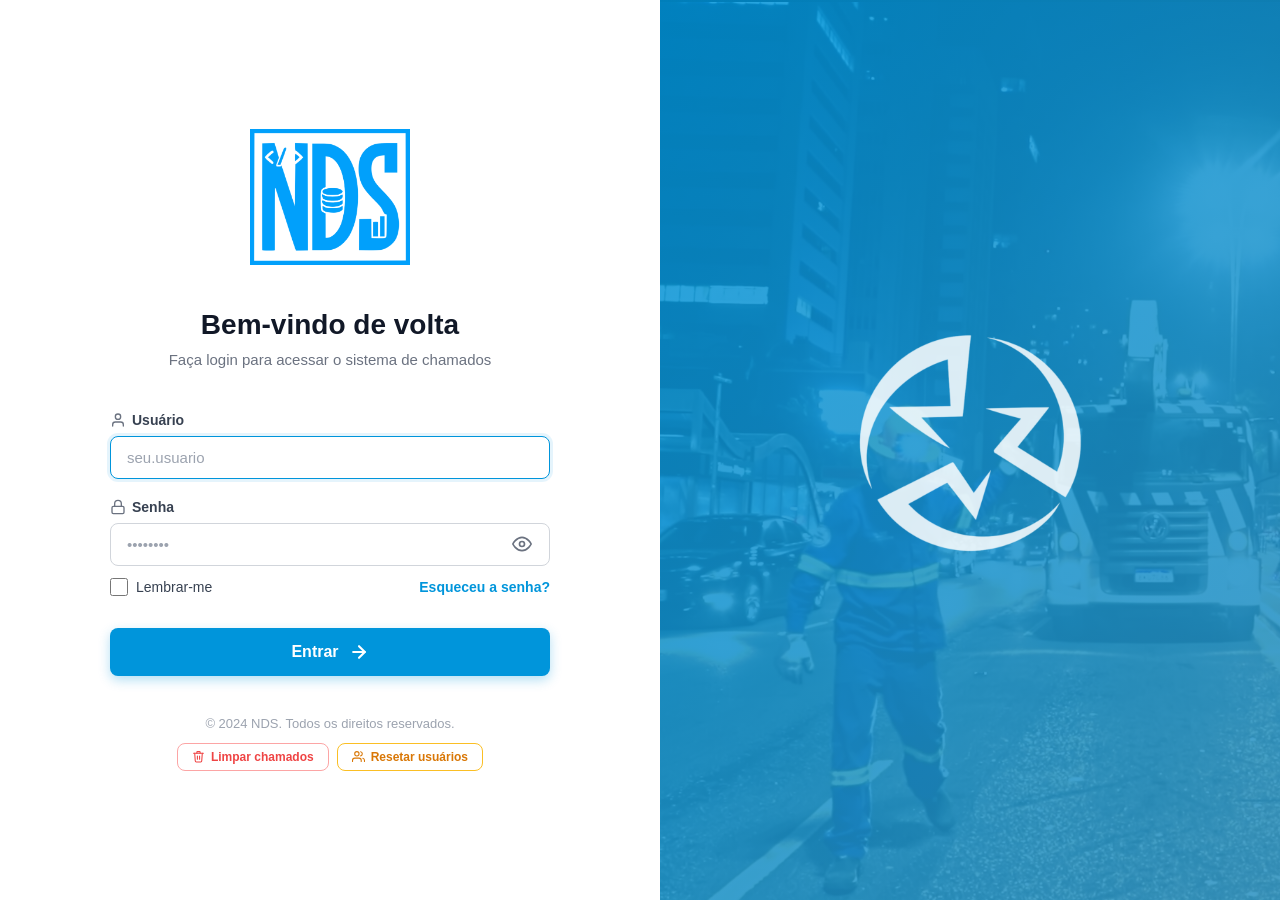
==== commit b9a9a444: "fim ext 05-03" ====
--- a/index.html
+++ b/index.html
@@ -19,9 +19,10 @@
     <link rel="stylesheet" href="css/02-tela-principal.css">
     <link rel="stylesheet" href="css/03-novo-chamado-e-detalhes.css">
     <link rel="stylesheet" href="css/04-etapas.css">
+    <link rel="stylesheet" href="css/05-progresso-etapas.css">
     <link rel="stylesheet" href="css/06-user-search.css">
-    <link rel="stylesheet" href="css/05-modal-lembrete.css">
     <link rel="stylesheet" href="css/07-aba-mensagens.css">
+    <link rel="stylesheet" href="css/08-usuarios.css">
 
     <!-- Auth: verifica sessão antes de renderizar a página -->
     <script src="js/auth-integration.js"></script>
@@ -45,7 +46,7 @@
 
         <!-- Logo NDS -->
         <div class="logo">
-            <img src="img/logo_nds.png" alt="Logo NDS" class="logo-nds">
+            <img src="img/logo_nds_2.png" alt="Logo NDS" class="logo-nds">
         </div>
 
         <!-- Divisor abaixo do logo -->
@@ -135,6 +136,18 @@
                         </svg>
                     </span>
                     <span>Meu Perfil</span>
+                </div>
+                <!-- Usuários — visível apenas para ADMIN -->
+                <div class="nav-item" data-page="usuariosPage" id="navUsuarios" role="button" tabindex="0">
+                    <span class="nav-icon">
+                        <svg viewBox="0 0 24 24" fill="none" stroke="currentColor" stroke-width="2" stroke-linecap="round" stroke-linejoin="round">
+                            <path d="M17 21v-2a4 4 0 0 0-4-4H5a4 4 0 0 0-4 4v2"></path>
+                            <circle cx="9" cy="7" r="4"></circle>
+                            <path d="M23 21v-2a4 4 0 0 0-3-3.87"></path>
+                            <path d="M16 3.13a4 4 0 0 1 0 7.75"></path>
+                        </svg>
+                    </span>
+                    <span>Usuários</span>
                 </div>
                 <div class="nav-item" data-page="configPage" role="button" tabindex="0">
                     <span class="nav-icon">
@@ -370,6 +383,18 @@
                     <h1 class="page-title">Meu Perfil</h1>
                 </div>
                 <div id="perfilContainer"></div>
+            </div>
+
+            <!-- Gerenciamento de Usuários (apenas ADMIN) -->
+            <div id="usuariosPage" class="page-content">
+                <div class="page-header" style="display:flex;align-items:center;justify-content:space-between;flex-wrap:wrap;gap:12px;">
+                    <h1 class="page-title">Usuários</h1>
+                    <button id="btnNovoUsuario" style="display:inline-flex;align-items:center;gap:8px;padding:10px 20px;background:var(--color-primary);color:#fff;border:none;border-radius:var(--radius-md);font-size:14px;font-weight:600;cursor:pointer;transition:background .2s;" onmouseenter="this.style.background='var(--color-primary-dark)'" onmouseleave="this.style.background='var(--color-primary)'">
+                        <svg width="16" height="16" viewBox="0 0 24 24" fill="none" stroke="currentColor" stroke-width="2.5" stroke-linecap="round" stroke-linejoin="round"><line x1="12" y1="5" x2="12" y2="19"/><line x1="5" y1="12" x2="19" y2="12"/></svg>
+                        Novo Usuário
+                    </button>
+                </div>
+                <div class="table-container" id="usuariosContainer"></div>
             </div>
 
         </div>
@@ -570,7 +595,6 @@
 
                             <!-- Observação detalhada -->
                             <div class="form-group">
-                                
                                 <label class="form-label required">Observação Detalhada</label>
 
                                 <textarea class="form-textarea" id="observacaoManutencao"
@@ -718,11 +742,56 @@
     ====================================================================== -->
     <div class="chamado-detalhes-screen" id="ticketDetailsScreen">
 
-        <div class="chamado-progresso-wrapper">">
+        <!-- Header mobile — só aparece em telas pequenas -->
+        <div class="chamado-detalhes-mobile-header">
+            <button class="chamado-detalhes-mobile-voltar" id="btnVoltarDetalhesMobile" aria-label="Voltar para a lista">
+                <svg viewBox="0 0 24 24" fill="none" stroke="currentColor" stroke-width="2.5"
+                    stroke-linecap="round" stroke-linejoin="round">
+                    <polyline points="15 18 9 12 15 6"></polyline>
+                </svg>
+                Voltar
+            </button>
+            
+            <div class="chamado-detalhes-mobile-logo">
+                <img src="img/logo_nds.png" alt="NDS">
+            </div>
+        </div>
+        <div class="chamado-progresso-wrapper">
+            <div class="chamado-info-bar">
+
+                <!-- Esquerda: aberto por -->
+                <div class="chamado-info-usuario" id="detailsUsuarioInfo">
+                    <div class="chamado-info-avatar" id="detailsUsuarioAvatar">—</div>
+                    <div>
+                        <span class="chamado-info-label-mini">Aberto por</span>
+                        <span class="chamado-info-nome" id="detailsAbertoPor">—</span>
+                    </div>
+                </div>
+
+                <!-- Centro: título + pills -->
+                <div class="chamado-info-titulo-wrapper">
                     <p class="chamado-info-titulo" id="detailsTicketTitle">—</p>
-                </div>
-
-                <!-- Direita: número + botão copiar -->
+                    <div class="chamado-info-pills">
+                        <span class="chamado-info-pill pill-tipo" id="detailsPillTipo" style="display:none;">
+                            <svg viewBox="0 0 24 24" fill="none" stroke="currentColor" stroke-width="2" stroke-linecap="round" stroke-linejoin="round"><path d="M14.7 6.3a1 1 0 0 0 0 1.4l1.6 1.6a1 1 0 0 0 1.4 0l3.77-3.77a6 6 0 0 1-7.94 7.94l-6.91 6.91a2.12 2.12 0 0 1-3-3l6.91-6.91a6 6 0 0 1 7.94-7.94l-3.76 3.76z"/></svg>
+                            <span id="detailsPillTipoText">—</span>
+                        </span>
+                        <span class="chamado-info-pill pill-local" id="detailsPillUnidade" style="display:none;">
+                            <svg viewBox="0 0 24 24" fill="none" stroke="currentColor" stroke-width="2" stroke-linecap="round" stroke-linejoin="round"><path d="M21 10c0 7-9 13-9 13S3 17 3 10a9 9 0 0 1 18 0z"/><circle cx="12" cy="10" r="3"/></svg>
+                            <span id="detailsPillUnidadeText">—</span>
+                        </span>
+                        <span class="chamado-info-pill pill-local" id="detailsPillLocal" style="display:none;">
+                            <svg viewBox="0 0 24 24" fill="none" stroke="currentColor" stroke-width="2" stroke-linecap="round" stroke-linejoin="round"><path d="M3 9l9-7 9 7v11a2 2 0 0 1-2 2H5a2 2 0 0 1-2-2z"/><polyline points="9 22 9 12 15 12 15 22"/></svg>
+                            <span id="detailsPillLocalText">—</span>
+                        </span>
+                        <span class="chamado-info-pill pill-data" id="detailsPillData" style="display:none;">
+                            <svg viewBox="0 0 24 24" fill="none" stroke="currentColor" stroke-width="2" stroke-linecap="round" stroke-linejoin="round"><rect x="3" y="4" width="18" height="18" rx="2"/><line x1="16" y1="2" x2="16" y2="6"/><line x1="8" y1="2" x2="8" y2="6"/><line x1="3" y1="10" x2="21" y2="10"/></svg>
+                            <span id="detailsPillDataText">—</span>
+                        </span>
+                    </div>
+                </div>
+
+                <!-- Direita: número + copiar -->
                 <div class="chamado-info-numero-wrapper">
                     <span class="chamado-info-numero" id="detailsTicketNumber">#00000000</span>
                     <button class="chamado-info-copiar" id="btnCopiarNumero" title="Copiar número do chamado"
@@ -736,23 +805,20 @@
                 </div>
 
             </div>
-
-            <!-- Divisor -->
             <div class="chamado-info-divider"></div>
-
+        </div><!-- /chamado-progresso-wrapper -->
+
+        <!-- BARRA DE PROGRESSO (fora do wrapper, antes das abas) -->
+        <div class="chamado-progresso-barra">
+            <div class="chamado-progresso-scroll">
+                <div id="progressoLinha"></div>
+            </div>
         </div>
 
+        <!-- ABAS -->
         <div class="chamado-abas-wrapper">
 
             <div class="chamado-abas-nav" role="tablist">
-
-                <button class="chamado-aba-btn" data-aba="fluxo" role="tab" aria-selected="false">
-                    <svg viewBox="0 0 24 24" fill="none" stroke="currentColor" stroke-width="2" stroke-linecap="round"
-                        stroke-linejoin="round">
-                        <polyline points="22 12 18 12 15 21 9 3 6 12 2 12"></polyline>
-                    </svg>
-                    Resumo
-                </button>
 
                 <button class="chamado-aba-btn active" data-aba="mensagens" role="tab" aria-selected="true">
                     <svg viewBox="0 0 24 24" fill="none" stroke="currentColor" stroke-width="2" stroke-linecap="round"
@@ -783,30 +849,34 @@
                     </svg>
                     Anexos
                 </button>
-            </div>
-
+
+                <button class="chamado-aba-btn" data-aba="fluxo" role="tab" aria-selected="false">
+                    <svg viewBox="0 0 24 24" fill="none" stroke="currentColor" stroke-width="2" stroke-linecap="round"
+                        stroke-linejoin="round">
+                        <polyline points="22 12 18 12 15 21 9 3 6 12 2 12"></polyline>
+                    </svg>
+                    Resumo
+                </button>
+
+            </div>
+
+            <!-- ABA: RESUMO -->
             <div class="chamado-aba-conteudo" id="aba-fluxo" role="tabpanel">
-                <!-- Cards de resumo -->
                 <div class="fluxo-resumo-cards" id="fluxoResumoCards"></div>
-                <!-- Bolinhas de progresso -->
-                <div class="fluxo-progresso-section">
-                    <p class="fluxo-progresso-titulo">Progresso do chamado</p>
-                    <div class="chamado-progresso-scroll">
-                        <div class="chamado-progresso-linha" id="progressoLinha"></div>
-                    </div>
-                </div>
-                <!-- Sumário de etapas -->
                 <div class="fluxo-sumario-section" id="fluxoSumario"></div>
             </div>
 
+            <!-- ABA: MENSAGENS -->
             <div class="chamado-aba-conteudo active" id="aba-mensagens" role="tabpanel">
                 <div class="chamado-mensagens-lista" id="historyMessages"></div>
             </div>
 
+            <!-- ABA: FORMULÁRIO -->
             <div class="chamado-aba-conteudo" id="aba-formulario" role="tabpanel">
                 <div id="chamadoFormularioContainer"></div>
             </div>
 
+            <!-- ABA: ANEXOS -->
             <div class="chamado-aba-conteudo" id="aba-anexos" role="tabpanel">
                 <div class="chamado-anexos-lista" id="chamadoAnexosLista">
                     <div class="chamado-sem-anexos">
@@ -821,17 +891,25 @@
                 </div>
             </div>
 
-        </div>
-        <!-- /ABAS -->
-
-    </div>
-    <!-- /TELA DETALHES DO CHAMADO -->
+        </div><!-- /chamado-abas-wrapper -->
+
+        <!-- RODAPÉ DA TELA DE DETALHES -->
+        <footer class="chamado-detalhes-rodape">
+            <span class="chamado-detalhes-rodape-sistema"></span>
+            <span class="chamado-detalhes-rodape-num" ></span>
+        </footer>
+
+    </div><!-- /chamado-detalhes-screen -->
+
+
 
     <!-- =====================================================================
          MODAL — EDITAR PERFIL
     ====================================================================== -->
     <div class="modal-overlay" id="modalEditarPerfil" role="dialog" aria-modal="true">
+
         <div class="modal-content" style="max-width:480px;width:100%;">
+
             <div class="modal-header">
                 <h3 class="modal-title" id="modalEditarPerfilTitulo">Editar dados</h3>
                 <button type="button" class="modal-close" id="fecharModalPerfil">
@@ -841,8 +919,10 @@
                     </svg>
                 </button>
             </div>
+
             <div id="modalEditarPerfilCorpo"></div>
         </div>
+
     </div>
 
 
@@ -855,8 +935,8 @@
     <script src="js/card-lista.js"></script>
     <script src="js/card-quadrado.js"></script>
     <script src="js/aba-mensagens.js"></script>
+    <script src="js/gerenciador-usuarios.js"></script>
     <script src="js/script.js"></script>
-    <script src="js/modal-lembrete.js"></script>
 
     <!-- Máscara de telefone para o campo de contato -->
     <script>
--- a/css/00-geral.css
+++ b/css/00-geral.css
@@ -622,4 +622,118 @@
     stroke: #ca8a04;
     fill: none;
     flex-shrink: 0;
+}
+
+.chamado-detalhes-screen {
+    display: none;
+}
+
+.chamado-detalhes-screen.active {
+    display: block;
+}
+
+.chamado-detalhes-screen {
+    position: fixed;
+    inset: 0;
+    background: #fff;
+    z-index: 9999;
+    display: none;
+}
+
+/* --------------------------------------------------------------------------
+   MODAL — BASE GLOBAL
+   Regras compartilhadas por todos os modais do sistema.
+   O display:none padrão garante que nenhum modal apareça sem .active,
+   independente de qual CSS de tela estiver (ou não estiver) carregado.
+   -------------------------------------------------------------------------- */
+.modal-overlay {
+    display: none;
+    position: fixed;
+    inset: 0;
+    background: rgba(0, 0, 0, 0.6);
+    z-index: 1000;
+    align-items: center;
+    justify-content: center;
+    padding: 20px;
+    animation: fadeIn 0.2s ease;
+}
+
+.modal-overlay.active {
+    display: flex;
+}
+
+@keyframes fadeIn {
+    from { opacity: 0; }
+    to   { opacity: 1; }
+}
+
+.modal-content {
+    background: white;
+    border-radius: var(--radius-lg);
+    padding: 28px;
+    max-width: 480px;
+    width: 100%;
+    box-shadow: 0 20px 25px -5px rgba(0, 0, 0, 0.1),
+                0 10px 10px -5px rgba(0, 0, 0, 0.04);
+    animation: slideUp 0.3s ease;
+}
+
+@keyframes slideUp {
+    from { opacity: 0; transform: translateY(20px); }
+    to   { opacity: 1; transform: translateY(0); }
+}
+
+.modal-header {
+    display: flex;
+    align-items: center;
+    justify-content: space-between;
+    margin-bottom: 20px;
+}
+
+.modal-title {
+    font-size: 20px;
+    font-weight: 700;
+    color: var(--color-gray-900);
+}
+
+.modal-close {
+    width: 32px;
+    height: 32px;
+    background: var(--color-gray-100);
+    border: none;
+    border-radius: var(--radius-sm);
+    cursor: pointer;
+    display: flex;
+    align-items: center;
+    justify-content: center;
+    transition: background 0.2s, transform 0.1s;
+}
+
+.modal-close:hover  { background: var(--color-gray-200); }
+.modal-close:active { transform: scale(0.95); }
+
+.modal-close svg {
+    width: 18px;
+    height: 18px;
+    stroke: var(--color-gray-700);
+    stroke-width: 2;
+    stroke-linecap: round;
+}
+
+.modal-description {
+    font-size: 14px;
+    color: var(--color-gray-500);
+    line-height: 1.6;
+    margin-bottom: 20px;
+}
+
+.modal-actions {
+    display: flex;
+    gap: 12px;
+    margin-top: 24px;
+}
+
+.modal-actions .btn-cancel,
+.modal-actions .btn-submit {
+    flex: 1;
 }
--- a/css/02-tela-principal.css
+++ b/css/02-tela-principal.css
@@ -323,8 +323,10 @@
     padding: 16px 20px;
     background: white;
     border-bottom: 1px solid var(--color-gray-200);
-    position: sticky;
+    position: fixed;           /* Fixed para funcionar dentro de pai com overflow:hidden */
     top: 0;
+    left: 0;
+    right: 0;
     z-index: 100;
 }
 
@@ -932,7 +934,8 @@
     .main-content { margin-left: 0; }
     .mobile-header { display: flex; }
 
-    .content { padding: 20px 16px; }
+    /* padding-top compensa a altura do mobile-header fixo (~57px) */
+    .content { padding: 20px 16px; padding-top: 77px; }
     .page-title { font-size: 24px; }
     .table-container { padding: 16px; }
 
@@ -985,7 +988,8 @@
     .mobile-header { padding: 12px 16px; }
     .mobile-header-title { font-size: 16px; }
     .menu-toggle { width: 36px; height: 36px; }
-    .content { padding: 16px 12px; }
+    /* Reajusta padding-top para o header menor (12px*2 + ~20px texto = ~44px) */
+    .content { padding: 16px 12px; padding-top: 64px; }
     .page-title { font-size: 22px; }
     .new-ticket-btn { font-size: 14px; padding: 11px 18px; }
     .nav-item { font-size: 13px; }
--- a/css/03-novo-chamado-e-detalhes.css
+++ b/css/03-novo-chamado-e-detalhes.css
@@ -85,9 +85,9 @@
 
 /* --- ÁREA DE FORMULÁRIO --- */
 .ticket-form-container {
-    max-width: 1400px;
-    margin: 20px auto;
-    padding: 0 32px;
+    max-width: 1700px; 
+    margin: 20px 5px;
+    padding: 0 5px;
 }
 
 /* Card branco que envolve o formulário */
@@ -107,7 +107,7 @@
 /* Linha com dois campos lado a lado */
 .form-row-2 {
     display: grid;
-    grid-template-columns: 1fr 1fr;
+    grid-template-columns: block;
     gap: 16px;
 }
 
@@ -342,6 +342,123 @@
    ========================================================================== */
 
 /* Container — começa fora da tela (translateX 100%) e desliza para dentro */
+/* HEADER MOBILE DA TELA DE DETALHES */
+.chamado-detalhes-mobile-header {
+    display: none; /* só aparece no mobile via media query */
+    flex-shrink: 0;
+    align-items: center;
+    justify-content: space-between;
+    gap: 8px;
+    padding: 12px 16px;
+    background: #ffffff;
+    border-bottom: 1px solid var(--color-gray-200);
+    position: sticky;
+    top: 0;
+    z-index: 10;
+}
+
+.chamado-detalhes-mobile-voltar {
+    display: flex;
+    align-items: center;
+    gap: 4px;
+    background: none;
+    border: none;
+    cursor: pointer;
+    font-size: 14px;
+    font-weight: 600;
+    color: var(--color-primary);
+    padding: 6px 8px 6px 4px;
+    border-radius: var(--radius-md);
+    white-space: nowrap;
+    transition: background 0.15s;
+}
+.chamado-detalhes-mobile-voltar:hover { background: var(--color-primary-light); }
+.chamado-detalhes-mobile-voltar svg {
+    width: 18px;
+    height: 18px;
+    stroke: var(--color-primary);
+    flex-shrink: 0;
+}
+
+.chamado-detalhes-mobile-titulo {
+    font-size: 14px;
+    font-weight: 600;
+    color: var(--color-gray-900);
+    white-space: nowrap;
+    overflow: hidden;
+    text-overflow: ellipsis;
+    flex: 1;
+    text-align: center;
+}
+
+.chamado-detalhes-mobile-menu {
+    display: flex;
+    align-items: center;
+    justify-content: center;
+    width: 36px;
+    height: 36px;
+    background: none;
+    border: none;
+    cursor: pointer;
+    border-radius: var(--radius-md);
+    flex-shrink: 0;
+    transition: background 0.15s;
+}
+.chamado-detalhes-mobile-menu:hover { background: var(--color-gray-100); }
+.chamado-detalhes-mobile-menu svg {
+    width: 22px;
+    height: 22px;
+    stroke: var(--color-gray-700);
+}
+
+/* Logo NDS no lugar do hamburguer */
+.chamado-detalhes-mobile-logo {
+    width: 36px;
+    height: 36px;
+    display: flex;
+    align-items: center;
+    justify-content: center;
+    flex-shrink: 0;
+}
+.chamado-detalhes-mobile-logo img {
+    height: 28px;
+    width: auto;
+    filter: brightness(0) saturate(100%) invert(48%) sepia(79%) saturate(2476%) hue-rotate(174deg) brightness(98%) contrast(101%);
+}
+
+@media (max-width: 768px) {
+    .chamado-detalhes-mobile-header { display: flex; }
+}
+
+/* RODAPÉ DA TELA DE DETALHES */
+.chamado-detalhes-rodape {
+    flex-shrink: 0;
+    display: flex;
+    align-items: center;
+    justify-content: space-between;
+    padding: 10px 24px;
+    background: #ffffff;
+    border-top: 1px solid var(--color-gray-200);
+}
+
+.chamado-detalhes-rodape-sistema {
+    font-size: 12px;
+    color: var(--color-gray-400);
+    font-weight: 500;
+}
+
+.chamado-detalhes-rodape-num {
+    font-size: 12px;
+    color: var(--color-gray-400);
+    font-weight: 500;
+    font-variant-numeric: tabular-nums;
+}
+
+@media (max-width: 480px) {
+    .chamado-detalhes-rodape { padding: 8px 16px; }
+    .chamado-detalhes-rodape-sistema { display: none; }
+}
+
 .chamado-detalhes-screen {
     position: fixed;
     top: 0;
@@ -350,12 +467,9 @@
     bottom: 0;
     background: #f4f6f9;
     z-index: 500;
-    display: flex;
+    display: none;
     flex-direction: column;
     overflow: hidden;
-
-    /* Estado inicial: oculto */
-    display: none;
 }
 
 /* Estado ativo: visível imediatamente */
@@ -456,6 +570,12 @@
     justify-content: space-between;
     padding: 12px 28px;
     gap: 16px;
+    background: #ffffff;
+}
+
+/* Wrapper topo — usado só no mobile */
+.chamado-info-topo {
+    display: contents;
 }
 
 /* Esquerda: avatar circular + nome */
@@ -489,6 +609,16 @@
     white-space: nowrap;
     overflow: hidden;
     text-overflow: ellipsis;
+    display: block;
+}
+
+.chamado-info-label-mini {
+    font-size: 10px;
+    font-weight: 700;
+    color: var(--color-gray-400);
+    text-transform: uppercase;
+    letter-spacing: 0.5px;
+    display: block;
 }
 
 /* Centro: título do chamado */
@@ -497,16 +627,49 @@
     text-align: center;
     min-width: 0;
     padding: 0 12px;
+    display: flex;
+    flex-direction: column;
+    align-items: center;
+    gap: 6px;
 }
 
 .chamado-info-titulo {
     font-size: 14px;
     font-weight: 700;
-    color: var(--color-gray-900);
     white-space: nowrap;
     overflow: hidden;
     text-overflow: ellipsis;
-}
+    width: 100%;
+}
+
+.chamado-info-pills {
+    display: flex;
+    align-items: center;
+    justify-content: center;
+    gap: 6px;
+    flex-wrap: wrap;
+}
+
+.chamado-info-pill {
+    display: inline-flex;
+    align-items: center;
+    gap: 4px;
+    font-size: 11px;
+    font-weight: 500;
+    padding: 3px 8px;
+    border-radius: 20px;
+    white-space: nowrap;
+}
+
+.chamado-info-pill svg {
+    width: 11px;
+    height: 11px;
+    flex-shrink: 0;
+}
+
+.chamado-info-pill.pill-local { background: #fafafa; color: #6b7280; border: 1px solid #e5e7eb; }
+.chamado-info-pill.pill-tipo  { background: #fafafa; color: #6b7280; border: 1px solid #e5e7eb; }
+.chamado-info-pill.pill-data  { background: #fafafa; color: #6b7280; border: 1px solid #e5e7eb; }
 
 /* Direita: número + botão copiar */
 .chamado-info-numero-wrapper {
@@ -641,13 +804,12 @@
     color: white;
 }
 
-/* Círculo com borda azul e sombra para etapa atual */
+/* Círculo amarelo sólido para etapa atual */
 .progresso-item.atual .progresso-circulo {
-    background: white;
-    border-color: var(--color-primary);
-    border-width: 2.5px;
-    color: var(--color-primary);
-    box-shadow: 0 0 0 4px rgba(0, 149, 219, 0.12);
+    background: #f59e0b;
+    border-color: #f59e0b;
+    color: white;
+    box-shadow: 0 0 0 4px rgba(245, 158, 11, 0.18);
 }
 
 /* Subetapas com círculo menor */
@@ -684,7 +846,7 @@
 }
 
 .progresso-item.concluida .progresso-label { color: var(--color-primary); font-weight: 600; }
-.progresso-item.atual .progresso-label     { color: var(--color-primary); font-weight: 700; }
+.progresso-item.atual .progresso-label     { color: #d97706; font-weight: 700; }
 
 /* --- PAINEL DA ETAPA ATUAL (abaixo do progresso) --- */
 .chamado-etapa-atual-panel {
@@ -829,10 +991,10 @@
     background: var(--color-gray-50);
 }
 
-/* Aba selecionada — borda azul abaixo e texto azul */
+/* Aba selecionada — borda preta abaixo e texto preto */
 .chamado-aba-btn.active {
-    color: var(--color-primary);
-    border-bottom-color: var(--color-primary);
+    color: var(--color-gray-900);
+    border-bottom-color: var(--color-gray-900);
 }
 
 /* Badge numérico dentro da aba (ex: quantidade de mensagens) */
@@ -843,7 +1005,7 @@
     min-width: 18px;
     height: 18px;
     padding: 0 5px;
-    background: var(--color-primary);
+    background: var(--color-gray-900);
     color: white;
     border-radius: 10px;
     font-size: 10px;
@@ -921,7 +1083,47 @@
     .chamado-detalhes-header { padding: 8px 12px; }
     /* Mantém o lado direito visível pois tem botões essenciais */
 
-    .chamado-progresso-wrapper { padding: 12px 16px; }
+    .chamado-progresso-wrapper { padding: 0; }
+
+    /* Info-bar em coluna no mobile */
+    .chamado-info-bar {
+        flex-direction: column;
+        align-items: stretch;
+        padding: 14px 16px;
+        gap: 8px;
+    }
+
+    .chamado-info-usuario  { order: 1; }
+    .chamado-info-titulo-wrapper { order: 2; }
+    .chamado-info-numero-wrapper { order: 3; display: none; }
+
+    /* Número aparece no canto direito da linha do usuário via flexbox */
+    .chamado-info-usuario {
+        display: flex;
+        align-items: center;
+        justify-content: flex-start;
+        width: 100%;
+        gap: 10px;
+    }
+
+    /* Título + pills alinhado à esquerda */
+    .chamado-info-titulo-wrapper {
+        flex: none;
+        width: 100%;
+        text-align: left;
+        align-items: flex-start;
+        padding: 0;
+    }
+
+    .chamado-info-titulo {
+        font-size: 15px;
+        white-space: normal;
+        line-height: 1.3;
+    }
+
+    .chamado-info-pills {
+        justify-content: flex-start;
+    }
 
     /* Painel da etapa atual em coluna */
     .chamado-etapa-atual-panel {
@@ -1450,9 +1652,9 @@
 
 /* Coluna direita: cards de métricas */
 .fluxo-col-cards {
-    flex: 0 0 300px;
+    flex: 0 0 500px;
     display: grid;
-    grid-template-columns: 1fr 1fr;
+    grid-template-columns: 1fr;
     gap: 10px;
     align-content: start;
     padding: 20px;
@@ -1643,4 +1845,403 @@
     .chamado-detalhes-screen.fullscreen {
         left: var(--sidebar-width) !important;
     }
-}+}
+
+/* Label padrão de campo */
+.form-label {
+    font-size: 13px;
+    font-weight: 600;
+    color: var(--color-gray-700);
+    margin-bottom: 6px;
+    display: block;
+}
+
+/* ==========================================================================
+   VALIDAÇÃO DE CAMPOS OBRIGATÓRIOS
+   ========================================================================== */
+
+.campo-erro-msg {
+    display: flex;
+    align-items: center;
+    gap: 5px;
+    font-size: 12px;
+    font-weight: 600;
+    color: #dc2626;
+    margin-bottom: 5px;
+    animation: erroAppear 0.2s ease;
+}
+
+.campo-erro-msg svg {
+    width: 13px;
+    height: 13px;
+    stroke: #dc2626;
+    flex-shrink: 0;
+}
+
+@keyframes erroAppear {
+    from { opacity: 0; transform: translateY(-4px); }
+    to   { opacity: 1; transform: translateY(0); }
+}
+
+.campo-invalido,
+input.campo-invalido,
+select.campo-invalido,
+textarea.campo-invalido {
+    border-color: #dc2626 !important;
+    box-shadow: 0 0 0 3px rgba(220, 38, 38, 0.12) !important;
+}
+
+div.campo-invalido {
+    outline: 1.5px dashed #dc2626;
+    outline-offset: 4px;
+    border-radius: 8px;
+}
+
+/* Solicitante: erro no wrapper sem quebrar o layout do input com lupa */
+.user-search-wrapper.campo-invalido {
+    outline: none !important;
+    box-shadow: none !important;
+}
+.user-search-wrapper.campo-invalido .user-search-input {
+    border-color: #dc2626 !important;
+    box-shadow: 0 0 0 3px rgba(220, 38, 38, 0.12) !important;
+}
+
+
+/* ==========================================================================
+   RODAPÉ DA TELA DE NOVO CHAMADO
+   Espelho do .ticket-header — sticky no fundo, mesmo visual
+   ========================================================================== */
+
+.ticket-footer {
+    background: white;
+    padding: 16px 24px;
+    border-top: 1px solid var(--color-gray-200);
+    display: flex;
+    align-items: center;
+    justify-content: flex-end;
+    gap: 12px;
+    position: sticky;
+    bottom: 0;
+    z-index: 10;
+    box-shadow: 0 -2px 8px rgba(0, 0, 0, 0.06);
+}
+
+/* Esconde o .form-actions original (botões passam para o rodapé) */
+.form-actions {
+    display: none !important;
+}
+
+@media (max-width: 768px) {
+    .ticket-footer {
+        padding: 12px 16px;
+        gap: 10px;
+    }
+
+    .ticket-footer .btn-cancel,
+    .ticket-footer .btn-submit {
+        flex: 1;
+        padding: 13px;
+        justify-content: center;
+    }
+}
+
+
+/* ==========================================================================
+   TIPO DE CHAMADO NO CABEÇALHO FIXO
+   ========================================================================== */
+
+/* Cabeçalho vira coluna quando tem o campo de tipo */
+.ticket-header:has(.ticket-header-tipo) {
+    flex-direction: column;
+    align-items: stretch;
+    gap: 12px;
+    padding-bottom: 14px;
+}
+
+.ticket-header-top {
+    display: flex;
+    align-items: center;
+    justify-content: space-between;
+}
+
+/* Wrapper do campo tipo dentro do header */
+.ticket-header-tipo {
+    display: flex;
+    align-items: center;
+    gap: 12px;
+}
+
+.ticket-header-tipo .form-group {
+    flex: 1;
+    margin: 0;
+}
+
+.ticket-header-tipo .form-label {
+    font-size: 12px;
+    font-weight: 600;
+    color: var(--color-gray-500);
+    margin-bottom: 4px;
+    text-transform: uppercase;
+    letter-spacing: 0.04em;
+}
+
+.ticket-header-tipo select {
+    width: 100%;
+    padding: 8px 12px;
+    border: 1px solid var(--color-gray-200);
+    border-radius: var(--radius-md);
+    font-size: 14px;
+    font-weight: 500;
+    color: var(--color-gray-800);
+    background: var(--color-gray-50);
+    font-family: inherit;
+    cursor: pointer;
+    transition: border-color 0.2s, box-shadow 0.2s;
+}
+
+.ticket-header-tipo select:focus {
+    outline: none;
+    border-color: var(--color-primary);
+    box-shadow: var(--shadow-focus);
+    background: white;
+}
+
+@media (max-width: 768px) {
+    .ticket-header:has(.ticket-header-tipo) {
+        padding: 12px 16px;
+        gap: 10px;
+    }
+}
+
+
+/* ==========================================================================
+   TEMA AZUL/BRANCO — TELA DE DETALHES DO CHAMADO
+   ========================================================================== */
+
+/* Fundo geral da tela */
+.chamado-detalhes-screen {
+    background: #f0f4f8;
+}
+
+/* ---- INFO BAR (usuário | título | número) ---- */
+.chamado-info-bar {
+    background: #ffffff;
+    border-bottom: none;
+    padding: 14px 28px;
+}
+
+.chamado-info-bar .chamado-voltar-btn {
+    background: rgba(255,255,255,0.1);
+    border-color: rgba(255,255,255,0.15);
+    color: #fff;
+}
+
+.chamado-info-bar .chamado-voltar-btn:hover {
+    background: rgba(255,255,255,0.18);
+}
+
+.chamado-info-bar .chamado-voltar-btn svg {
+    stroke: #fff;
+}
+
+.chamado-info-bar .chamado-info-usuario {
+    color: rgba(255,255,255,0.75);
+    font-size: 13px;
+    font-weight: 500;
+}
+
+.chamado-info-bar .chamado-info-titulo {
+    color: #000000;
+    font-size: 15px;
+    font-weight: 700;
+}
+
+.chamado-info-bar .chamado-detalhes-numero {
+    color: rgba(255,255,255,0.6);
+    font-size: 14px;
+    font-weight: 600;
+}
+
+.chamado-info-bar .chamado-detalhes-badge {
+    background: rgba(59,130,246,0.25);
+    color: #93c5fd;
+    border: 1px solid rgba(59,130,246,0.3);
+}
+
+.chamado-info-bar .chamado-detalhes-badge.finalizado {
+    background: rgba(16,185,129,0.2);
+    color: #6ee7b7;
+    border-color: rgba(16,185,129,0.3);
+}
+
+.chamado-info-bar .chamado-meta-pill {
+    background: rgba(255,255,255,0.08);
+    border-color: rgba(255,255,255,0.15);
+    color: rgba(255,255,255,0.7);
+}
+
+.chamado-info-bar .chamado-meta-pill svg { stroke: rgba(255,255,255,0.5); }
+
+/* Botão copiar número */
+.chamado-info-bar #btnCopiarNumero {
+    background: var(--color-gray-100);
+    border-color: var(--color-gray-200);
+    color: var(--color-gray-500);
+}
+.chamado-info-bar #btnCopiarNumero:hover {
+    background: var(--color-primary-light);
+    color: var(--color-primary);
+}
+.chamado-info-bar #btnCopiarNumero svg { stroke: currentColor; }
+
+/* ---- BARRA DE PROGRESSO ---- */
+.chamado-progresso-wrapper {
+    background: #ffffff;
+    border-bottom: none;
+    padding: 14px 28px 16px;
+}
+
+/* Bolinhas pendentes no tema escuro */
+.chamado-progresso-wrapper .progresso-circulo {
+    background: rgba(255,255,255,0.1);
+    border-color: rgba(255,255,255,0.15);
+    color: rgba(255,255,255,0.4);
+}
+
+/* Conector entre etapas */
+.chamado-progresso-wrapper .progresso-item:not(:last-child)::after {
+    background: rgba(255,255,255,0.12);
+}
+
+.chamado-progresso-wrapper .progresso-item.concluida:not(:last-child)::after {
+    background: #16a34a;
+}
+
+.chamado-progresso-wrapper .progresso-item.atual:not(:last-child)::after {
+    background: linear-gradient(to right, #0095db, rgba(255,255,255,0.12));
+}
+
+/* Labels das etapas */
+.chamado-progresso-wrapper .progresso-label {
+    color: rgba(255,255,255,0.35);
+}
+
+.chamado-progresso-wrapper .progresso-item.concluida .progresso-label {
+    color: #4ade80;
+}
+
+.chamado-progresso-wrapper .progresso-item.atual .progresso-label {
+    color: #60c8f5;
+}
+
+/* ---- PAINEL ETAPA ATUAL ---- */
+.chamado-etapa-atual-panel {
+    background: linear-gradient(135deg, #0f1f3d 0%, #1a3560 100%);
+    border-bottom: none;
+    padding: 16px 28px;
+    box-shadow: 0 2px 12px rgba(0,0,0,0.2);
+}
+
+.chamado-etapa-atual-label {
+    color: rgba(255,255,255,0.5);
+    letter-spacing: 0.8px;
+}
+
+.chamado-etapa-atual-titulo {
+    color: #ffffff;
+    font-size: 16px;
+}
+
+.chamado-etapa-atual-resp {
+    color: rgba(255,255,255,0.55);
+    font-size: 13px;
+}
+
+.chamado-etapa-atual-resp strong {
+    color: #60c8f5;
+    font-weight: 600;
+}
+
+/* Ícone da etapa */
+.chamado-etapa-atual-icone {
+    background: linear-gradient(135deg, #0095db, #0070a8);
+    box-shadow: 0 4px 14px rgba(0,149,219,0.4);
+}
+
+/* Badge "sem permissão" */
+.chamado-etapa-sem-permissao {
+    background: rgba(255,255,255,0.08);
+    border-color: rgba(255,255,255,0.15);
+    color: rgba(255,255,255,0.55);
+    font-size: 13px;
+}
+
+/* Botão "Atender Chamado" */
+.chamado-etapa-com-permissao {
+    background: linear-gradient(135deg, #0095db, #0070a8);
+    box-shadow: 0 4px 14px rgba(0,149,219,0.4);
+    padding: 10px 22px;
+    font-size: 14px;
+    border-radius: 10px;
+    letter-spacing: 0.2px;
+}
+
+.chamado-etapa-com-permissao:hover {
+    background: linear-gradient(135deg, #00aaff, #0085c8);
+    box-shadow: 0 6px 18px rgba(0,149,219,0.5);
+    transform: translateY(-1px);
+    transition: all 0.2s;
+}
+
+/* Botão "Voltar Etapa" (se existir) */
+.chamado-etapa-voltar {
+    background: transparent;
+    border: 1px solid rgba(255,255,255,0.25);
+    color: rgba(255,255,255,0.75);
+    padding: 10px 18px;
+    border-radius: 10px;
+    font-size: 13px;
+    font-weight: 600;
+    cursor: pointer;
+    display: inline-flex;
+    align-items: center;
+    gap: 6px;
+    transition: all 0.2s;
+}
+
+.chamado-etapa-voltar:hover {
+    background: rgba(255,255,255,0.1);
+    border-color: rgba(255,255,255,0.4);
+    color: #fff;
+}
+
+/* ---- ABAS ---- */
+.chamado-abas-nav {
+    background: #fff;
+    border-bottom: 2px solid #e5e7eb;
+    box-shadow: 0 1px 4px rgba(0,0,0,0.06);
+}
+
+/* ---- SCROLLBAR da barra de progresso no tema escuro ---- */
+.chamado-progresso-wrapper .chamado-progresso-scroll::-webkit-scrollbar-track {
+    background: rgba(255,255,255,0.05);
+}
+.chamado-progresso-wrapper .chamado-progresso-scroll::-webkit-scrollbar-thumb {
+    background: rgba(255,255,255,0.15);
+}
+
+@media (max-width: 768px) {
+    .chamado-info-bar { padding: 10px 16px; }
+    .chamado-etapa-atual-panel { padding: 12px 16px; }
+    .chamado-progresso-wrapper { padding: 10px 16px 12px; }
+}
+
+/* Abas crescem e rolam internamente — rodapé fica fixo no fundo */
+.chamado-abas-wrapper {
+    flex: 1 1 auto;
+    overflow-y: auto;
+    min-height: 0;
+}
+
+/* Botão hambúrguer/menu visível no mobile — não ocultar aqui */
--- a/css/04-etapas.css
+++ b/css/04-etapas.css
@@ -1374,7 +1374,7 @@
    ========================================================================== */
 
 .perfil-wrapper {
-    max-width: 620px;
+    max-width: auto;
     display: flex;
     flex-direction: column;
     gap: 16px;
@@ -1405,6 +1405,50 @@
     justify-content: center;
     flex-shrink: 0;
     letter-spacing: 1px;
+}
+
+/* Wrapper para posicionar o botão de câmera sobre o avatar */
+.perfil-avatar-wrapper {
+    position: relative;
+    width: 64px;
+    height: 64px;
+    flex-shrink: 0;
+}
+
+.perfil-avatar-wrapper .perfil-avatar,
+.perfil-avatar-wrapper .perfil-avatar-foto {
+    width: 64px;
+    height: 64px;
+    border-radius: 50%;
+    display: block;
+    object-fit: cover;
+}
+
+/* Botão de câmera sobreposto ao avatar */
+.perfil-avatar-upload-btn {
+    position: absolute;
+    bottom: 0;
+    right: 0;
+    width: 24px;
+    height: 24px;
+    background: var(--color-primary);
+    border: 2px solid #fff;
+    border-radius: 50%;
+    display: flex;
+    align-items: center;
+    justify-content: center;
+    cursor: pointer;
+    transition: background 0.2s, transform 0.15s;
+    z-index: 2;
+}
+
+.perfil-avatar-upload-btn:hover {
+    background: var(--color-primary-dark);
+    transform: scale(1.1);
+}
+
+.perfil-avatar-upload-btn svg {
+    stroke: #fff;
 }
 
 .perfil-header-info {
@@ -1559,4 +1603,171 @@
 @media (max-width: 480px) {
     .perfil-stats { grid-template-columns: repeat(3, 1fr); gap: 8px; }
     .perfil-stat-valor { font-size: 22px; }
+}
+/* Observações com quebra de linha preservada */
+.dado-valor {
+    white-space: pre-line;
+    word-break: break-word;
+}
+
+
+/* ==========================================================================
+   ANEXOS — LAYOUT EM LISTA (substituição do grid de miniaturas)
+   ========================================================================== */
+
+.anexos-grid {
+    display: flex !important;
+    flex-direction: column;
+    gap: 8px;
+}
+
+.anexo-card {
+    display: flex;
+    align-items: center;
+    gap: 12px;
+    padding: 10px 12px;
+    background: #fff;
+    border: 1px solid var(--color-gray-200);
+    border-radius: var(--radius-md);
+    transition: box-shadow 0.2s, border-color 0.2s;
+    overflow: visible;
+}
+
+.anexo-card:hover {
+    box-shadow: 0 2px 8px rgba(0,0,0,0.08);
+    border-color: var(--color-gray-300);
+    transform: none;
+}
+
+.anexo-card.ativo {
+    border-color: var(--color-primary);
+    box-shadow: 0 0 0 3px rgba(0,149,219,0.1);
+}
+
+/* Ícone à esquerda — thumbnail ou ícone de arquivo */
+.anexo-icon {
+    width: 40px;
+    height: 40px;
+    border-radius: 6px;
+    flex-shrink: 0;
+}
+
+.anexo-icon-img {
+    background-size: cover;
+    background-position: center;
+    background-color: var(--color-gray-100);
+}
+
+.anexo-icon-file {
+    background: var(--color-gray-100);
+    display: flex;
+    align-items: center;
+    justify-content: center;
+}
+
+.anexo-icon-file svg {
+    width: 20px;
+    height: 20px;
+    stroke: var(--color-gray-400);
+}
+
+/* Info: nome + tamanho */
+.anexo-info {
+    flex: 1;
+    min-width: 0;
+    display: flex;
+    flex-direction: column;
+    gap: 2px;
+    padding: 0;
+}
+
+.anexo-nome {
+    font-size: 13px;
+    font-weight: 600;
+    color: var(--color-gray-800);
+    white-space: nowrap;
+    overflow: hidden;
+    text-overflow: ellipsis;
+}
+
+.anexo-tamanho {
+    font-size: 11px;
+    color: var(--color-gray-400);
+}
+
+/* Botões de ação */
+.anexo-acoes {
+    display: flex;
+    gap: 6px;
+    flex-shrink: 0;
+}
+
+.anexo-btn {
+    width: 32px;
+    height: 32px;
+    border: 1px solid var(--color-gray-200);
+    border-radius: 8px;
+    background: #fff;
+    cursor: pointer;
+    display: flex;
+    align-items: center;
+    justify-content: center;
+    transition: background 0.15s, border-color 0.15s;
+}
+
+.anexo-btn svg {
+    width: 15px;
+    height: 15px;
+    flex-shrink: 0;
+}
+
+.anexo-btn-ver svg { stroke: var(--color-primary); }
+.anexo-btn-download svg { stroke: var(--color-gray-600); }
+
+.anexo-btn-ver:hover {
+    background: rgba(0,149,219,0.08);
+    border-color: var(--color-primary);
+}
+
+.anexo-btn-download:hover {
+    background: var(--color-gray-100);
+    border-color: var(--color-gray-300);
+}
+
+/* Preview inline abaixo do card */
+.anexo-preview-inline {
+    position: relative;
+    border: 1px solid var(--color-gray-200);
+    border-radius: var(--radius-md);
+    overflow: hidden;
+    background: var(--color-gray-50);
+}
+
+.anexo-preview-inline img {
+    display: block;
+    max-width: 100%;
+    max-height: 360px;
+    object-fit: contain;
+    margin: 0 auto;
+}
+
+.anexo-preview-fechar {
+    position: absolute;
+    top: 8px;
+    right: 8px;
+    width: 28px;
+    height: 28px;
+    background: rgba(0,0,0,0.5);
+    border: none;
+    border-radius: 50%;
+    cursor: pointer;
+    display: flex;
+    align-items: center;
+    justify-content: center;
+}
+
+.anexo-preview-fechar svg {
+    width: 14px;
+    height: 14px;
+    stroke: #fff;
 }
--- a/css/05-progresso-etapas.css
+++ b/css/05-progresso-etapas.css
@@ -0,0 +1,183 @@
+/* ==========================================================================
+   05-PROGRESSO-ETAPAS.CSS — Bolinhas: número + nome, verde/amarelo/cinza
+   ========================================================================== */
+
+.chamado-progresso-barra {
+    background: #ffffff;
+    border-bottom: 1px solid var(--color-gray-200);
+    padding: 8X 24px 18px;
+    width: 100%;
+    box-sizing: border-box;
+}
+
+.chamado-progresso-scroll {
+    display: block;
+    overflow-x: auto;
+    -webkit-overflow-scrolling: touch;
+    scrollbar-width: thin;
+    scrollbar-color: var(--color-gray-200) transparent;
+}
+.chamado-progresso-scroll::-webkit-scrollbar { height: 3px; }
+.chamado-progresso-scroll::-webkit-scrollbar-track { background: transparent; }
+.chamado-progresso-scroll::-webkit-scrollbar-thumb { background: var(--color-gray-300); border-radius: 2px; }
+
+/* Linha de bolinhas */
+.chamado-progresso-scroll #progressoLinha {
+    display: flex;
+    flex-direction: row;
+    align-items: flex-start;
+    justify-content: center;
+    min-width: max-content;
+    padding: 4px 0 4px;
+    gap: 0;
+}
+
+/* ── ITEM (bolinha + label) ── */
+.progresso-item {
+    display: flex;
+    flex-direction: column;
+    align-items: center;
+    position: relative;
+    flex-shrink: 0;
+    min-width: 72px;
+    max-width: 84px;
+}
+
+/* Subetapas: um pouco menores */
+.progresso-item.subetapa {
+    min-width: 56px;
+    max-width: 68px;
+}
+
+/* Linha conectora entre bolinhas */
+.progresso-item:not(:last-child)::after {
+    content: '';
+    position: absolute;
+    top: 15px;
+    left: calc(50% + 16px);
+    right: calc(-50% + 16px);
+    height: 2px;
+    background: var(--color-gray-200);
+    z-index: 0;
+}
+
+/* Conector verde quando etapa anterior concluída */
+.progresso-item.concluida:not(:last-child)::after {
+    background: #16a34a;
+}
+
+/* Conector amarelo → cinza saindo da etapa atual */
+.progresso-item.atual:not(:last-child)::after {
+    background: linear-gradient(to right, #d97706, var(--color-gray-200));
+}
+
+.progresso-item.subetapa:not(:last-child)::after { top: 12px; }
+
+/* ── CÍRCULO ── */
+.progresso-circulo {
+    width: 32px;
+    height: 32px;
+    border-radius: 50%;
+    display: flex;
+    align-items: center;
+    justify-content: center;
+    font-size: 11px;
+    font-weight: 800;
+    position: relative;
+    z-index: 1;
+    flex-shrink: 0;
+    letter-spacing: -0.3px;
+    transition: box-shadow 0.2s;
+
+    /* Padrão: PENDENTE — cinza */
+    background: var(--color-gray-200);
+    color: var(--color-gray-500);
+    border: 2px solid var(--color-gray-300);
+}
+
+/* Subetapa: círculo menor */
+.progresso-item.subetapa .progresso-circulo {
+    width: 24px;
+    height: 24px;
+    font-size: 9px;
+    border-style: dashed;
+}
+
+/* CONCLUÍDA — verde */
+.progresso-item.concluida .progresso-circulo {
+    background: #16a34a;
+    border-color: #16a34a;
+    color: #ffffff;
+    box-shadow: 0 2px 8px rgba(22, 163, 74, 0.35);
+}
+
+/* ATUAL — amarelo/âmbar */
+.progresso-item.atual .progresso-circulo {
+    background: #d97706;
+    border-color: #d97706;
+    color: #ffffff;
+    box-shadow: 0 0 0 4px rgba(217, 119, 6, 0.18), 0 2px 10px rgba(217, 119, 6, 0.35);
+    animation: progresso-pulso-amarelo 2s ease-in-out infinite;
+}
+
+@keyframes progresso-pulso-amarelo {
+    0%, 100% { box-shadow: 0 0 0 4px rgba(217,119,6,0.18), 0 2px 10px rgba(217,119,6,0.35); }
+    50%       { box-shadow: 0 0 0 8px rgba(217,119,6,0.08), 0 2px 10px rgba(217,119,6,0.18); }
+}
+
+/* ── CHECK SVG (etapas concluídas) ── */
+.progresso-check {
+    width: 14px;
+    height: 14px;
+    stroke: #ffffff;
+    stroke-width: 3;
+    stroke-linecap: round;
+    stroke-linejoin: round;
+    fill: none;
+}
+.progresso-item.subetapa .progresso-check { width: 11px; height: 11px; }
+
+/* ── LABEL (nome da etapa) ── */
+.progresso-label {
+    margin-top: 7px;
+    font-size: 10px;
+    font-weight: 500;
+    color: var(--color-gray-400);
+    text-align: center;
+    line-height: 1.3;
+    max-width: 72px;
+    word-break: break-word;
+}
+
+.progresso-item.subetapa .progresso-label {
+    font-size: 9px;
+    max-width: 58px;
+}
+
+/* Cores do label por estado */
+.progresso-item.concluida .progresso-label {
+    color: #16a34a;
+    font-weight: 600;
+}
+
+.progresso-item.atual .progresso-label {
+    color: #d97706;
+    font-weight: 700;
+}
+
+/* ── RESPONSIVIDADE ── */
+@media (max-width: 768px) {
+    .chamado-progresso-barra { padding: 10px 16px 12px; }
+    .progresso-item { min-width: 56px; max-width: 68px; }
+    .progresso-circulo { width: 28px; height: 28px; font-size: 10px; }
+    .progresso-item:not(:last-child)::after { top: 14px; }
+    .progresso-label { font-size: 9px; max-width: 58px; }
+}
+
+@media (max-width: 480px) {
+    .chamado-progresso-barra { padding: 8px 12px 10px; }
+    .progresso-item { min-width: 46px; max-width: 56px; }
+    .progresso-circulo { width: 24px; height: 24px; font-size: 9px; }
+    .progresso-item:not(:last-child)::after { top: 12px; }
+    .progresso-label { font-size: 8px; max-width: 48px; }
+}
--- a/css/07-aba-mensagens.css
+++ b/css/07-aba-mensagens.css
@@ -1,13 +1,11 @@
 /* ==========================================================================
    07-ABA-MENSAGENS.CSS — CARDS E LAYOUT DA ABA MENSAGENS
    Contém: Lista de mensagens, cards msg-ticket-*, subetapas, formulário
-   inline de ação, badges de perfil, cards legacy (msg-card-op2) e
-   variações de estado (concluída, aguardando, gestor, técnico, etc.).
+   inline de ação, badges de perfil, cards legacy (msg-card-op2),
+   variações de estado e Modelo 3 (msg-sl-*).
 
    Depende de: 00-geral.css (variáveis)
                03-novo-chamado-e-detalhes.css (contexto da tela de detalhes)
-
-   Para adicionar ao <head> logo após 03-novo-chamado-e-detalhes.css.
    ========================================================================== */
 
 
@@ -18,7 +16,7 @@
 .chamado-mensagens-lista {
     display: flex;
     flex-direction: column;
-    gap: 16px;
+    gap: 0;
     width: 100%;
 }
 
@@ -27,13 +25,60 @@
    CARD BASE (chamado-mensagem-card) — herdado por formulário inline
    ========================================================================== */
 
-/* Card da etapa ativa — destaque com borda azul */
 .msg-card-ativo {
     border-color: var(--color-primary) !important;
     box-shadow: 0 0 0 1px var(--color-primary), 0 2px 8px rgba(0,149,219,0.1) !important;
 }
 
-/* Card individual de mensagem */
+/* Card da etapa ativa — destaque amarelo */
+#cardFormularioInline.msg-ticket-card {
+    border-color: #f59e0b;
+    box-shadow: 0 0 0 1px #f59e0b, 0 2px 10px rgba(245,158,11,0.12);
+}
+
+#cardFormularioInline .msg-ticket-header {
+    background: #fffbeb;
+    border-bottom-color: #fde68a;
+}
+
+#cardFormularioInline .msg-ticket-header:hover {
+    background: #fef9c3;
+}
+
+#cardFormularioInline .msg-ticket-num {
+    background: #f59e0b;
+    box-shadow: 0 2px 6px rgba(245,158,11,0.35);
+}
+
+#cardFormularioInline .msg-ticket-subtexto {
+    color: #d97706;
+}
+
+#cardFormularioInline .msg-ticket-titulo {
+    color: #78350f;
+    font-weight: 600;
+}
+
+#cardFormularioInline .msg-ticket-detalhes-btn {
+    color: #d97706;
+    border-color: #fde68a;
+}
+
+#cardFormularioInline .msg-ticket-detalhes-btn:hover {
+    background: #fef9c3;
+    border-color: #fcd34d;
+}
+
+#cardFormularioInline .msg-ticket-body {
+    background: #fffbeb;
+    border-top-color: #fde68a;
+}
+
+/* Formulário dentro do body do card ativo */
+#cardFormularioInline #areaFormularioAtender {
+    background: white;
+}
+
 .chamado-mensagem-card {
     background: white;
     border-radius: var(--radius-lg);
@@ -42,7 +87,6 @@
     box-shadow: 0 1px 4px rgba(0,0,0,0.04);
 }
 
-/* Cabeçalho da mensagem (fundo cinza claro) */
 .chamado-mensagem-header {
     display: flex;
     align-items: center;
@@ -52,7 +96,6 @@
     border-bottom: 1px solid #f0f0f0;
 }
 
-/* Cabeçalho clicável para colapsar/expandir a mensagem */
 .chamado-mensagem-header-toggle {
     cursor: pointer;
     user-select: none;
@@ -62,7 +105,6 @@
 
 .chamado-mensagem-header-toggle:hover { background: #f0f4f8; }
 
-/* Seta de colapso */
 .msg-toggle-icon {
     width: 16px;
     height: 16px;
@@ -71,7 +113,6 @@
     transition: transform 0.25s cubic-bezier(0.4, 0, 0.2, 1);
 }
 
-/* Número sequencial */
 .chamado-mensagem-num {
     font-size: 11px;
     font-weight: 700;
@@ -80,7 +121,6 @@
     letter-spacing: 0.5px;
 }
 
-/* Nome da etapa no header */
 .msg-etapa-titulo {
     font-size: 13px;
     font-weight: 600;
@@ -88,7 +128,6 @@
     flex: 1;
 }
 
-/* Botão de toggle (seta) à direita */
 .msg-toggle-btn {
     display: flex;
     align-items: center;
@@ -104,9 +143,7 @@
     transition: background 0.15s;
 }
 
-.msg-toggle-btn:hover {
-    background: var(--color-gray-200);
-}
+.msg-toggle-btn:hover { background: var(--color-gray-200); }
 
 
 /* ==========================================================================
@@ -193,7 +230,6 @@
     gap: 8px;
 }
 
-/* Badge de perfil do autor */
 .chamado-mensagem-perfil-badge {
     padding: 3px 10px;
     border-radius: 20px;
@@ -203,21 +239,18 @@
     letter-spacing: 0.4px;
 }
 
-/* Cores por perfil */
 .badge-solicitante    { background: #000000; color: #ffffff; }
 .badge-tecnico        { background: #000000; color: #ffffff; }
 .badge-administrativo { background: #000000; color: #ffffff; }
 .badge-comprador      { background: #000000; color: #ffffff; }
 .badge-admin          { background: #000000; color: #ffffff; }
 
-/* Tag de etapa */
 .chamado-mensagem-etapa-tag {
     font-size: 11px;
     color: var(--color-gray-400);
     font-weight: 500;
 }
 
-/* Corpo colapsável */
 .chamado-mensagem-body {
     padding: 14px 16px;
     overflow: hidden;
@@ -235,7 +268,6 @@
     opacity: 0;
 }
 
-/* Autor com avatar (versão legada) */
 .chamado-mensagem-autor {
     display: flex;
     align-items: center;
@@ -243,7 +275,6 @@
     margin-bottom: 10px;
 }
 
-/* Autor no topo do body expandido (versão nova) */
 .msg-body-autor {
     display: flex;
     align-items: center;
@@ -253,7 +284,6 @@
     border-bottom: 1px solid var(--color-gray-100);
 }
 
-/* Círculo com iniciais */
 .chamado-mensagem-avatar {
     width: 30px;
     height: 30px;
@@ -285,7 +315,6 @@
     color: var(--color-gray-400);
 }
 
-/* Lista de campos */
 .chamado-mensagem-campos {
     display: flex;
     flex-direction: column;
@@ -313,6 +342,8 @@
     color: var(--color-gray-900);
     font-weight: 500;
     line-height: 1.5;
+    white-space: pre-wrap;
+    word-break: break-word;
 }
 
 
@@ -320,12 +351,10 @@
    CARDS MSG-TICKET-* — layout atual (substituiu timeline)
    ========================================================================== */
 
-/* Wrapper externo */
 .msg-ticket-wrapper {
     margin-bottom: 12px;
 }
 
-/* Card principal */
 .msg-ticket-card {
     background: white;
     border-radius: var(--radius-lg);
@@ -339,9 +368,6 @@
     box-shadow: 0 3px 12px rgba(0, 0, 0, 0.09);
 }
 
-/* --------------------------------------------------------------------------
-   HEADER — padrão (etapa pendente/ativa: azul)
-   -------------------------------------------------------------------------- */
 .msg-ticket-header {
     display: flex;
     align-items: center;
@@ -355,105 +381,38 @@
     transition: background 0.15s;
 }
 
-.msg-ticket-header:hover {
-    background: #dbeafe;
-}
-
-/* --------------------------------------------------------------------------
-   VARIANTE: etapa concluída (verde)
-   -------------------------------------------------------------------------- */
-.msg-ticket-card.concluida .msg-ticket-header {
-    background: #f0fdf4;
-    border-bottom-color: #bbf7d0;
-}
-
-.msg-ticket-card.concluida .msg-ticket-header:hover {
-    background: #dcfce7;
-}
-
-.msg-ticket-card.concluida .msg-ticket-num {
-    background: #16a34a;
-    box-shadow: 0 2px 6px rgba(22, 163, 74, 0.3);
-}
-
-.msg-ticket-card.concluida .msg-ticket-subtexto {
-    color: #16a34a;
-}
-
-.msg-ticket-card.concluida .msg-ticket-titulo {
-    color: #14532d;
-}
-
-.msg-ticket-card.concluida .msg-ticket-detalhes-btn {
-    color: #16a34a;
-    border-color: #bbf7d0;
-}
-
-.msg-ticket-card.concluida .msg-ticket-detalhes-btn:hover {
-    background: #dcfce7;
-    border-color: #86efac;
-}
-
-.msg-ticket-card.concluida .msg-ticket-body {
-    background: #cadeff;
-    border-top-color: #bfdbfe;
-}
-
-.msg-ticket-card.concluida .msg-ticket-divider {
-    background: #bfdbfe;
-}
-
-.msg-ticket-card.concluida .msg-ticket-remetente-nome {
-    color: #1e3a5f;
-}
-
+.msg-ticket-header:hover { background: #dbeafe; }
+
+.msg-ticket-card.concluida .msg-ticket-header          { background: #ffffff; border-bottom-color: #ffffff; }
+.msg-ticket-card.concluida .msg-ticket-header:hover    { background: #ffffff; }
+.msg-ticket-card.concluida .msg-ticket-num             { background: #16a34a; box-shadow: 0 2px 6px rgba(22,163,74,0.3); }
+.msg-ticket-card.concluida .msg-ticket-subtexto        { color: #16a34a; }
+.msg-ticket-card.concluida .msg-ticket-titulo          { color: #000000; }
+.msg-ticket-card.concluida .msg-ticket-detalhes-btn    { color: #000000; border-color: #a8a8a8; }
+.msg-ticket-card.concluida .msg-ticket-detalhes-btn:hover { background: #dcfce7; border-color: #7c7c7c; }
+.msg-ticket-card.concluida .msg-ticket-body            { background: #f1f1f1; border-top-color: #b9b9b9; }
+.msg-ticket-card.concluida .msg-ticket-divider         { background: #caced3; }
+.msg-ticket-card.concluida .msg-ticket-remetente-nome  { color: #1e3a5f; }
+
+/* Card aguardando — laranja */
+.msg-ticket-card.aguardando                            { border-color: #fed7aa; }
+.msg-ticket-card.aguardando .msg-ticket-header         { background: #fff7ed; border-bottom-color: #fed7aa; }
+.msg-ticket-card.aguardando .msg-ticket-header:hover   { background: #ffedd5; }
+.msg-ticket-card.aguardando .msg-ticket-num            { background: #f97316; box-shadow: 0 2px 6px rgba(249,115,22,0.3); }
+.msg-ticket-card.aguardando .msg-ticket-titulo         { color: #9a3412; }
+.msg-ticket-card.aguardando .msg-ticket-subtexto       { color: #ea580c; }
 .msg-ticket-card.concluida .msg-ticket-remetente-unidade,
-.msg-ticket-card.concluida .msg-ticket-data-rodape {
-    color: #5b80a0;
-}
-
-.msg-ticket-card.concluida .msg-ticket-avatar {
-    background: rgba(0, 149, 219, 0.12);
-}
-
-.msg-ticket-card.concluida .msg-ticket-avatar svg {
-    stroke: #0095db;
-}
-
-.msg-ticket-card.concluida .msg-ticket-conteudo-linha {
-    color: #1e3a5f;
-}
-
-/* --------------------------------------------------------------------------
-   VARIANTE: aguardando confirmação técnica (Et. 4 — amarelo)
-   -------------------------------------------------------------------------- */
-.msg-ticket-card.aguardando-confirmacao .msg-ticket-header {
-    background: #fefce8;
-    border-bottom-color: #fde68a;
-}
-
-.msg-ticket-card.aguardando-confirmacao .msg-ticket-header:hover {
-    background: #fef9c3;
-}
-
-.msg-ticket-card.aguardando-confirmacao .msg-ticket-num {
-    background: #ca8a04;
-    box-shadow: 0 2px 6px rgba(202, 138, 4, 0.3);
-}
-
-.msg-ticket-card.aguardando-confirmacao .msg-ticket-subtexto {
-    color: #92400e;
-}
-
-.msg-ticket-card.aguardando-confirmacao .msg-ticket-titulo {
-    color: #78350f;
-}
-
-/* --------------------------------------------------------------------------
-   ELEMENTOS DO HEADER
-   -------------------------------------------------------------------------- */
-
-/* Lado esquerdo: número + info */
+.msg-ticket-card.concluida .msg-ticket-data-rodape     { color: #5b80a0; }
+.msg-ticket-card.concluida .msg-ticket-avatar          { background: rgba(136,136,136,0.12); }
+.msg-ticket-card.concluida .msg-ticket-avatar svg      { stroke: #afafaf; }
+.msg-ticket-card.concluida .msg-ticket-conteudo-linha  { color: #1e3a5f; }
+
+.msg-ticket-card.aguardando-confirmacao .msg-ticket-header       { background: #fefce8; border-bottom-color: #fde68a; }
+.msg-ticket-card.aguardando-confirmacao .msg-ticket-header:hover { background: #fef9c3; }
+.msg-ticket-card.aguardando-confirmacao .msg-ticket-num          { background: #ca8a04; box-shadow: 0 2px 6px rgba(202,138,4,0.3); }
+.msg-ticket-card.aguardando-confirmacao .msg-ticket-subtexto     { color: #92400e; }
+.msg-ticket-card.aguardando-confirmacao .msg-ticket-titulo       { color: #78350f; }
+
 .msg-ticket-header-esq {
     display: flex;
     align-items: center;
@@ -461,7 +420,6 @@
     min-width: 0;
 }
 
-/* Círculo com número da etapa */
 .msg-ticket-num {
     width: 34px;
     height: 34px;
@@ -477,7 +435,6 @@
     box-shadow: 0 2px 6px rgba(0, 149, 219, 0.3);
 }
 
-/* Coluna de texto */
 .msg-ticket-header-info {
     display: flex;
     flex-direction: column;
@@ -495,14 +452,13 @@
 
 .msg-ticket-titulo {
     font-size: 13px;
-    font-weight: 700;
+    font-weight: 500;
     color: #1e3a5f;
     white-space: nowrap;
     overflow: hidden;
     text-overflow: ellipsis;
 }
 
-/* Botão "detalhes" com chevron */
 .msg-ticket-detalhes-btn {
     display: flex;
     align-items: center;
@@ -521,12 +477,8 @@
     font-family: inherit;
 }
 
-.msg-ticket-detalhes-btn:hover {
-    background: #dbeafe;
-    border-color: #93c5fd;
-}
-
-/* Chevron (seta de colapso) */
+.msg-ticket-detalhes-btn:hover { background: #dbeafe; border-color: #93c5fd; }
+
 .msg-ticket-chevron {
     width: 14px;
     height: 14px;
@@ -534,9 +486,6 @@
     transition: transform 0.25s cubic-bezier(0.4, 0, 0.2, 1);
 }
 
-/* --------------------------------------------------------------------------
-   BODY DO CARD (colapsável)
-   -------------------------------------------------------------------------- */
 .msg-ticket-body {
     overflow: hidden;
     max-height: 800px;
@@ -553,9 +502,6 @@
     border-top: none;
 }
 
-/* --------------------------------------------------------------------------
-   REMETENTE
-   -------------------------------------------------------------------------- */
 .msg-ticket-remetente {
     display: flex;
     align-items: center;
@@ -588,18 +534,9 @@
     min-width: 0;
 }
 
-.msg-ticket-remetente-nome {
-    font-size: 13px;
-    font-weight: 700;
-    color: #1e3a5f;
-}
-
-.msg-ticket-remetente-unidade {
-    font-size: 11px;
-    color: #5b80a0;
-}
-
-/* Badge de perfil dentro do card */
+.msg-ticket-remetente-nome  { font-size: 13px; font-weight: 700; color: #1e3a5f; }
+.msg-ticket-remetente-unidade { font-size: 11px; color: #5b80a0; }
+
 .msg-ticket-perfil-badge {
     padding: 3px 10px;
     border-radius: 20px;
@@ -610,16 +547,12 @@
     flex-shrink: 0;
 }
 
-/* Divisor remetente → conteúdo */
 .msg-ticket-divider {
     height: 1px;
     background: #bfdbfe;
     margin: 0 16px;
 }
 
-/* --------------------------------------------------------------------------
-   CONTEÚDO (campos da etapa)
-   -------------------------------------------------------------------------- */
 .msg-ticket-conteudo {
     margin: 0 16px 14px;
     padding: 12px 14px;
@@ -635,12 +568,11 @@
     font-size: 13px;
     color: #1e3a5f;
     line-height: 1.6;
-}
-
-/* Oculta o label (strong) — só mostra o valor */
-.msg-ticket-conteudo-linha strong {
-    display: none;
-}
+    white-space: pre-wrap;
+    word-break: break-word;
+}
+
+.msg-ticket-conteudo-linha strong { display: none; }
 
 .msg-ticket-data-rodape {
     font-size: 11px;
@@ -660,7 +592,6 @@
     position: relative;
 }
 
-/* Linha vertical conectando subetapas */
 .msg-ticket-subs::before {
     content: '';
     position: absolute;
@@ -677,7 +608,6 @@
     margin-top: 6px;
 }
 
-/* Traço horizontal da linha vertical ao card */
 .msg-ticket-sub-item::before {
     content: '';
     position: absolute;
@@ -688,50 +618,177 @@
     background: #bbf7d0;
 }
 
-/* Card de subetapa — mais compacto */
-.msg-ticket-card.msg-ticket-sub .msg-ticket-header {
-    padding: 8px 14px;
-}
-
-.msg-ticket-card.msg-ticket-sub .msg-ticket-num {
+.msg-ticket-card.msg-ticket-sub .msg-ticket-header       { padding: 8px 14px; }
+.msg-ticket-card.msg-ticket-sub .msg-ticket-num          { width: 26px; height: 26px; font-size: 11px; }
+.msg-ticket-card.msg-ticket-sub .msg-ticket-subtexto     { font-size: 9px; }
+.msg-ticket-card.msg-ticket-sub .msg-ticket-titulo       { font-size: 12px; }
+.msg-ticket-card.msg-ticket-sub .msg-ticket-detalhes-btn { font-size: 11px; padding: 3px 10px; }
+.msg-ticket-card.msg-ticket-sub .msg-ticket-remetente    { padding: 8px 14px; }
+.msg-ticket-card.msg-ticket-sub .msg-ticket-conteudo     { padding: 10px 14px 8px; }
+
+
+/* ==========================================================================
+   MODELO 3 — LISTA DE CARDS COLADOS (msg-sl-*)
+   Header estilo Modelo 3 + body existente (msg-ticket-remetente / conteudo)
+   ========================================================================== */
+
+/* Container: todos os cards colados, borda arredondada no conjunto */
+.msg-sl-list {
+    display: flex;
+    flex-direction: column;
+    border-radius: 10px;
+    overflow: hidden;
+    border: 1px solid var(--color-gray-200, #e5e7eb);
+    margin-bottom: 0;
+    box-shadow: 0 1px 4px rgba(0,0,0,0.05);
+}
+
+/* Item */
+.msg-sl-item {
+    background: #fafffe;
+    border-left: 4px solid #16a34a;
+}
+
+.msg-sl-item:not(:last-child) {
+    border-bottom: 1px solid #f3f4f6;
+}
+
+/* Subetapa: borda e fundo mais suaves */
+.msg-sl-item.msg-sl-sub {
+    border-left-color: #86efac;
+    background: #f5fffa;
+}
+
+/* ── Header ── */
+.msg-sl-header {
+    display: flex;
+    align-items: center;
+    gap: 12px;
+    padding: 11px 16px;
+}
+
+.msg-sl-left {
+    display: flex;
+    align-items: center;
+    gap: 10px;
+    flex: 1;
+    min-width: 0;
+}
+
+/* Dot verde com check */
+.msg-sl-dot {
     width: 26px;
     height: 26px;
+    border-radius: 50%;
+    background: #16a34a;
+    border: 2px solid #16a34a;
+    display: flex;
+    align-items: center;
+    justify-content: center;
+    flex-shrink: 0;
+}
+
+.msg-sl-item.msg-sl-sub .msg-sl-dot { width: 20px; height: 20px; }
+
+.msg-sl-chk {
+    width: 12px;
+    height: 12px;
+    stroke: #fff;
+    stroke-width: 2.5;
+    fill: none;
+    stroke-linecap: round;
+    stroke-linejoin: round;
+}
+
+.msg-sl-item.msg-sl-sub .msg-sl-chk { width: 10px; height: 10px; }
+
+/* Textos do header */
+.msg-sl-info {
+    display: flex;
+    flex-direction: column;
+    min-width: 0;
+}
+
+.msg-sl-st {
+    display: none;
+}
+
+.msg-sl-name {
+    font-size: 13px;
+    font-weight: 600;
+    color: var(--color-gray-700, #374151);
+    margin-top: 2px;
+    white-space: nowrap;
+    overflow: hidden;
+    text-overflow: ellipsis;
+}
+
+.msg-sl-item.msg-sl-sub .msg-sl-name { font-size: 12px; font-weight: 500; }
+
+/* Botão detalhes */
+.msg-sl-btn {
     font-size: 11px;
-}
-
-.msg-ticket-card.msg-ticket-sub .msg-ticket-subtexto {
-    font-size: 9px;
-}
-
-.msg-ticket-card.msg-ticket-sub .msg-ticket-titulo {
-    font-size: 12px;
-}
-
-.msg-ticket-card.msg-ticket-sub .msg-ticket-detalhes-btn {
-    font-size: 11px;
-    padding: 3px 10px;
-}
-
-.msg-ticket-card.msg-ticket-sub .msg-ticket-remetente {
-    padding: 8px 14px;
-}
-
-.msg-ticket-card.msg-ticket-sub .msg-ticket-conteudo {
-    padding: 10px 14px 8px;
-}
-
-
-/* ==========================================================================
-   FORMULÁRIO INLINE — card da etapa ativa (renderizado via JS)
-   ========================================================================== */
-
-/* Card de formulário inline de técnico (Et. 5.x / 10.x) — fundo amarelo */
+    font-weight: 600;
+    color: var(--color-gray-400, #9ca3af);
+    padding: 4px 10px;
+    border-radius: 16px;
+    border: 1px solid var(--color-gray-200, #e5e7eb);
+    background: #fff;
+    cursor: pointer;
+    white-space: nowrap;
+    flex-shrink: 0;
+    display: flex;
+    align-items: center;
+    gap: 4px;
+    transition: background 0.15s, color 0.15s;
+    font-family: inherit;
+}
+
+.msg-sl-btn svg {
+    width: 11px;
+    height: 11px;
+    stroke: var(--color-gray-300, #d1d5db);
+    stroke-width: 2.5;
+    fill: none;
+    transition: transform 0.2s;
+}
+
+.msg-sl-btn:hover            { background: #f3f4f6; color: #374151; }
+.msg-sl-btn:hover svg        { stroke: #6b7280; }
+.msg-sl-btn.open svg         { transform: rotate(180deg); }
+
+/* Body colapsável — reutiliza os estilos msg-ticket-* existentes */
+.msg-sl-body {
+    overflow: hidden;
+    max-height: 800px;
+    opacity: 1;
+    background: #f1f1f1;
+    border-top: 1px solid #b9b9b9;
+    transition: max-height 0.3s cubic-bezier(0.4, 0, 0.2, 1),
+                opacity 0.25s ease;
+}
+
+.msg-sl-body.collapsed {
+    max-height: 0;
+    opacity: 0;
+    border-top: none;
+}
+
+.msg-sl-item.msg-sl-sub .msg-sl-body {
+    background: #f5fffa;
+    border-top-color: #bbf7d0;
+}
+
+
+/* ==========================================================================
+   FORMULÁRIO INLINE — card da etapa ativa
+   ========================================================================== */
+
 .inline-card-tecnico .chamado-mensagem-header {
     background: #fef9c3;
     border-bottom-color: #fde68a;
 }
 
-/* Pergunta de estoque (Et. 6) */
 .inline-estoque-pergunta {
     font-size: 14px;
     color: var(--color-gray-700);
@@ -744,7 +801,6 @@
     border-left: 3px solid var(--color-primary);
 }
 
-/* Botão "Sim — tem estoque" */
 .btn-estoque-sim {
     padding: 9px 18px;
     border-radius: var(--radius-md);
@@ -757,12 +813,8 @@
     transition: background 0.2s, border-color 0.2s;
 }
 
-.btn-estoque-sim:hover {
-    background: #bbf7d0;
-    border-color: #86efac;
-}
-
-/* Botão "Não — solicitar compra" */
+.btn-estoque-sim:hover { background: #bbf7d0; border-color: #86efac; }
+
 .btn-estoque-nao {
     padding: 9px 18px;
     border-radius: var(--radius-md);
@@ -775,30 +827,15 @@
     transition: background 0.2s, border-color 0.2s;
 }
 
-.btn-estoque-nao:hover {
-    background: #fee2e2;
-    border-color: #f87171;
-}
-
-/* Card do gestor (Et. 11) — destaque roxo */
-.inline-card-gestor .chamado-mensagem-header {
-    background: #f5f3ff;
-    border-bottom-color: #e9d5ff;
-}
-
-.inline-card-gestor .msg-etapa-titulo {
-    color: #6d28d9;
-}
-
-/* Card de confirmação do solicitante (Et. 3) — azul */
-.inline-card-confirmacao .chamado-mensagem-header {
-    background: #eff6ff;
-    border-bottom-color: #bfdbfe;
-}
-
-
-/* ==========================================================================
-   HISTÓRICO DE REMARCAÇÕES (Et. 3 — quando há recusas anteriores)
+.btn-estoque-nao:hover { background: #fee2e2; border-color: #f87171; }
+
+.inline-card-gestor .chamado-mensagem-header  { background: #f5f3ff; border-bottom-color: #e9d5ff; }
+.inline-card-gestor .msg-etapa-titulo         { color: #6d28d9; }
+.inline-card-confirmacao .chamado-mensagem-header { background: #eff6ff; border-bottom-color: #bfdbfe; }
+
+
+/* ==========================================================================
+   HISTÓRICO DE REMARCAÇÕES (Et. 3)
    ========================================================================== */
 
 .historico-remarcacoes {
@@ -821,12 +858,7 @@
     gap: 6px;
 }
 
-.historico-remarcacoes h5 svg {
-    width: 14px;
-    height: 14px;
-    stroke: #d97706;
-    fill: none;
-}
+.historico-remarcacoes h5 svg { width: 14px; height: 14px; stroke: #d97706; fill: none; }
 
 .remarcacao-item {
     padding: 8px 12px;
@@ -848,16 +880,11 @@
 
 
 /* ==========================================================================
-   CARD OPÇÃO 2 (msg-card-op2-*) — estilo legado azul flutuante com borda esquerda
-   ========================================================================== */
-
-.msg-card-op2-wrapper {
-    padding: 10px 16px 0;
-}
-
-.msg-card-op2-wrapper:last-child {
-    padding-bottom: 10px;
-}
+   CARD OPÇÃO 2 (msg-card-op2-*) — legado
+   ========================================================================== */
+
+.msg-card-op2-wrapper         { padding: 10px 16px 0; }
+.msg-card-op2-wrapper:last-child { padding-bottom: 10px; }
 
 .msg-card-op2 {
     background: #eff6ff;
@@ -868,9 +895,7 @@
     transition: box-shadow 0.2s;
 }
 
-.msg-card-op2:hover {
-    box-shadow: 0 2px 12px rgba(0, 149, 219, 0.12);
-}
+.msg-card-op2:hover { box-shadow: 0 2px 12px rgba(0,149,219,0.12); }
 
 .msg-card-op2-header {
     display: flex;
@@ -882,9 +907,7 @@
     transition: background 0.15s;
 }
 
-.msg-card-op2-header:hover {
-    background: #dbeafe;
-}
+.msg-card-op2-header:hover { background: #dbeafe; }
 
 .msg-card-op2-num {
     width: 36px;
@@ -898,69 +921,28 @@
     align-items: center;
     justify-content: center;
     flex-shrink: 0;
-    box-shadow: 0 2px 8px rgba(0, 149, 219, 0.3);
-}
-
-.msg-card-op2-info {
-    flex: 1;
-    min-width: 0;
-}
-
-.msg-card-op2-subtexto {
-    font-size: 10px;
-    font-weight: 700;
-    text-transform: uppercase;
-    letter-spacing: 0.8px;
-    color: #3b82f6;
-    margin-bottom: 2px;
-}
-
-.msg-card-op2-titulo {
-    font-size: 13px;
-    font-weight: 700;
-    color: #1e3a5f;
-    margin-bottom: 3px;
-}
-
-.msg-card-op2-resp {
-    font-size: 12px;
-    color: #64748b;
-    display: flex;
-    align-items: center;
-    flex-wrap: wrap;
-    gap: 5px;
-}
-
-.msg-card-op2-resp strong {
-    color: #0095db;
-    font-weight: 600;
-}
-
-.msg-card-op2-data {
-    font-size: 11px;
-    color: #94a3b8;
-    margin-left: 2px;
-}
+    box-shadow: 0 2px 8px rgba(0,149,219,0.3);
+}
+
+.msg-card-op2-info      { flex: 1; min-width: 0; }
+.msg-card-op2-subtexto  { font-size: 10px; font-weight: 700; text-transform: uppercase; letter-spacing: 0.8px; color: #3b82f6; margin-bottom: 2px; }
+.msg-card-op2-titulo    { font-size: 13px; font-weight: 700; color: #1e3a5f; margin-bottom: 3px; }
+.msg-card-op2-resp      { font-size: 12px; color: #64748b; display: flex; align-items: center; flex-wrap: wrap; gap: 5px; }
+.msg-card-op2-resp strong { color: #0095db; font-weight: 600; }
+.msg-card-op2-data      { font-size: 11px; color: #94a3b8; margin-left: 2px; }
 
 .msg-card-op2-body {
     background: white;
     border-top: 1px solid #bfdbfe;
     overflow: hidden;
     max-height: 1000px;
+    opacity: 1;
     transition: max-height 0.3s cubic-bezier(0.4, 0, 0.2, 1),
                 opacity 0.25s ease;
-    opacity: 1;
-}
-
-.msg-card-op2-body.collapsed {
-    max-height: 0;
-    opacity: 0;
-    border-top: none;
-}
-
-.msg-card-op2-body .chamado-mensagem-campos {
-    padding: 14px 16px;
-}
+}
+
+.msg-card-op2-body.collapsed { max-height: 0; opacity: 0; border-top: none; }
+.msg-card-op2-body .chamado-mensagem-campos { padding: 14px 16px; }
 
 
 /* ==========================================================================
@@ -971,5 +953,6 @@
     .msg-ticket-detalhes-btn { padding: 3px 8px; font-size: 11px; }
     .msg-ticket-num          { width: 28px; height: 28px; font-size: 11px; }
     .msg-ticket-subs         { padding-left: 14px; }
-}
-
+    .msg-sl-name             { font-size: 12px; }
+    .msg-sl-btn              { padding: 3px 8px; font-size: 10px; }
+}
--- a/css/08-usuarios.css
+++ b/css/08-usuarios.css
@@ -0,0 +1,372 @@
+/* =============================================================================
+   08-USUARIOS.CSS — Tela de Gerenciamento de Usuários (apenas ADMIN)
+   ============================================================================= */
+
+
+/* -----------------------------------------------------------------------------
+   CABEÇALHO DA PÁGINA
+   ----------------------------------------------------------------------------- */
+#usuariosPage .page-header {
+    display: flex;
+    align-items: center;
+    justify-content: space-between;
+    flex-wrap: wrap;
+    gap: 12px;
+    margin-bottom: 24px;
+}
+
+#btnNovoUsuario {
+    display: inline-flex;
+    align-items: center;
+    gap: 8px;
+    padding: 10px 20px;
+    background: var(--color-primary);
+    color: #fff;
+    border: none;
+    border-radius: var(--radius-md);
+    font-size: 14px;
+    font-weight: 600;
+    cursor: pointer;
+    transition: background 0.2s, transform 0.1s;
+}
+#btnNovoUsuario:hover  { background: var(--color-primary-dark); }
+#btnNovoUsuario:active { transform: scale(0.97); }
+#btnNovoUsuario svg    { flex-shrink: 0; }
+
+
+/* -----------------------------------------------------------------------------
+   CARDS DE RESUMO
+   ----------------------------------------------------------------------------- */
+.usuarios-resumo {
+    display: flex;
+    gap: 16px;
+    margin-bottom: 24px;
+    flex-wrap: wrap;
+}
+
+.usuarios-resumo-card {
+    background: #fff;
+    border: 1px solid var(--color-gray-200);
+    border-radius: var(--radius-lg);
+    padding: 16px 24px;
+    flex: 1;
+    min-width: 140px;
+}
+
+.usuarios-resumo-card .resumo-label {
+    font-size: 11px;
+    font-weight: 700;
+    color: var(--color-gray-500);
+    text-transform: uppercase;
+    letter-spacing: 0.5px;
+    margin-bottom: 4px;
+}
+
+.usuarios-resumo-card .resumo-valor {
+    font-size: 30px;
+    font-weight: 800;
+    color: var(--color-gray-900);
+    line-height: 1;
+}
+
+.usuarios-resumo-card.card-ativos   .resumo-valor { color: #16a34a; }
+.usuarios-resumo-card.card-inativos .resumo-valor { color: var(--color-danger-dark); }
+
+
+/* -----------------------------------------------------------------------------
+   BARRA DE FILTROS
+   ----------------------------------------------------------------------------- */
+.usuarios-filtros {
+    display: flex;
+    gap: 12px;
+    margin-bottom: 16px;
+    flex-wrap: wrap;
+}
+
+.usuarios-filtros .filtro-busca {
+    position: relative;
+    flex: 1;
+    min-width: 200px;
+}
+
+.usuarios-filtros .filtro-busca svg {
+    position: absolute;
+    left: 12px;
+    top: 50%;
+    transform: translateY(-50%);
+    width: 16px;
+    height: 16px;
+    stroke: var(--color-gray-400);
+    fill: none;
+    stroke-width: 2;
+    pointer-events: none;
+}
+
+.usuarios-filtros input,
+.usuarios-filtros select {
+    padding: 9px 14px;
+    border: 1px solid var(--color-gray-300);
+    border-radius: var(--radius-md);
+    font-size: 14px;
+    font-family: inherit;
+    background: #fff;
+    color: var(--color-gray-900);
+    transition: border-color 0.2s, box-shadow 0.2s;
+    height: 40px;
+}
+
+.usuarios-filtros .filtro-busca input {
+    width: 100%;
+    padding-left: 36px;
+}
+
+.usuarios-filtros input:focus,
+.usuarios-filtros select:focus {
+    outline: none;
+    border-color: var(--color-primary);
+    box-shadow: var(--shadow-focus);
+}
+
+
+/* -----------------------------------------------------------------------------
+   TABELA DE USUÁRIOS
+   ----------------------------------------------------------------------------- */
+.usuarios-tabela-wrapper {
+    background: #fff;
+    border: 1px solid var(--color-gray-200);
+    border-radius: var(--radius-lg);
+    overflow: hidden;
+}
+
+.usuarios-tabela-header {
+    display: grid;
+    grid-template-columns: 1fr 160px 100px 110px 120px;
+    gap: 0;
+    padding: 10px 20px;
+    background: var(--color-gray-50);
+    border-bottom: 2px solid var(--color-gray-100);
+}
+
+.usuarios-tabela-header span {
+    font-size: 11px;
+    font-weight: 700;
+    color: var(--color-gray-500);
+    text-transform: uppercase;
+    letter-spacing: 0.5px;
+}
+
+.usuarios-tabela-header span:last-child {
+    text-align: right;
+}
+
+.usuarios-tabela-row {
+    display: grid;
+    grid-template-columns: 1fr 160px 100px 110px 120px;
+    align-items: center;
+    padding: 14px 20px;
+    border-bottom: 1px solid var(--color-gray-100);
+    transition: background 0.15s;
+}
+
+.usuarios-tabela-row:last-child  { border-bottom: none; }
+.usuarios-tabela-row:nth-child(even) { background: var(--color-gray-50); }
+.usuarios-tabela-row:hover { background: var(--color-primary-light) !important; }
+
+/* Coluna: Usuário (avatar + nome) */
+.usuario-cell {
+    display: flex;
+    align-items: center;
+    gap: 12px;
+    min-width: 0;
+}
+
+.usuario-avatar {
+    width: 38px;
+    height: 38px;
+    border-radius: 50%;
+    background: linear-gradient(135deg, var(--color-primary), var(--color-primary-mid));
+    color: #fff;
+    font-size: 13px;
+    font-weight: 700;
+    display: flex;
+    align-items: center;
+    justify-content: center;
+    flex-shrink: 0;
+}
+
+.usuario-info .usuario-nome {
+    font-size: 14px;
+    font-weight: 600;
+    color: var(--color-gray-900);
+    white-space: nowrap;
+    overflow: hidden;
+    text-overflow: ellipsis;
+}
+
+.usuario-info .usuario-login {
+    font-size: 12px;
+    color: var(--color-gray-500);
+}
+
+/* Colunas de texto simples */
+.usuarios-tabela-row .col-perfil,
+.usuarios-tabela-row .col-re {
+    font-size: 13px;
+    color: var(--color-gray-700);
+}
+
+/* Badge de status */
+.status-badge {
+    display: inline-block;
+    font-size: 11px;
+    font-weight: 700;
+    padding: 3px 10px;
+    border-radius: 20px;
+}
+
+.status-badge.ativo     { background: #dcfce7; color: #16a34a;  border: 1px solid #86efac; }
+.status-badge.inativo   { background: #fef9c3; color: #a16207;  border: 1px solid #fde047; }
+.status-badge.desligado { background: #fee2e2; color: #dc2626;  border: 1px solid #fca5a5; }
+
+/* Coluna de ações */
+.col-acoes {
+    display: flex;
+    gap: 6px;
+    justify-content: flex-end;
+}
+
+.btn-acao {
+    width: 32px;
+    height: 32px;
+    background: none;
+    border: 1px solid var(--color-gray-300);
+    border-radius: 7px;
+    cursor: pointer;
+    display: flex;
+    align-items: center;
+    justify-content: center;
+    transition: background 0.15s, border-color 0.15s;
+    flex-shrink: 0;
+}
+
+.btn-acao:hover { background: var(--color-gray-100); }
+
+.btn-acao.editar:hover        { background: #eff6ff; border-color: #93c5fd; }
+.btn-acao.senha:hover         { background: #fffbeb; border-color: #fcd34d; }
+.btn-acao.desativar:hover     { background: #fef2f2; border-color: #fca5a5; }
+.btn-acao.reativar:hover      { background: #f0fdf4; border-color: #86efac; }
+
+.btn-acao svg {
+    width: 14px;
+    height: 14px;
+    stroke: var(--color-gray-700);
+    fill: none;
+    stroke-width: 2;
+    stroke-linecap: round;
+    stroke-linejoin: round;
+    pointer-events: none;
+}
+
+.btn-acao.desativar svg { stroke: var(--color-danger-dark); }
+.btn-acao.reativar  svg { stroke: #16a34a; }
+
+/* Estado vazio */
+.usuarios-empty {
+    padding: 48px;
+    text-align: center;
+    color: var(--color-gray-400);
+    font-style: italic;
+    font-size: 14px;
+}
+
+
+/* -----------------------------------------------------------------------------
+   MODAL DE USUÁRIO (criar / editar / redefinir senha)
+   ----------------------------------------------------------------------------- */
+#modalUsuario .modal-content,
+#modalRedefinirSenha .modal-content {
+    max-width: 540px;
+    width: 100%;
+}
+
+.modal-form-grid {
+    display: grid;
+    grid-template-columns: 1fr 1fr;
+    gap: 14px;
+    max-height: 65vh;
+    overflow-y: auto;
+    padding-right: 4px;
+}
+
+.modal-form-grid .form-group.full {
+    grid-column: 1 / -1;
+}
+
+.modal-erro {
+    display: none;
+    background: var(--color-danger-light);
+    border: 1px solid #fca5a5;
+    border-radius: var(--radius-md);
+    padding: 10px 14px;
+    font-size: 13px;
+    color: var(--color-danger-dark);
+    grid-column: 1 / -1;
+}
+
+
+/* -----------------------------------------------------------------------------
+   TOAST DE CONFIRMAÇÃO
+   ----------------------------------------------------------------------------- */
+#toastGerUsuarios {
+    position: fixed;
+    bottom: 24px;
+    left: 50%;
+    transform: translateX(-50%) translateY(12px);
+    background: #1f2937;
+    color: #fff;
+    font-size: 13px;
+    font-weight: 600;
+    padding: 10px 20px;
+    border-radius: 20px;
+    box-shadow: var(--shadow-md);
+    opacity: 0;
+    transition: opacity 0.2s, transform 0.2s;
+    pointer-events: none;
+    z-index: 9999;
+    white-space: nowrap;
+}
+
+
+/* -----------------------------------------------------------------------------
+   RESPONSIVO — MOBILE
+   ----------------------------------------------------------------------------- */
+@media (max-width: 768px) {
+    .usuarios-tabela-header,
+    .usuarios-tabela-row {
+        grid-template-columns: 1fr 90px 90px;
+    }
+
+    /* Esconder colunas RE e Perfil no mobile */
+    .usuarios-tabela-header span:nth-child(2),
+    .usuarios-tabela-header span:nth-child(3),
+    .usuarios-tabela-row .col-perfil,
+    .usuarios-tabela-row .col-re {
+        display: none;
+    }
+
+    .modal-form-grid {
+        grid-template-columns: 1fr;
+    }
+
+    .modal-form-grid .form-group.full {
+        grid-column: 1;
+    }
+
+    .usuarios-filtros {
+        flex-direction: column;
+    }
+
+    .usuarios-filtros select {
+        width: 100%;
+    }
+}
